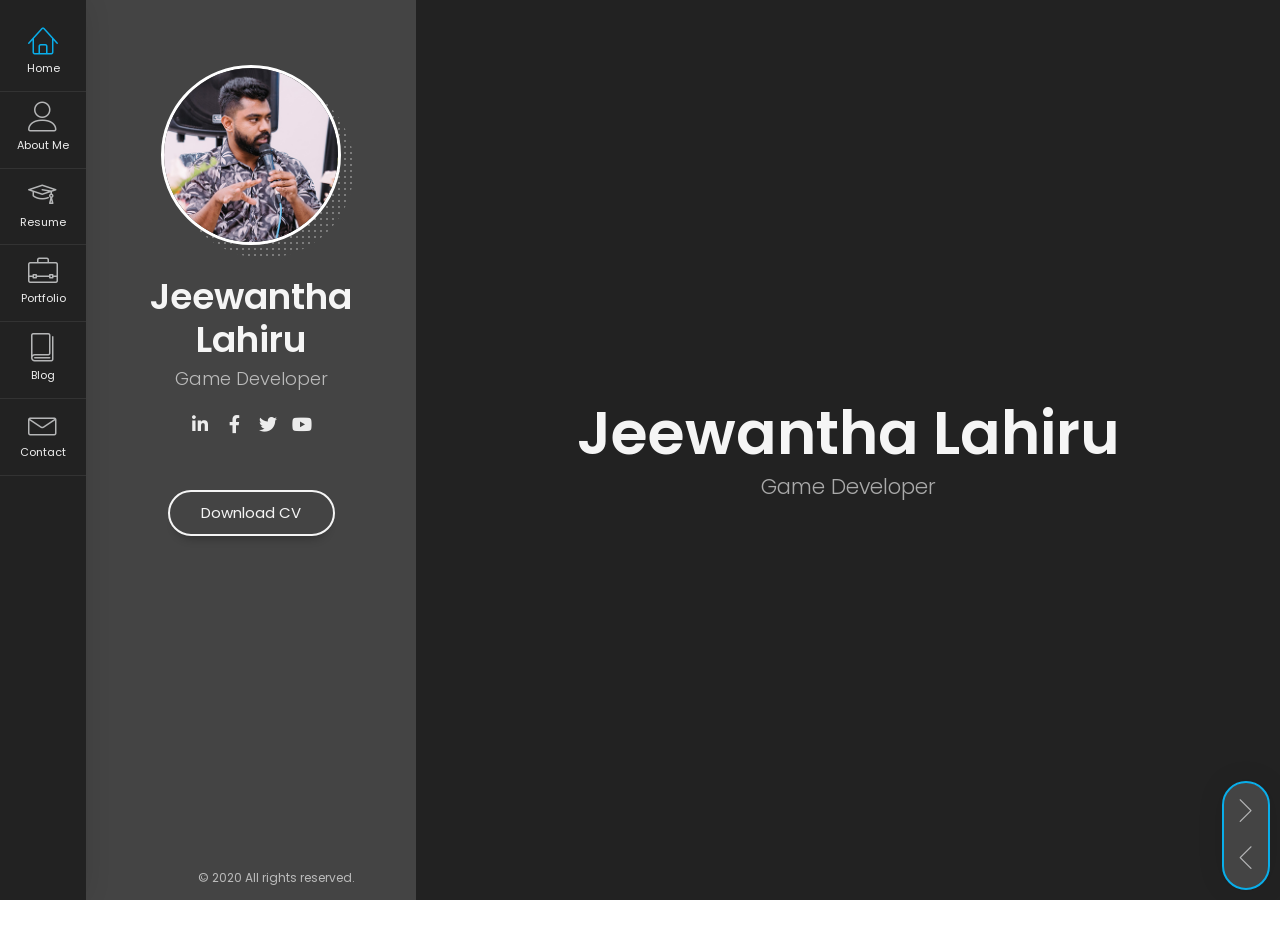
==== index.html @ 287d7a47 "added the project" ====
<!DOCTYPE html>
<html lang="en" class="no-js">
  <head>
    <meta charset="UTF-8" />
    <meta http-equiv="X-UA-Compatible" content="IE=edge"> 
    <title>Jeewantha Lahiru</title>
    <meta name="viewport" content="width=device-width, initial-scale=1, maximum-scale=1" />
    <meta name="description" content="BreezyCV - Resume / CV / vCard Template" />
    <meta name="keywords" content="vcard, resposnive, retina, resume, jquery, css3, bootstrap, Material CV, portfolio" />
    <meta name="author" content="lmpixels" />
    <link rel="shortcut icon" href="favicon2.ico">


    <link rel="stylesheet" href="css/reset.css" type="text/css">
    <link rel="stylesheet" href="css/bootstrap-grid.min.css" type="text/css">
    <link rel="stylesheet" href="css/animations.css" type="text/css">
    <link rel="stylesheet" href="css/perfect-scrollbar.css" type="text/css">
    <link rel="stylesheet" href="css/owl.carousel.css" type="text/css">
    <link rel="stylesheet" href="css/magnific-popup.css" type="text/css">
    <link rel="stylesheet" href="css/main.css" type="text/css">
  </head>

  <body>
    <!-- Animated Background -->
    <div class="lm-animated-bg" style="background-image: url(img/main_bg.png);"></div>
    <!-- /Animated Background -->

    <!-- Loading animation -->
    <div class="preloader">
      <div class="preloader-animation">
        <div class="preloader-spinner">
        </div>
      </div>
    </div>
    <!-- /Loading animation -->

    <div class="page">
      <div class="page-content">

          <header id="site_header" class="header mobile-menu-hide">
            <div class="header-content">
              <div class="header-photo">
                <img src="img/main_photo_2.jpg" alt="Alex Smith">
              </div>
              <div class="header-titles">
                <h2>Jeewantha Lahiru</h2>
                <h4>Game Developer</h4>
              </div>
            </div>

            <ul class="main-menu">
              <li class="active">
                <a href="#home" class="nav-anim">
                  <span class="menu-icon lnr lnr-home"></span>
                  <span class="link-text">Home</span>
                </a>
              </li>
              <li>
                <a href="#about-me" class="nav-anim">
                  <span class="menu-icon lnr lnr-user"></span>
                  <span class="link-text">About Me</span>
                </a>
              </li>
              <li>
                <a href="#resume" class="nav-anim">
                  <span class="menu-icon lnr lnr-graduation-hat"></span>
                  <span class="link-text">Resume</span>
                </a>
              </li>
              <li>
                <a href="#portfolio" class="nav-anim">
                  <span class="menu-icon lnr lnr-briefcase"></span>
                  <span class="link-text">Portfolio</span>
                </a>
              </li>
              <li>
                <a href="#blog" class="nav-anim">
                  <span class="menu-icon lnr lnr-book"></span>
                  <span class="link-text">Blog</span>
                </a>
              </li>
              <li>
                <a href="#contact" class="nav-anim">
                  <span class="menu-icon lnr lnr-envelope"></span>
                  <span class="link-text">Contact</span>
                </a>
              </li>
            </ul>

            <div class="social-links">
              <ul>
                <li><a href="https://www.linkedin.com/in/jeewantha-lahiru-b85b2917b/" target="_blank"><i class="fab fa-linkedin-in"></i></a></li>
                <li><a href="https://www.facebook.com/jeewantha.lahiru.9/" target="_blank"><i class="fab fa-facebook-f"></i></a></li>
                <li><a href="https://x.com/JeewanthaLahir1" target="_blank"><i class="fab fa-twitter"></i></a></li>
                <li><a href="https://www.youtube.com/@jeedev" target="_blank"><i class="fab fa-youtube"></i></a></li>
              </ul>
            </div>

            <div class="header-buttons">
              <a href="https://drive.google.com/file/d/1N-S_0s-rXeXYXAiYoFLy5RfMBsBo687y/view?usp=sharing" target="_blank" class="btn btn-primary">Download CV</a>
            </div>

            <div class="copyrights">© 2020 All rights reserved.</div>
          </header>

          <!-- Mobile Navigation -->
          <div class="menu-toggle">
            <span></span>
            <span></span>
            <span></span>
          </div>
          <!-- End Mobile Navigation -->

          <!-- Arrows Nav -->
          <div class="lmpixels-arrows-nav">
            <div class="lmpixels-arrow-right"><i class="lnr lnr-chevron-right"></i></div>
            <div class="lmpixels-arrow-left"><i class="lnr lnr-chevron-left"></i></div>
          </div>
          <!-- End Arrows Nav -->

          <div class="content-area">
            <div class="animated-sections">
              <!-- Home Subpage -->
              <section data-id="home" class="animated-section start-page">
                <div class="section-content vcentered">

                    <div class="row">
                      <div class="col-sm-12 col-md-12 col-lg-12">
                        <div class="title-block">
                          <h2>Jeewantha Lahiru</h2>
                          <div class="owl-carousel text-rotation">                                    
                            <div class="item">
                              <div class="sp-subtitle">Game Developer</div>
                            </div>
                            
                            <div class="item">
                              <div class="sp-subtitle">Game Programmer</div>
                            </div>
                          </div>
                        </div>
                      </div>
                    </div>

                </div>
              </section>
              <!-- End of Home Subpage -->

              <!-- About Me Subpage -->
              <section data-id="about-me" class="animated-section">
                <div class="section-content">
                  <div class="page-title">
                    <h2>About <span>Me</span></h2>
                  </div>

                  <!-- Personal Information -->
                  <div class="row">
                    <div class="col-xs-12 col-sm-7">
                      <p>I'm Jeewantha Lahiru, a game developer with 4 years of hands-on experience in Unreal Engine, specializing in Gameplay Programming, Character and Animation Integration, UI/HUD Programming, AI Programming, Physics and Movement Systems, Particle Effects and VFX, Level Scripting, Networking and Multiplayer, Custom Plugin Creation, and Optimization and Profiling. I use both Blueprints and C++ to develop robust systems and dynamic, engaging game mechanics.</br>

I hold a BSc (Hons) in Software Engineering from the University of Kelaniya, where I built a strong foundation in software design and interactive systems. I'm passionate about crafting immersive experiences that entertain and resonate with players. For me, game development is about bringing ideas to life and building memorable worlds that leave a lasting impact.</p>
                    </div>

                    <div class="col-xs-12 col-sm-5">
                      <div class="info-list">
                        <ul>
                          <li>
                            <span class="title">Age</span>
                            <span class="value">27</span>
                          </li>

                          <li>
                            <span class="title">Residence</span>
                            <span class="value">Sri Lanka</span>
                          </li>

                          <li>
                            <span class="title">Address</span>
                            <span class="value">Galgoda, Mahawalathenna, Balangoda</span>
                          </li>

                          <li>
                            <span class="title">e-mail</span>
                            <span class="value">jeewanthalahiru1111@gmail.com</span>
                          </li>

                          <li>
                            <span class="title">Phone</span>
                            <span class="value">+9476 044 1246</span>
                          </li>
                        </ul>
                      </div>
                    </div>
                  </div>
                  <!-- End of Personal Information -->

                  <div class="white-space-50"></div>

                  <!-- Services -->
                  <div class="row">
                    <div class="col-xs-12 col-sm-12">
                      <div class="block-title">
                        <h3>What <span>I Do</span></h3>
                      </div>
                    </div>
                  </div>

                  <div class="row">
                    <div class="col-xs-12 col-sm-6">
                      <div class="col-inner">
                        <div class="info-list-w-icon">
                          <div class="info-block-w-icon">
                            <div class="ci-icon">
                              <i class="lnr lnr-cog"></i>
                            </div>
                            <div class="ci-text">
                              <h4>Gameplay Programming</h4>
                              <p>I develop core gameplay mechanics such as player controls, combat systems, inventory, and interaction logic using Blueprints and C++ to ensure a responsive and engaging player experience.</p>
                            </div>
                          </div>
                          <div class="info-block-w-icon">
                            <div class="ci-icon">
                              <i class="lnr lnr-laptop-phone"></i>
                            </div><div class="ci-text">
                              <h4>UI/HUD Programming</h4>
                              <p>I design and implement responsive UI and HUD elements using Unreal Engine's UMG system, creating intuitive menus, in-game displays, and interactive widgets that are seamlessly integrated with gameplay logic through Blueprints and C++.</p>
                            </div>
                          </div>
                          <div class="info-block-w-icon">
                            <div class="ci-icon">
                              <i class="lnr lnr-chevron-up-circle"></i>
                            </div><div class="ci-text">
                              <h4>Physics and Movement Systems</h4>
                              <p>I implement realistic physics and movement systems by configuring character and vehicle components, customizing collision and physical interactions, and fine-tuning movement behavior using Unreal Engine's built-in physics tools and components.</p>
                            </div>
                          </div>
                          <div class="info-block-w-icon">
                            <div class="ci-icon">
                              <i class="lnr lnr-apartment"></i>
                            </div><div class="ci-text">
                              <h4>Level Scripting</h4>
                              <p>I design and implement interactive level elements and gameplay events by scripting with Level Blueprints and Blueprint Interfaces, enabling seamless player interactions and dynamic environments in Unreal Engine.</p>
                            </div>
                          </div>
                          <div class="info-block-w-icon">
                            <div class="ci-icon">
                              <i class="lnr lnr-link"></i>
                            </div><div class="ci-text">
                              <h4>Custom Plugin Creation</h4>
                              <p>I design and develop custom Unreal Engine plugins using C++ to extend engine functionality, automate workflows, and add specialized features tailored to project needs.</p>
                            </div>
                          </div>
                        </div>
                      </div>
                    </div>

                    <div class="col-xs-12 col-sm-6">
                      <div class="col-inner">
                        <div class="info-list-w-icon">
                          <div class="info-block-w-icon">
                            <div class="ci-icon">
                              <i class="lnr lnr-users"></i>
                            </div>
                            <div class="ci-text">
                              <h4>NPC AI Development</h4>
                              <p>I develop intelligent NPC behaviors by creating AI Controllers, Behavior Trees, and Blackboards in Unreal Engine, enabling dynamic decision-making, pathfinding, and responsive interactions within the game world.</p>
                            </div>
                          </div>
                          <div class="info-block-w-icon">
                            <div class="ci-icon">
                              <i class="lnr lnr-pencil"></i>
                            </div><div class="ci-text">
                              <h4>Character and Animation Integration</h4>
                              <p>I integrate characters and animations by setting up skeletal meshes, configuring animation blueprints and state machines, and synchronizing movement with gameplay using montages, notifies, and inverse kinematics (IK) in Unreal Engine.</p>
                            </div>
                          </div>
                          <div class="info-block-w-icon">
                            <div class="ci-icon">
                              <i class="lnr lnr-star-half"></i>
                            </div><div class="ci-text">
                              <h4>Particle Effects and VFX</h4>
                              <p>I create and integrate dynamic particle effects and visual effects using Unreal Engine's Niagara system, designing impactful VFX that enhance gameplay feedback and immersion.</p>
                            </div>
                          </div>
                          <div class="info-block-w-icon">
                            <div class="ci-icon">
                              <i class="lnr lnr-earth"></i>
                            </div><div class="ci-text">
                              <h4>Networking and Multiplayer</h4>
                              <p>I develop and optimize networking and multiplayer systems by implementing replication, client-server communication, and synchronization of game states to ensure smooth and reliable online gameplay experiences in Unreal Engine.</p>
                            </div>
                          </div>
                          <div class="info-block-w-icon">
                            <div class="ci-icon">
                              <i class="lnr lnr-rocket"></i>
                            </div><div class="ci-text">
                              <h4>Optimization and Profiling</h4>
                              <p>I perform optimization and profiling by analyzing performance bottlenecks using Unreal Engine's tools, then refining code, assets, and systems to ensure smooth and efficient gameplay across target platforms.</p>
                            </div>
                          </div>
                        </div>
                      </div>
                    </div>
                  </div>
                  <!-- End of Services -->

                  <div class="white-space-30"></div>

                  <!-- Testimonials -->
                  <div class="row">
                    <div class="col-xs-12 col-sm-12">
                      <div class="block-title">
                        <h3>Testimonials</h3>
                      </div>
                    </div>
                  </div>

                  <div class="row">
                    <div class="col-xs-12 col-sm-12">
                      <div class="testimonials owl-carousel">
                        <!-- Testimonial 1 -->
                        <div class="testimonial">
                          <div class="img">
                            <img src="img/testimonials/testimonial-6.jpg" alt="Thilina Premasiri">
                          </div>
                          <div class="text">
                            <p>Jeewantha Lahiru's expertise in gameplay programming, animation, and AI greatly improved our project. He delivers clean, efficient code and is passionate about creating engaging player experiences. A valuable asset to any game development team.</p>
                          </div>

                          <div class="author-info">
                            <h4 class="author">Thilina Premasiri</h4>
                            <h5 class="company">Senior technical artist, Skybox labs</h5>
                            <div class="icon">
                              <i class="fas fa-quote-right"></i>
                            </div>
                          </div>
                        </div>
                        <!-- End of Testimonial 1 -->

                        <!-- Testimonial 2 -->
                        <div class="testimonial">
                          <div class="img">
                            <img src="img/testimonials/testimonial-4.jpg" alt="Charith Madusanka">
                          </div>
                          <div class="text">
                            <p>Working with Jeewantha Lahiru has been an absolute pleasure. He consistently demonstrates a strong passion for learning, a sharp eye for detail, and a solid commitment to quality. Lahiru played a key role in delivering our project on time, showing great responsibility and efficiency under pressure. He is truly a valuable asset to any game development team.</p>
                          </div>

                          <div class="author-info">
                            <h4 class="author">Charith Madusanka</h4>
                            <h5 class="company">Senior gameplay engineer, Ripstone pvt ltd</h5>
                            <div class="icon">
                              <i class="fas fa-quote-right"></i>
                            </div>
                          </div>
                        </div>
                        <!-- End of Testimonial 2 -->

                        <!-- Testimonial 3 -->
                        <div class="testimonial">
                          <div class="img">
                            <img src="img/testimonials/testimonial-5.jpg" alt="Sakitha Navod">
                          </div>
                          <div class="text">
                            <p>Jeewantha is a skilled and reliable developer with strong expertise in Unreal Engine and a great team attitude. He consistently delivers quality work and is a valuable asset to any project.</p>
                          </div>

                          <div class="author-info">
                            <h4 class="author">Sakitha Navod</h4>
                            <h5 class="company">Gameplay programmer, Aesir Interactive GmbH</h5>
                            <div class="icon">
                              <i class="fas fa-quote-right"></i>
                            </div>
                          </div>
                        </div>
                        <!-- End of Testimonial 3 -->
                      </div>
                    </div>
                  </div>
                  <!-- End of Testimonials -->

                  

                  

                  <div class="white-space-50"></div>

                  <!-- Fun Facts -->
                  <div class="row">
                    <div class="col-xs-12 col-sm-12">

                      <div class="block-title">
                        <h3>Fun <span>Facts</span></h3>
                      </div>
                    </div>
                  </div>

                  <div class="row">
                    <div class="col-xs-12 col-sm-4">
                      <div class="fun-fact gray-default">
                        <i class="lnr lnr-heart"></i>
                        <h4>Happy Clients</h4>
                        <span class="fun-fact-block-value">578</span>
                        <span class="fun-fact-block-text"></span>
                      </div>
                    </div>

                    <div class="col-xs-12 col-sm-4">
                      <div class="fun-fact gray-default">
                        <i class="lnr lnr-clock"></i>
                        <h4>Working Hours</h4>
                        <span class="fun-fact-block-value">4,780</span>
                        <span class="fun-fact-block-text"></span>
                      </div>
                    </div>

                    <div class="col-xs-12 col-sm-4 ">
                      <div class="fun-fact gray-default">
                        <i class="lnr lnr-star"></i>
                        <h4>Awards Won</h4>
                        <span class="fun-fact-block-value">15</span>
                        <span class="fun-fact-block-text"></span>
                      </div>
                    </div>
                  </div>
                  <!-- End of Fun Facts -->

                </div>
              </section>
              <!-- End of About Me Subpage -->

              <!-- Resume Subpage -->
              <section data-id="resume" class="animated-section">
                <div class="section-content">  
                  <div class="page-title">
                    <h2>Resume</h2>
                  </div>

                  <div class="row">
                    <div class="col-xs-12 col-sm-7">

                      <div class="block-title">
                        <h3>Education</h3>
                      </div>
                      
                      <div class="timeline timeline-second-style clearfix">
                        <div class="timeline-item clearfix">
                          <div class="left-part">
                            <h5 class="item-period">2023</h5>
                            <span class="item-company">University of Kelaniya</span>
                          </div>
                          <div class="divider"></div>
                          <div class="right-part">
                            <h4 class="item-title">Bsc (Hons) Software Engineering</h4>
                            <p>I hold a BSc (Hons) in Software Engineering from the University of Kelaniya, Sri Lanka, with a GPA of 3.45. I specialized in big data, distributed and cloud computing, game development, mobile applications, and semantic web.</p>
                          </div>
                        </div>

                        <div class="timeline-item clearfix">
                          <div class="left-part">
                            <h5 class="item-period">2016</h5>
                            <span class="item-company">Balangoda Ananda Maithreya Central College</span>
                          </div>
                          <div class="divider"></div>
                          <div class="right-part">
                            <h4 class="item-title">G.C.E. Advanced Level (A/L) - Mathematics Stream</h4>
                            <p>I successfully completed my G.C.E. Advanced Level examinations in the Mathematics stream, achieving excellent results including an A grade for Combined Mathematics and B grades for Chemistry and Physics, with a Z-score of 1.4977.</p>
                          </div>
                        </div>

                        <div class="timeline-item clearfix">
                          <div class="left-part">
                            <h5 class="item-period">2013</h5>
                            <span class="item-company">Balangoda Ananda Maithreya Central College</span>
                          </div>
                          <div class="divider"></div>
                          <div class="right-part">
                            <h4 class="item-title">G.C.E. Ordinary Level (O/L)</h4>
                            <p>I successfully completed my G.C.E. Ordinary Level examinations, obtaining strong results including 6 A grades, 1 B, 1 C, and 1 S, demonstrating a well-rounded academic foundation across key subjects.</p>
                          </div>
                        </div>
                      </div>

                      <div class="white-space-50"></div>

                      <div class="block-title">
                        <h3>Experience</h3>
                      </div>

                      <div class="timeline timeline-second-style clearfix">
                        <div class="timeline-item clearfix">
                          <div class="left-part">
                            <h5 class="item-period">Apr 2024 - Current</h5>
                            <span class="item-company">G-Devs</span>
                          </div>
                          <div class="divider"></div>
                          <div class="right-part">
                            <h4 class="item-title">Game Programmer</h4>
                            <p>As the team lead, I'm responsible for the core development of a first-person supermarket simulator using Unreal Engine Blueprints, focusing on gameplay programming, UI (HCI), NPC AI, and version control. I specialize in simulation games with a strong emphasis on gameplay mechanics and user experience, backed by solid software engineering practices and collaborative development.</p>
                          </div>
                        </div>

                        <div class="timeline-item clearfix">
                          <div class="left-part">
                            <h5 class="item-period">Jan 2022 - Apr 2024</h5>
                            <span class="item-company">Arimac</span>
                          </div>
                          <div class="divider"></div>
                          <div class="right-part">
                            <h4 class="item-title">Associate Software Engineer in Game Development</h4>
                            <p>With 2 years as an Associate Software Engineer in game development, I specialized in gameplay programming using Unreal Engine. I also managed the Epic Marketplace account by creating and uploading projects and contributed to the development and testing of the game "Nero."</p>
                          </div>
                        </div>
                        
                        <div class="timeline-item clearfix">
                          <div class="left-part">
                            <h5 class="item-period">Jul 2021 - Jan 2022</h5>
                            <span class="item-company">Arimac</span>
                          </div>
                          <div class="divider"></div>
                          <div class="right-part">
                            <h4 class="item-title">Intern Software Engineer in Game Development</h4>
                            <p> Completed an internship in game development, acquiring basic skills in software development and Unreal Engine with Blueprints.</p>
                          </div>
                        </div>
                      </div>

                      

                    </div>

                    <!-- Skills & Certificates -->
                    <div class="col-xs-12 col-sm-5">
                      <!-- Design Skills -->
                      <div class="block-title">
                        <h3>Technical <span>Skills</span></h3>
                      </div>

                      <div class="skills-info skills-second-style">
                        <!-- Skill 1 -->
                        <div class="skill clearfix">
                          <h4>Unreal Engine</h4>
                          <div class="skill-value">85%</div>
                        </div>
                        <div class="skill-container skill-7">
                          <div class="skill-percentage"></div>
                        </div>
                        <!-- End of Skill 1 -->
                        
                        <!-- Skill 2 -->
                        <div class="skill clearfix">
                          <h4>C++</h4>
                          <div class="skill-value">45%</div>
                        </div>
                        <div class="skill-container skill-3">
                          <div class="skill-percentage"></div>
                        </div>
                        <!-- End of Skill 2 -->
                        
                        <!-- Skill 3 -->
                        <div class="skill clearfix">
                          <h4>Blender</h4>
                          <div class="skill-value">30%</div>
                        </div>
                        <div class="skill-container skill-2">
                          <div class="skill-percentage"></div>
                        </div>
                        <!-- End of Skill 3 -->
                        
                        <!-- Skill 4 -->
                        <div class="skill clearfix">
                          <h4>Unity</h4>
                          <div class="skill-value">45%</div>
                        </div>
                        <div class="skill-container skill-3">
                          <div class="skill-percentage"></div>
                        </div>
                        <!-- End of Skill 4 -->

                      </div>
                      <!-- End of Design Skills -->

                      <div class="white-space-10"></div>

                      <!-- Coding Skills -->
                      <div class="block-title">
                        <h3>Development <span>Tools</span></h3>
                      </div>

                      <div class="skills-info skills-second-style">
                        <!-- Skill 5 -->
                        <div class="skill clearfix">
                          <h4>Github</h4>
                          <div class="skill-value">85%</div>
                        </div>
                        <div class="skill-container skill-7">
                          <div class="skill-percentage"></div>
                        </div>
                        <!-- End of Skill 5 -->

                        <!-- Skill 6 -->
                        <div class="skill clearfix">
                          <h4>Perforce</h4>
                          <div class="skill-value">85%</div>
                        </div>
                        <div class="skill-container skill-7">
                          <div class="skill-percentage"></div>
                        </div>
                        <!-- End of Skill 6 -->
                        
                        <!-- Skill 7 -->
                        <div class="skill clearfix">
                          <h4>Jira</h4>
                          <div class="skill-value">65%</div>
                        </div>
                        <div class="skill-container skill-5">
                          <div class="skill-percentage"></div>
                        </div>
                        <!-- End of Skill 7 -->
                      </div>
                      <!-- End of Coding Skills -->

                      <div class="white-space-10"></div>

                      <div class="block-title">
                        <h3>Language <span>Proficiency</span></h3>
                      </div>

                      <div class="skills-info skills-second-style">
                        <!-- Skill 5 -->
                        <div class="skill clearfix">
                          <h4>English</h4>
                          <div class="skill-value">75%</div>
                        </div>
                        <div class="skill-container skill-6">
                          <div class="skill-percentage"></div>
                        </div>
                        <!-- End of Skill 5 -->

                        <!-- Skill 6 -->
                        <div class="skill clearfix">
                          <h4>Sinhala</h4>
                          <div class="skill-value">100%</div>
                        </div>
                        <div class="skill-container skill-9">
                          <div class="skill-percentage"></div>
                        </div>
                        <!-- End of Skill 6 -->
                      </div>


                      <div class="white-space-10"></div>

                      <!-- Knowledges -->
                      <div class="block-title">
                        <h3>Knowledges</h3>
                      </div>

                      <ul class="knowledges">
                        <li>Game Programming</li>
                        <li>AI development</li>
                        <li>User Interface</li>
                        <li>Niagara Particle Systems</li>
                        <li>Shaders</li>
                        <li>Gameplay Testing</li>
                        <li>Character Animations</li>
                        <li>Physics Simulations</li>
                        <li>Multiplayer Programming</li>
                        <li>C++</li>
                        <li>Unreal Engine Blueprints</li>
                        <li>Debugging</li>
                        <li>Optimization</li>
                        <li>Performance Profiling</li>
                      </ul>
                      <!-- End of Knowledges -->
                    </div>
                    <!-- End of Skills & Certificates -->
                  </div>

                  <div class="white-space-50"></div>

                  
                </div>
              </section>
              <!-- End of Resume Subpage -->

              <!-- Portfolio Subpage -->
              <section data-id="portfolio" class="animated-section">
                <div class="section-content">  
                  <div class="page-title">
                    <h2>Portfolio</h2>
                  </div>

                  <div class="row">
                    <div class="col-xs-12 col-sm-12">
                      <!-- Portfolio Content -->
                      <div class="portfolio-content">

                        <ul class="portfolio-filters">
                          <li class="active">
                            <a class="filter btn btn-sm btn-link" data-group="category_all">All</a>
                          </li>
                          <li>
                            <a class="filter btn btn-sm btn-link" data-group="category_games">Full Games</a>
                          </li>
                          <li>
                            <a class="filter btn btn-sm btn-link" data-group="category_fab">Fab Assets</a>
                          </li>
                          <li>
                            <a class="filter btn btn-sm btn-link" data-group="category_vfx">Fab VFX</a>
                          </li>
                          <li>
                            <a class="filter btn btn-sm btn-link" data-group="category_vimeo-videos">Vimeo Videos</a>
                          </li>
                          <li>
                            <a class="filter btn btn-sm btn-link" data-group="category_youtube-videos">YouTube Videos</a>
                          </li>
                        </ul>

                        <!-- Portfolio Grid -->
                        <div class="portfolio-grid three-columns">
                          
                          <figure class="item lbvideo" data-groups='["category_all", "category_games"]'>
                            <div class="portfolio-item-img">
                              <img src="img/portfolio/7.jpg" alt="Full Games" title="" />
                              <a href="https://www.youtube.com/embed/yEanzpY3Slc?si=CWAssQgOy9xLdhcz" class="lightbox mfp-iframe" title="YouTube Video 1"></a>
                            </div>

                            <i class="fas fa-video"></i>
                            <h4 class="name">Rich Dad Simulator</h4>
                            <span class="category">Full Games</span>
                          </figure>

                          <figure class="item lbvideo" data-groups='["category_all", "category_games"]'>
                            <div class="portfolio-item-img">
                              <img src="img/portfolio/23.jpg" alt="Full Games" title="" />
                              <a href="https://www.youtube.com/embed/vMKhdUOQqsc?si=JKJRhuTvers01m7P" class="lightbox mfp-iframe" title="YouTube Video 1"></a>
                            </div>

                            <i class="fas fa-video"></i>
                            <h4 class="name">Nero - Gameplay Testing</h4>
                            <span class="category">Full Games</span>
                          </figure>

                          <figure class="item lbvideo" data-groups='["category_all", "category_games"]'>
                            <div class="portfolio-item-img">
                              <img src="img/portfolio/8.jpg" alt="Full Games" title="" />
                              <a href="https://www.youtube.com/embed/VoaMpAPYFDg?si=3xqy05FXljJITXai" class="lightbox mfp-iframe" title="YouTube Video 1"></a>
                            </div>

                            <i class="fas fa-video"></i>
                            <h4 class="name">Gini Awi Saha Gini Keli - Fan Game</h4>
                            <span class="category">Full Games</span>
                          </figure>

                          <figure class="item lbvideo" data-groups='["category_all", "category_games"]'>
                            <div class="portfolio-item-img">
                              <img src="img/portfolio/9.jpg" alt="Full Games" title="" />
                              <a href="https://www.youtube.com/embed/Y5ASJPbQzEY?si=6uop_mZwVbVNzVMR" class="lightbox mfp-iframe" title="YouTube Video 1"></a>
                            </div>

                            <i class="fas fa-video"></i>
                            <h4 class="name">Young Detectives</h4>
                            <span class="category">Full Games</span>
                          </figure>

                          <figure class="item lbvideo" data-groups='["category_all", "category_games"]'>
                            <div class="portfolio-item-img">
                              <img src="img/portfolio/10.jpg" alt="Full Games" title="" />
                              <a href="https://www.youtube.com/embed/TsyTQI6Hw-g?si=jPVbUT6l2o-MARJo" class="lightbox mfp-iframe" title="YouTube Video 1"></a>
                            </div>

                            <i class="fas fa-video"></i>
                            <h4 class="name">Fire</h4>
                            <span class="category">Full Games</span>
                          </figure>

                          <figure class="item lbvideo" data-groups='["category_all", "category_fab"]'>
                            <div class="portfolio-item-img">
                              <img src="img/portfolio/12.jpg" alt="Fab Assets" title="" />
                              <a href="https://www.fab.com/listings/8c088146-02f9-43dc-b86f-ebb253abbe30" target="_blank"></a>
                            </div>

                            <i class="far fa-file-alt"></i>
                            <h4 class="name">Runtime Infinite Terrain Generator</h4>
                            <span class="category">Fab Assets</span>
                          </figure>

                          <figure class="item lbvideo" data-groups='["category_all", "category_vfx"]'>
                            <div class="portfolio-item-img">
                              <img src="img/portfolio/11.jpg" alt="Fab VFX" title="" />
                              <a href="https://www.fab.com/listings/7ebc4365-bb47-4630-aad6-f9e8eb42897c" target="_blank"></a>
                            </div>

                            <i class="far fa-file-alt"></i>
                            <h4 class="name">Attack VFX Pack</h4>
                            <span class="category">Fab VFX</span>
                          </figure>

                          <figure class="item standard" data-groups='["category_all", "category_vfx"]'>
                            <div class="portfolio-item-img">
                              <img src="img/portfolio/13.jpg" alt="Fab VFX" title="" />
                              <a href="https://www.fab.com/listings/2f684b97-a9ca-4819-91ae-bcd61ea39031" target="_blank"></a>
                            </div>

                            <i class="far fa-file-alt"></i>
                            <h4 class="name">Animal VFX Pack</h4>
                            <span class="category">Fab VFX</span>
                          </figure>

                          <figure class="item lbvideo" data-groups='["category_all", "category_vfx"]'>
                            <div class="portfolio-item-img">
                              <img src="img/portfolio/14.jpg" alt="Fab VFX" title="" />
                              <a href="https://www.fab.com/listings/6f4ac92d-acc8-43aa-b5ba-5c39b9acce7e" target="_blank"></a>
                            </div>

                            <i class="far fa-file-alt"></i>
                            <h4 class="name">Fish Schooling VFX Pack</h4>
                            <span class="category">Fab VFX</span>
                          </figure>

                          <figure class="item lbvideo" data-groups='["category_all", "category_fab"]'>
                            <div class="portfolio-item-img">
                              <img src="img/portfolio/15.jpg" alt="Fab Assets" title="" />
                              <a href="https://www.fab.com/listings/646d501c-614a-44f5-89f1-6e1a3234fd0d" target="_blank"></a>
                            </div>

                            <i class="far fa-file-alt"></i>
                            <h4 class="name">Pilotable Spaceship System</h4>
                            <span class="category">Fab Assets</span>
                          </figure>

                          <figure class="item lbvideo" data-groups='["category_all", "category_fab"]'>
                            <div class="portfolio-item-img">
                              <img src="img/portfolio/16.jpg" alt="Fab Assets" title="" />
                              <a href="https://www.fab.com/listings/5a8c0966-df63-46c8-94af-274de1d0b792" target="_blank"></a>
                            </div>

                            <i class="far fa-file-alt"></i>
                            <h4 class="name">Dynamic Sky System</h4>
                            <span class="category">Fab Assets</span>
                          </figure>

                          <figure class="item lbvideo" data-groups='["category_all", "category_fab"]'>
                            <div class="portfolio-item-img">
                              <img src="img/portfolio/17.jpg" alt="Fab Assets" title="" />
                              <a href="https://www.fab.com/listings/63f7c64f-feae-4791-b8ac-2a62b8ad29ee" target="_blank"></a>
                            </div>

                            <i class="far fa-file-alt"></i>
                            <h4 class="name">Landscape Deformation - Deep Tire Trails</h4>
                            <span class="category">Fab Assets</span>
                          </figure>

                          <figure class="item lbvideo" data-groups='["category_all", "category_fab"]'>
                            <div class="portfolio-item-img">
                              <img src="img/portfolio/18.jpg" alt="Fab Assets" title="" />
                              <a href="https://www.fab.com/listings/c7f00f90-b2d4-4cc5-8497-706b7adc574c" target="_blank"></a>
                            </div>

                            <i class="far fa-file-alt"></i>
                            <h4 class="name">Portal Gun</h4>
                            <span class="category">Fab Assets</span>
                          </figure>

                          <figure class="item lbvideo" data-groups='["category_all", "category_fab"]'>
                            <div class="portfolio-item-img">
                              <img src="img/portfolio/19.jpg" alt="Fab Assets" title="" />
                              <a href="https://www.fab.com/listings/db40d099-435a-4eef-b246-09958c4415c5" target="_blank"></a>
                            </div>

                            <i class="far fa-file-alt"></i>
                            <h4 class="name">Horse Riding System</h4>
                            <span class="category">Fab Assets</span>
                          </figure>

                          <figure class="item lbvideo" data-groups='["category_all", "category_fab"]'>
                            <div class="portfolio-item-img">
                              <img src="img/portfolio/20.jpg" alt="Fab Assets" title="" />
                              <a href="https://www.fab.com/listings/ba155b30-ccb8-42c5-b136-b70933a13e32" target="_blank"></a>
                            </div>

                            <i class="far fa-file-alt"></i>
                            <h4 class="name">Glides Ziplines Ladders System</h4>
                            <span class="category">Fab Assets</span>
                          </figure>

                          <figure class="item lbvideo" data-groups='["category_all", "category_fab"]'>
                            <div class="portfolio-item-img">
                              <img src="img/portfolio/21.jpg" alt="Fab Assets" title="" />
                              <a href="https://www.fab.com/listings/0662a52b-891a-4962-bb27-2ef8ebdca9e5" target="_blank"></a>
                            </div>

                            <i class="far fa-file-alt"></i>
                            <h4 class="name">Bicycle Riding System</h4>
                            <span class="category">Fab Assets</span>
                          </figure>

                          <figure class="item lbvideo" data-groups='["category_all", "category_fab"]'>
                            <div class="portfolio-item-img">
                              <img src="img/portfolio/22.jpg" alt="Fab Assets" title="" />
                              <a href="https://www.fab.com/listings/c0b8faff-fce4-48e0-8d15-7c138feb404d" target="_blank"></a>
                            </div>

                            <i class="far fa-file-alt"></i>
                            <h4 class="name">Skate Boarding System</h4>
                            <span class="category">Fab Assets</span>
                          </figure>

                          <figure class="item lbvideo" data-groups='["category_all", "category_vfx"]'>
                            <div class="portfolio-item-img">
                              <img src="img/portfolio/24.jpg" alt="Fab VFX" title="" />
                              <a href="https://www.fab.com/listings/55f9997e-59eb-4d0e-b537-ce51e954c46a" target="_blank"></a>
                            </div>

                            <i class="far fa-file-alt"></i>
                            <h4 class="name">Reactive Shields VFX</h4>
                            <span class="category">Fab VFX</span>
                          </figure>

                          <figure class="item lbvideo" data-groups='["category_all", "category_vfx"]'>
                            <div class="portfolio-item-img">
                              <img src="img/portfolio/25.jpg" alt="Fab VFX" title="" />
                              <a href="https://www.fab.com/listings/d7a6072a-1636-4993-96dd-c9ea1ad7036d" target="_blank"></a>
                            </div>

                            <i class="far fa-file-alt"></i>
                            <h4 class="name">Niagara Spline Based Text Generator</h4>
                            <span class="category">Fab VFX</span>
                          </figure>

                          <figure class="item lbvideo" data-groups='["category_all", "category_vfx"]'>
                            <div class="portfolio-item-img">
                              <img src="img/portfolio/26.jpg" alt="Fab VFX" title="" />
                              <a href="https://www.fab.com/listings/027f5d1f-b0f8-41fe-8b4f-7a9c3d612966" target="_blank"></a>
                            </div>

                            <i class="far fa-file-alt"></i>
                            <h4 class="name">Shield VFX Pack</h4>
                            <span class="category">Fab VFX</span>
                          </figure>

                          <figure class="item lbvideo" data-groups='["category_all", "category_vfx"]'>
                            <div class="portfolio-item-img">
                              <img src="img/portfolio/27.jpg" alt="Fab VFX" title="" />
                              <a href="https://www.fab.com/listings/1158af28-2664-4849-9b94-4e4525e17480" target="_blank"></a>
                            </div>

                            <i class="far fa-file-alt"></i>
                            <h4 class="name">Vehicle Wheel VFX</h4>
                            <span class="category">Fab VFX</span>
                          </figure>

                          <figure class="item lbvideo" data-groups='["category_all", "category_vfx"]'>
                            <div class="portfolio-item-img">
                              <img src="img/portfolio/28.jpg" alt="Fab VFX" title="" />
                              <a href="https://www.fab.com/listings/3b56ea20-ebcb-43df-91a8-852561e01c26" target="_blank"></a>
                            </div>

                            <i class="far fa-file-alt"></i>
                            <h4 class="name">Fantasy VFX Bundle</h4>
                            <span class="category">Fab VFX</span>
                          </figure>

                          <figure class="item lbvideo" data-groups='["category_all", "category_vfx"]'>
                            <div class="portfolio-item-img">
                              <img src="img/portfolio/29.jpg" alt="Fab VFX" title="" />
                              <a href="https://www.fab.com/listings/43bdd657-063d-4ece-8e1b-f131a9d1d406" target="_blank"></a>
                            </div>

                            <i class="far fa-file-alt"></i>
                            <h4 class="name">Bullet Impact VFX</h4>
                            <span class="category">Fab VFX</span>
                          </figure>

                          <figure class="item lbvideo" data-groups='["category_all", "category_vfx"]'>
                            <div class="portfolio-item-img">
                              <img src="img/portfolio/30.jpg" alt="Fab VFX" title="" />
                              <a href="https://www.fab.com/listings/79f6682b-2b8c-4dec-993a-b3313aa67d4c" target="_blank"></a>
                            </div>

                            <i class="far fa-file-alt"></i>
                            <h4 class="name">Niagara Attack Effects</h4>
                            <span class="category">Fab VFX</span>
                          </figure>

                          <figure class="item lbvideo" data-groups='["category_all", "category_vfx"]'>
                            <div class="portfolio-item-img">
                              <img src="img/portfolio/31.jpg" alt="Fab VFX" title="" />
                              <a href="https://www.fab.com/listings/d72327ec-be08-41d0-9b30-46fc80b47179" target="_blank"></a>
                            </div>

                            <i class="far fa-file-alt"></i>
                            <h4 class="name">Dash VFX</h4>
                            <span class="category">Fab VFX</span>
                          </figure>

                          <figure class="item lbvideo" data-groups='["category_all", "category_vfx"]'>
                            <div class="portfolio-item-img">
                              <img src="img/portfolio/32.jpg" alt="Fab VFX" title="" />
                              <a href="https://www.fab.com/listings/bbcd53f5-7ca5-424e-97a9-53548353959d" target="_blank"></a>
                            </div>

                            <i class="far fa-file-alt"></i>
                            <h4 class="name">Falling Leaves VFX Pack</h4>
                            <span class="category">Fab VFX</span>
                          </figure>

                          <figure class="item lbvideo" data-groups='["category_all", "category_vfx"]'>
                            <div class="portfolio-item-img">
                              <img src="img/portfolio/33.jpg" alt="Fab VFX" title="" />
                              <a href="https://www.fab.com/listings/3731c9fc-e855-495a-b123-3e4ea6948d7e" target="_blank"></a>
                            </div>

                            <i class="far fa-file-alt"></i>
                            <h4 class="name">Impact VFX Pack</h4>
                            <span class="category">Fab VFX</span>
                          </figure>

                          <figure class="item lbvideo" data-groups='["category_all", "category_vfx"]'>
                            <div class="portfolio-item-img">
                              <img src="img/portfolio/34.jpg" alt="Fab VFX" title="" />
                              <a href="https://www.fab.com/listings/18788170-1ce4-4c80-9cc2-38b014b7e075" target="_blank"></a>
                            </div>

                            <i class="far fa-file-alt"></i>
                            <h4 class="name">Muzzle Flash Pack</h4>
                            <span class="category">Fab VFX</span>
                          </figure>

                          <figure class="item lbvideo" data-groups='["category_all", "category_vfx"]'>
                            <div class="portfolio-item-img">
                              <img src="img/portfolio/35.jpg" alt="Fab VFX" title="" />
                              <a href="https://www.fab.com/listings/5e089953-19d7-4c02-8569-377db7c518dc" target="_blank"></a>
                            </div>

                            <i class="far fa-file-alt"></i>
                            <h4 class="name">Environmental VFX Mega Pack</h4>
                            <span class="category">Fab VFX</span>
                          </figure>

                          <figure class="item lbvideo" data-groups='["category_all", "category_vfx"]'>
                            <div class="portfolio-item-img">
                              <img src="img/portfolio/36.jpg" alt="Fab VFX" title="" />
                              <a href="https://www.fab.com/listings/f99f6d27-baf2-46fb-8326-77f6b97be401" target="_blank"></a>
                            </div>

                            <i class="far fa-file-alt"></i>
                            <h4 class="name">Flock Particles Pack</h4>
                            <span class="category">Fab VFX</span>
                          </figure>

                          <figure class="item lbvideo" data-groups='["category_all", "category_vfx"]'>
                            <div class="portfolio-item-img">
                              <img src="img/portfolio/37.jpg" alt="Fab VFX" title="" />
                              <a href="https://www.fab.com/listings/7d31e50e-9e5f-4487-865d-27bda8d80e3a" target="_blank"></a>
                            </div>

                            <i class="far fa-file-alt"></i>
                            <h4 class="name">Niagara Projectiles VFX</h4>
                            <span class="category">Fab VFX</span>
                          </figure>

                          <figure class="item lbvideo" data-groups='["category_all", "category_vfx"]'>
                            <div class="portfolio-item-img">
                              <img src="img/portfolio/38.jpg" alt="Fab VFX" title="" />
                              <a href="https://www.fab.com/listings/2d3a3e44-e698-4969-9481-3123a5f5c939" target="_blank"></a>
                            </div>

                            <i class="far fa-file-alt"></i>
                            <h4 class="name">Post Process Screen Effects</h4>
                            <span class="category">Fab VFX</span>
                          </figure>

                          <figure class="item lbvideo" data-groups='["category_all", "category_vfx"]'>
                            <div class="portfolio-item-img">
                              <img src="img/portfolio/39.jpg" alt="Fab VFX" title="" />
                              <a href="https://www.fab.com/listings/906d4ac1-8170-4589-a13f-f786b32974fd" target="_blank"></a>
                            </div>

                            <i class="far fa-file-alt"></i>
                            <h4 class="name">Weather Effects</h4>
                            <span class="category">Fab VFX</span>
                          </figure>

                          <figure class="item lbvideo" data-groups='["category_all", "category_vfx"]'>
                            <div class="portfolio-item-img">
                              <img src="img/portfolio/40.jpg" alt="Fab VFX" title="" />
                              <a href="https://www.fab.com/listings/51a08872-9eb4-454c-aa66-6b995efc21cf" target="_blank"></a>
                            </div>

                            <i class="far fa-file-alt"></i>
                            <h4 class="name">Explosion Pack</h4>
                            <span class="category">Fab VFX</span>
                          </figure>

                          <figure class="item lbvideo" data-groups='["category_all", "category_vfx"]'>
                            <div class="portfolio-item-img">
                              <img src="img/portfolio/41.jpg" alt="Fab VFX" title="" />
                              <a href="https://www.fab.com/listings/4d5269ed-d926-447c-b1e3-afc954d189f4" target="_blank"></a>
                            </div>

                            <i class="far fa-file-alt"></i>
                            <h4 class="name">Beams VFX Pack</h4>
                            <span class="category">Fab VFX</span>
                          </figure>

                          <figure class="item lbvideo" data-groups='["category_all", "category_vfx"]'>
                            <div class="portfolio-item-img">
                              <img src="img/portfolio/42.jpg" alt="Fab VFX" title="" />
                              <a href="https://www.fab.com/listings/da79a45e-0716-429c-bc46-4704fc125d31" target="_blank"></a>
                            </div>

                            <i class="far fa-file-alt"></i>
                            <h4 class="name">Sword Slash VFX</h4>
                            <span class="category">Fab VFX</span>
                          </figure>

                          <figure class="item lbvideo" data-groups='["category_all", "category_vfx"]'>
                            <div class="portfolio-item-img">
                              <img src="img/portfolio/43.jpg" alt="Fab VFX" title="" />
                              <a href="https://www.fab.com/listings/a7407321-445d-4b80-bd58-aab31a8b5912" target="_blank"></a>
                            </div>

                            <i class="far fa-file-alt"></i>
                            <h4 class="name">Fire Particles Pack</h4>
                            <span class="category">Fab VFX</span>
                          </figure>

                          <figure class="item lbvideo" data-groups='["category_all", "category_vfx"]'>
                            <div class="portfolio-item-img">
                              <img src="img/portfolio/44.jpg" alt="Fab VFX" title="" />
                              <a href="https://www.fab.com/listings/2a855bf4-1abf-443e-b5ff-3c1e8975ab8a" target="_blank"></a>
                            </div>

                            <i class="far fa-file-alt"></i>
                            <h4 class="name">Footsteps VFX Pack</h4>
                            <span class="category">Fab VFX</span>
                          </figure>

                          <figure class="item lbvideo" data-groups='["category_all", "category_vfx"]'>
                            <div class="portfolio-item-img">
                              <img src="img/portfolio/45.jpg" alt="Fab VFX" title="" />
                              <a href="https://www.fab.com/listings/177366a4-225f-497c-83e9-147a86450682" target="_blank"></a>
                            </div>

                            <i class="far fa-file-alt"></i>
                            <h4 class="name">Shooter VFX Bundle</h4>
                            <span class="category">Fab VFX</span>
                          </figure>

                          <figure class="item lbvideo" data-groups='["category_all", "category_vfx"]'>
                            <div class="portfolio-item-img">
                              <img src="img/portfolio/46.jpg" alt="Fab VFX" title="" />
                              <a href="https://www.fab.com/listings/8e8782ab-646d-4c36-af85-5142c02c91d4" target="_blank"></a>
                            </div>

                            <i class="far fa-file-alt"></i>
                            <h4 class="name">Powerups VFX Pack</h4>
                            <span class="category">Fab VFX</span>
                          </figure>

                          <figure class="item lbvideo" data-groups='["category_all", "category_vfx"]'>
                            <div class="portfolio-item-img">
                              <img src="img/portfolio/47.jpg" alt="Fab VFX" title="" />
                              <a href="https://www.fab.com/listings/8d1870cb-7d1b-4b45-98fe-e66b256f1999" target="_blank"></a>
                            </div>

                            <i class="far fa-file-alt"></i>
                            <h4 class="name">Energy Ball VFX</h4>
                            <span class="category">Fab VFX</span>
                          </figure>

                          <figure class="item lbvideo" data-groups='["category_all", "category_fab"]'>
                            <div class="portfolio-item-img">
                              <img src="img/portfolio/48.jpg" alt="Fab VFX" title="" />
                              <a href="https://www.fab.com/listings/800f55b6-4d2e-466b-b691-c8476bdf50eb" target="_blank"></a>
                            </div>

                            <i class="far fa-file-alt"></i>
                            <h4 class="name">Warrior's Inventory Toolkit</h4>
                            <span class="category">Fab VFX</span>
                          </figure>

                          <figure class="item lbvideo" data-groups='["category_all", "category_fab"]'>
                            <div class="portfolio-item-img">
                              <img src="img/portfolio/49.jpg" alt="Fab VFX" title="" />
                              <a href="https://www.fab.com/listings/772df546-c732-4948-a099-aeb7a32641d3" target="_blank"></a>
                            </div>

                            <i class="far fa-file-alt"></i>
                            <h4 class="name">Dynamic Radial Menu</h4>
                            <span class="category">Fab VFX</span>
                          </figure>
                        </div>
                      </div>
                      <!-- End of Portfolio Content -->
                    </div>
                  </div>
                </div>
              </section>
              <!-- End of Portfolio Subpage -->

              <!-- Blog Subpage -->
              <section data-id="blog" class="animated-section">
                <div class="section-content">  
                  <div class="page-title">
                    <h2>Blog</h2>
                  </div>

                  <div class="row">
                    <div class="col-xs-12 col-sm-12">
                      <div class="blog-masonry two-columns clearfix">
                        
                        <!-- Blog Post 1 -->
                        <div class="item post-1">
                          <div class="blog-card">
                            <div class="media-block">
                              <div class="category">
                                <a href="#" title="View all posts in Design">Unreal Engine</a>
                              </div>
                              <a href="blog-post-2.html">
                                <img src="img/blog/blog_post_10.jpg" class="size-blog-masonry-image-two-c" alt="Why I Switched to Sketch For UI Design" title="" />
                                <div class="mask"></div>
                              </a>
                            </div>
                            <div class="post-info">
                              <div class="post-date">21 Apr 2024</div>
                              <a href="blog-post-2.html">
                                <h4 class="blog-item-title">Find the nearest location on given vector array on Unreal Engine</h4>
                              </a>
                            </div>
                          </div>
                        </div>
                        <!-- End of Blog Post 1 -->

                        <!-- Blog Post 2 -->
                        <div class="item post-2">
                          <div class="blog-card">
                            <div class="media-block">
                              <div class="category">
                                <a href="#" title="View all posts in UI">Software Engineering</a>
                              </div>
                              <a href="blog-post-3.html">
                                <img src="img/blog/blog_post_20.jpg" class="size-blog-masonry-image-two-c" alt="Best Practices for Animated Progress Indicators" title="" />
                                <div class="mask"></div>
                              </a>
                            </div>
                            <div class="post-info">
                              <div class="post-date">17 Jul 2020</div>
                              <a href="blog-post-3.html">
                                <h4 class="blog-item-title">How web browsers use Processes and Threads</h4>
                              </a>
                            </div>
                          </div>
                        </div>
                        <!-- End of Blog Post 2 -->

                        <!-- Blog Post 3 -->
                        <div class="item post-1">
                          <div class="blog-card">
                            <div class="media-block">
                              <div class="category">
                                <a href="#" title="View all posts in Design">Software Industry</a>
                              </div>
                              <a href="blog-post-4.html">
                                <img src="img/blog/blog_post_30.jpg" class="size-blog-masonry-image-two-c" alt="Designing the Perfect Feature Comparison Table" title="" />
                                <div class="mask"></div>
                              </a>
                            </div>
                            <div class="post-info">
                              <div class="post-date">25 Jul 2020</div>
                              <a href="blog-post-4.html">
                                <h4 class="blog-item-title">Ethical Whistleblowing</h4>
                              </a>
                            </div>
                          </div>
                        </div>
                        <!-- End of Blog Post 3 -->

                        
                      </div>
                    </div>
                  </div>
                </div>


              </section>
              <!-- End of Blog Subpage -->

              <!-- Contact Subpage -->
              <section data-id="contact" class="animated-section">
                <div class="section-content">  
                  <div class="page-title">
                    <h2>Contact</h2>
                  </div>

                  <div class="row">
                    <!-- Contact Info -->
                    <div class="col-xs-12 col-sm-4">
                      <div class="lm-info-block gray-default">
                        <i class="lnr lnr-map-marker"></i>
                        <h4>Balangoda</h4>
                        <span class="lm-info-block-value"></span>
                        <span class="lm-info-block-text"></span>
                      </div>

                      <div class="lm-info-block gray-default">
                        <i class="lnr lnr-phone-handset"></i>
                        <h4>+94-76-044-1246</h4>
                        <span class="lm-info-block-value"></span>
                        <span class="lm-info-block-text"></span>
                      </div>

                      <div class="lm-info-block gray-default">
                        <i class="lnr lnr-envelope"></i>
                        <h4>jeewanthalahiru1111@gmail.com</h4>
                        <span class="lm-info-block-value"></span>
                        <span class="lm-info-block-text"></span>
                      </div>

                      <div class="lm-info-block gray-default">
                        <i class="lnr lnr-checkmark-circle"></i>
                        <h4>Freelance Available</h4>
                        <span class="lm-info-block-value"></span>
                        <span class="lm-info-block-text"></span>
                      </div>


                    </div>
                    <!-- End of Contact Info -->

                    <!-- Contact Form -->
                    <div class="col-xs-12 col-sm-8">
                      <div class="lmpixels-map">
                        <iframe frameborder="0" scrolling="no" marginheight="0" marginwidth="0"></iframe>
                      </div>
                      <div class="block-title">
                        <h3>How Can I <span>Help You?</span></h3>
                      </div>

                      <form id="contact_form" class="contact-form" action="contact_form/contact_form.php" method="post">

                        <div class="messages"></div>

                        <div class="controls two-columns">
                          <div class="fields clearfix">
                            <div class="left-column">
                              <div class="form-group form-group-with-icon">
                                <input id="form_name" type="text" name="name" class="form-control" placeholder="" required="required" data-error="Name is required.">
                                <label>Full Name</label>
                                <div class="form-control-border"></div>
                                <div class="help-block with-errors"></div>
                              </div>

                              <div class="form-group form-group-with-icon">
                                <input id="form_email" type="email" name="email" class="form-control" placeholder="" required="required" data-error="Valid email is required.">
                                <label>Email Address</label>
                                <div class="form-control-border"></div>
                                <div class="help-block with-errors"></div>
                              </div>

                              <div class="form-group form-group-with-icon">
                                <input id="form_subject" type="text" name="subject" class="form-control" placeholder="" required="required" data-error="Subject is required.">
                                <label>Subject</label>
                                <div class="form-control-border"></div>
                                <div class="help-block with-errors"></div>
                              </div>
                            </div>
                            <div class="right-column">
                              <div class="form-group form-group-with-icon">
                                <textarea id="form_message" name="message" class="form-control" placeholder="" rows="7" required="required" data-error="Please, leave me a message."></textarea>
                                <label>Message</label>
                                <div class="form-control-border"></div>
                                <div class="help-block with-errors"></div>
                              </div>
                            </div>
                          </div>

                          <div class="g-recaptcha" data-sitekey="6LdqmCAUAAAAAMMNEZvn6g4W5e0or2sZmAVpxVqI" data-theme="dark"></div>
      
                          <input type="submit" class="button btn-send" value="Send message">
                        </div>
                      </form>
                    </div>
                    <!-- End of Contact Form -->
                  </div>

                </div>
              </section>
              <!-- End of Contact Subpage -->
            </div>
          </div>

      </div>
    </div>

    <script src="js/jquery.min.js"></script>
    <script src="js/modernizr.custom.js"></script>
    <script src="js/animating.js"></script>

    <script src="js/imagesloaded.pkgd.min.js"></script>
    <script src='https://www.google.com/recaptcha/api.js'></script>

    <script src='js/perfect-scrollbar.min.js'></script>
    <script src='js/jquery.shuffle.min.js'></script>
    <script src='js/masonry.pkgd.min.js'></script>
    <script src='js/owl.carousel.min.js'></script>
    <script src="js/jquery.magnific-popup.min.js"></script>

    <script src="js/validator.js"></script>
    <script src="js/main.js"></script>
  </body>
</html>
---- css/animations.css ----
/* animation sets */

/* move from / to  */

.animated-section-moveToLeft {
	-webkit-animation: moveToLeft .6s ease both;
	animation: moveToLeft .6s ease both;
}

.animated-section-moveFromLeft {
	-webkit-animation: moveFromLeft .6s ease both;
	animation: moveFromLeft .6s ease both;
}

.animated-section-moveToRight {
	-webkit-animation: moveToRight .6s ease both;
	animation: moveToRight .6s ease both;
}

.animated-section-moveFromRight {
	-webkit-animation: moveFromRight .6s ease both;
	animation: moveFromRight .6s ease both;
}

.animated-section-moveToTop {
	-webkit-animation: moveToTop .6s ease both;
	animation: moveToTop .6s ease both;
}

.animated-section-moveFromTop {
	-webkit-animation: moveFromTop .6s ease both;
	animation: moveFromTop .6s ease both;
}

.animated-section-moveToBottom {
	-webkit-animation: moveToBottom .6s ease both;
	animation: moveToBottom .6s ease both;
}

.animated-section-moveFromBottom {
	-webkit-animation: moveFromBottom .6s ease both;
	animation: moveFromBottom .6s ease both;
}

/* fade */

.animated-section-fade {
	-webkit-animation: fade .7s ease both;
	animation: fade .7s ease both;
}

/* move from / to and fade */

.animated-section-moveToLeftFade {
	-webkit-animation: moveToLeftFade .7s ease both;
	animation: moveToLeftFade .7s ease both;
}

.animated-section-moveFromLeftFade {
	-webkit-animation: moveFromLeftFade .7s ease both;
	animation: moveFromLeftFade .7s ease both;
}

.animated-section-moveToRightFade {
	-webkit-animation: moveToRightFade .7s ease both;
	animation: moveToRightFade .7s ease both;
}

.animated-section-moveFromRightFade {
	-webkit-animation: moveFromRightFade .7s ease both;
	animation: moveFromRightFade .7s ease both;
}

.animated-section-moveToTopFade {
	-webkit-animation: moveToTopFade .7s ease both;
	animation: moveToTopFade .7s ease both;
}

.animated-section-moveFromTopFade {
	-webkit-animation: moveFromTopFade .7s ease both;
	animation: moveFromTopFade .7s ease both;
}

.animated-section-moveToBottomFade {
	-webkit-animation: moveToBottomFade .7s ease both;
	animation: moveToBottomFade .7s ease both;
}

.animated-section-moveFromBottomFade {
	-webkit-animation: moveFromBottomFade .7s ease both;
	animation: moveFromBottomFade .7s ease both;
}

/* move to with different easing */

.animated-section-moveToLeftEasing {
	-webkit-animation: moveToLeft .7s ease-in-out both;
	animation: moveToLeft .7s ease-in-out both;
}
.animated-section-moveToRightEasing {
	-webkit-animation: moveToRight .7s ease-in-out both;
	animation: moveToRight .7s ease-in-out both;
}
.animated-section-moveToTopEasing {
	-webkit-animation: moveToTop .7s ease-in-out both;
	animation: moveToTop .7s ease-in-out both;
}
.animated-section-moveToBottomEasing {
	-webkit-animation: moveToBottom .7s ease-in-out both;
	animation: moveToBottom .7s ease-in-out both;
}

/********************************* keyframes **************************************/

/* move from / to  */

@-webkit-keyframes moveToLeft {
	from { }
	to { -webkit-transform: translateX(-100%); }
}
@keyframes moveToLeft {
	from { }
	to { -webkit-transform: translateX(-100%); transform: translateX(-100%); }
}

@-webkit-keyframes moveFromLeft {
	from { -webkit-transform: translateX(-100%); }
}
@keyframes moveFromLeft {
	from { -webkit-transform: translateX(-100%); transform: translateX(-100%); }
}

@-webkit-keyframes moveToRight { 
	from { }
	to { -webkit-transform: translateX(100%); }
}
@keyframes moveToRight { 
	from { }
	to { -webkit-transform: translateX(100%); transform: translateX(100%); }
}

@-webkit-keyframes moveFromRight {
	from { -webkit-transform: translateX(100%); }
}
@keyframes moveFromRight {
	from { -webkit-transform: translateX(100%); transform: translateX(100%); }
}

@-webkit-keyframes moveToTop {
	from { }
	to { -webkit-transform: translateY(-100%); }
}
@keyframes moveToTop {
	from { }
	to { -webkit-transform: translateY(-100%); transform: translateY(-100%); }
}

@-webkit-keyframes moveFromTop {
	from { -webkit-transform: translateY(-100%); }
}
@keyframes moveFromTop {
	from { -webkit-transform: translateY(-100%); transform: translateY(-100%); }
}

@-webkit-keyframes moveToBottom {
	from { }
	to { -webkit-transform: translateY(100%); }
}
@keyframes moveToBottom {
	from { }
	to { -webkit-transform: translateY(100%); transform: translateY(100%); }
}

@-webkit-keyframes moveFromBottom {
	from { -webkit-transform: translateY(100%); }
}
@keyframes moveFromBottom {
	from { -webkit-transform: translateY(100%); transform: translateY(100%); }
}

/* fade */

@-webkit-keyframes fade {
	from { }
	to { opacity: 0.3; }
}
@keyframes fade {
	from { }
	to { opacity: 0.3; }
}

/* move from / to and fade */

@-webkit-keyframes moveToLeftFade {
	from { }
	to { opacity: 0.3; -webkit-transform: translateX(-100%); }
}
@keyframes moveToLeftFade {
	from { }
	to { opacity: 0.3; -webkit-transform: translateX(-100%); transform: translateX(-100%); }
}

@-webkit-keyframes moveFromLeftFade {
	from { opacity: 0.3; -webkit-transform: translateX(-100%); }
}
@keyframes moveFromLeftFade {
	from { opacity: 0.3; -webkit-transform: translateX(-100%); transform: translateX(-100%); }
}

@-webkit-keyframes moveToRightFade {
	from { }
	to { opacity: 0.3; -webkit-transform: translateX(100%); }
}
@keyframes moveToRightFade {
	from { }
	to { opacity: 0.3; -webkit-transform: translateX(100%); transform: translateX(100%); }
}

@-webkit-keyframes moveFromRightFade {
	from { opacity: 0.3; -webkit-transform: translateX(100%); }
}
@keyframes moveFromRightFade {
	from { opacity: 0.3; -webkit-transform: translateX(100%); transform: translateX(100%); }
}

@-webkit-keyframes moveToTopFade {
	from { }
	to { opacity: 0.3; -webkit-transform: translateY(-100%); }
}
@keyframes moveToTopFade {
	from { }
	to { opacity: 0.3; -webkit-transform: translateY(-100%); transform: translateY(-100%); }
}

@-webkit-keyframes moveFromTopFade {
	from { opacity: 0.3; -webkit-transform: translateY(-100%); }
}
@keyframes moveFromTopFade {
	from { opacity: 0.3; -webkit-transform: translateY(-100%); transform: translateY(-100%); }
}

@-webkit-keyframes moveToBottomFade {
	from { }
	to { opacity: 0.3; -webkit-transform: translateY(100%); }
}
@keyframes moveToBottomFade {
	from { }
	to { opacity: 0.3; -webkit-transform: translateY(100%); transform: translateY(100%); }
}

@-webkit-keyframes moveFromBottomFade {
	from { opacity: 0.3; -webkit-transform: translateY(100%); }
}
@keyframes moveFromBottomFade {
	from { opacity: 0.3; -webkit-transform: translateY(100%); transform: translateY(100%); }
}

/* scale and fade */

.animated-section-scaleDown {
	-webkit-animation: scaleDown .7s ease both;
	animation: scaleDown .7s ease both;
}

.animated-section-scaleUp {
	-webkit-animation: scaleUp .7s ease both;
	animation: scaleUp .7s ease both;
}

.animated-section-scaleUpDown {
	-webkit-animation: scaleUpDown .5s ease both;
	animation: scaleUpDown .5s ease both;
}

.animated-section-scaleDownUp {
	-webkit-animation: scaleDownUp .5s ease both;
	animation: scaleDownUp .5s ease both;
}

.animated-section-scaleDownCenter {
	-webkit-animation: scaleDownCenter .4s ease-in both;
	animation: scaleDownCenter .4s ease-in both;
}

.animated-section-scaleUpCenter {
	-webkit-animation: scaleUpCenter .4s ease-out both;
	animation: scaleUpCenter .4s ease-out both;
}

/********************************* keyframes **************************************/

/* scale and fade */

@-webkit-keyframes scaleDown {
	from { }
	to { opacity: 0; -webkit-transform: scale(.8); }
}
@keyframes scaleDown {
	from { }
	to { opacity: 0; -webkit-transform: scale(.8); transform: scale(.8); }
}

@-webkit-keyframes scaleUp {
	from { opacity: 0; -webkit-transform: scale(.8); }
}
@keyframes scaleUp {
	from { opacity: 0; -webkit-transform: scale(.8); transform: scale(.8); }
}

@-webkit-keyframes scaleUpDown {
	from { opacity: 0; -webkit-transform: scale(1.2); }
}
@keyframes scaleUpDown {
	from { opacity: 0; -webkit-transform: scale(1.2); transform: scale(1.2); }
}

@-webkit-keyframes scaleDownUp {
	from { }
	to { opacity: 0; -webkit-transform: scale(1.2); }
}
@keyframes scaleDownUp {
	from { }
	to { opacity: 0; -webkit-transform: scale(1.2); transform: scale(1.2); }
}

@-webkit-keyframes scaleDownCenter {
	from { }
	to { opacity: 0; -webkit-transform: scale(.7); }
}
@keyframes scaleDownCenter {
	from { }
	to { opacity: 0; -webkit-transform: scale(.7); transform: scale(.7); }
}

@-webkit-keyframes scaleUpCenter {
	from { opacity: 0; -webkit-transform: scale(.7); }
}
@keyframes scaleUpCenter {
	from { opacity: 0; -webkit-transform: scale(.7); transform: scale(.7); }
}

/* rotate sides first and scale */

.animated-section-rotateRightSideFirst {
	-webkit-transform-origin: 0% 50%;
	transform-origin: 0% 50%;
	-webkit-animation: rotateRightSideFirst .8s both ease-in;
	animation: rotateRightSideFirst .8s both ease-in;
}
.animated-section-rotateLeftSideFirst {
	-webkit-transform-origin: 100% 50%;
	transform-origin: 100% 50%;
	-webkit-animation: rotateLeftSideFirst .8s both ease-in;
	animation: rotateLeftSideFirst .8s both ease-in;
}
.animated-section-rotateTopSideFirst {
	-webkit-transform-origin: 50% 100%;
	transform-origin: 50% 100%;
	-webkit-animation: rotateTopSideFirst .8s both ease-in;
	animation: rotateTopSideFirst .8s both ease-in;
}
.animated-section-rotateBottomSideFirst {
	-webkit-transform-origin: 50% 0%;
	transform-origin: 50% 0%;
	-webkit-animation: rotateBottomSideFirst .8s both ease-in;
	animation: rotateBottomSideFirst .8s both ease-in;
}

/* flip */

.animated-section-flipOutRight {
	-webkit-transform-origin: 50% 50%;
	transform-origin: 50% 50%;
	-webkit-animation: flipOutRight .5s both ease-in;
	animation: flipOutRight .5s both ease-in;
}
.animated-section-flipInLeft {
	-webkit-transform-origin: 50% 50%;
	transform-origin: 50% 50%;
	-webkit-animation: flipInLeft .5s both ease-out;
	animation: flipInLeft .5s both ease-out;
}
.animated-section-flipOutLeft {
	-webkit-transform-origin: 50% 50%;
	transform-origin: 50% 50%;
	-webkit-animation: flipOutLeft .5s both ease-in;
	animation: flipOutLeft .5s both ease-in;
}
.animated-section-flipInRight {
	-webkit-transform-origin: 50% 50%;
	transform-origin: 50% 50%;
	-webkit-animation: flipInRight .5s both ease-out;
	animation: flipInRight .5s both ease-out;
}
.animated-section-flipOutTop {
	-webkit-transform-origin: 50% 50%;
	transform-origin: 50% 50%;
	-webkit-animation: flipOutTop .5s both ease-in;
	animation: flipOutTop .5s both ease-in;
}
.animated-section-flipInBottom {
	-webkit-transform-origin: 50% 50%;
	transform-origin: 50% 50%;
	-webkit-animation: flipInBottom .5s both ease-out;
	animation: flipInBottom .5s both ease-out;
}
.animated-section-flipOutBottom {
	-webkit-transform-origin: 50% 50%;
	transform-origin: 50% 50%;
	-webkit-animation: flipOutBottom .5s both ease-in;
	animation: flipOutBottom .5s both ease-in;
}
.animated-section-flipInTop {
	-webkit-transform-origin: 50% 50%;
	transform-origin: 50% 50%;
	-webkit-animation: flipInTop .5s both ease-out;
	animation: flipInTop .5s both ease-out;
}

/* rotate fall */

.animated-section-rotateFall {
	-webkit-transform-origin: 0% 0%;
	transform-origin: 0% 0%;
	-webkit-animation: rotateFall 1s both ease-in;
	animation: rotateFall 1s both ease-in;
}

/* rotate newspaper */
.animated-section-rotateOutNewspaper {
	-webkit-transform-origin: 50% 50%;
	transform-origin: 50% 50%;
	-webkit-animation: rotateOutNewspaper .5s both ease-in;
	animation: rotateOutNewspaper .5s both ease-in;
}
.animated-section-rotateInNewspaper {
	-webkit-transform-origin: 50% 50%;
	transform-origin: 50% 50%;
	-webkit-animation: rotateInNewspaper .5s both ease-out;
	animation: rotateInNewspaper .5s both ease-out;
}

/* push */
.animated-section-rotatePushLeft {
	-webkit-transform-origin: 0% 50%;
	transform-origin: 0% 50%;
	-webkit-animation: rotatePushLeft .8s both ease;
	animation: rotatePushLeft .8s both ease;
}
.animated-section-rotatePushRight {
	-webkit-transform-origin: 100% 50%;
	transform-origin: 100% 50%;
	-webkit-animation: rotatePushRight .8s both ease;
	animation: rotatePushRight .8s both ease;
}
.animated-section-rotatePushTop {
	-webkit-transform-origin: 50% 0%;
	transform-origin: 50% 0%;
	-webkit-animation: rotatePushTop .8s both ease;
	animation: rotatePushTop .8s both ease;
}
.animated-section-rotatePushBottom {
	-webkit-transform-origin: 50% 100%;
	transform-origin: 50% 100%;
	-webkit-animation: rotatePushBottom .8s both ease;
	animation: rotatePushBottom .8s both ease;
}

/* pull */
.animated-section-rotatePullRight {
	-webkit-transform-origin: 100% 50%;
	transform-origin: 100% 50%;
	-webkit-animation: rotatePullRight .5s both ease;
	animation: rotatePullRight .5s both ease;
}
.animated-section-rotatePullLeft {
	-webkit-transform-origin: 0% 50%;
	transform-origin: 0% 50%;
	-webkit-animation: rotatePullLeft .5s both ease;
	animation: rotatePullLeft .5s both ease;
}
.animated-section-rotatePullTop {
	-webkit-transform-origin: 50% 0%;
	transform-origin: 50% 0%;
	-webkit-animation: rotatePullTop .5s both ease;
	animation: rotatePullTop .5s both ease;
}
.animated-section-rotatePullBottom {
	-webkit-transform-origin: 50% 100%;
	transform-origin: 50% 100%;
	-webkit-animation: rotatePullBottom .5s both ease;
	animation: rotatePullBottom .5s both ease;
}

/* fold */
.animated-section-rotateFoldRight {
	-webkit-transform-origin: 0% 50%;
	transform-origin: 0% 50%;
	-webkit-animation: rotateFoldRight .7s both ease;
	animation: rotateFoldRight .7s both ease;
}
.animated-section-rotateFoldLeft {
	-webkit-transform-origin: 100% 50%;
	transform-origin: 100% 50%;
	-webkit-animation: rotateFoldLeft .7s both ease;
	animation: rotateFoldLeft .7s both ease;
}
.animated-section-rotateFoldTop {
	-webkit-transform-origin: 50% 100%;
	transform-origin: 50% 100%;
	-webkit-animation: rotateFoldTop .7s both ease;
	animation: rotateFoldTop .7s both ease;
}
.animated-section-rotateFoldBottom {
	-webkit-transform-origin: 50% 0%;
	transform-origin: 50% 0%;
	-webkit-animation: rotateFoldBottom .7s both ease;
	animation: rotateFoldBottom .7s both ease;
}

/* unfold */
.animated-section-rotateUnfoldLeft {
	-webkit-transform-origin: 100% 50%;
	transform-origin: 100% 50%;
	-webkit-animation: rotateUnfoldLeft .7s both ease;
	animation: rotateUnfoldLeft .7s both ease;
}
.animated-section-rotateUnfoldRight {
	-webkit-transform-origin: 0% 50%;
	transform-origin: 0% 50%;
	-webkit-animation: rotateUnfoldRight .7s both ease;
	animation: rotateUnfoldRight .7s both ease;
}
.animated-section-rotateUnfoldTop {
	-webkit-transform-origin: 50% 100%;
	transform-origin: 50% 100%;
	-webkit-animation: rotateUnfoldTop .7s both ease;
	animation: rotateUnfoldTop .7s both ease;
}
.animated-section-rotateUnfoldBottom {
	-webkit-transform-origin: 50% 0%;
	transform-origin: 50% 0%;
	-webkit-animation: rotateUnfoldBottom .7s both ease;
	animation: rotateUnfoldBottom .7s both ease;
}

/* room walls */
.animated-section-rotateRoomLeftOut {
	-webkit-transform-origin: 100% 50%;
	transform-origin: 100% 50%;
	-webkit-animation: rotateRoomLeftOut .8s both ease;
	animation: rotateRoomLeftOut .8s both ease;
}
.animated-section-rotateRoomLeftIn {
	-webkit-transform-origin: 0% 50%;
	transform-origin: 0% 50%;
	-webkit-animation: rotateRoomLeftIn .8s both ease;
	animation: rotateRoomLeftIn .8s both ease;
}
.animated-section-rotateRoomRightOut {
	-webkit-transform-origin: 0% 50%;
	transform-origin: 0% 50%;
	-webkit-animation: rotateRoomRightOut .8s both ease;
	animation: rotateRoomRightOut .8s both ease;
}
.animated-section-rotateRoomRightIn {
	-webkit-transform-origin: 100% 50%;
	transform-origin: 100% 50%;
	-webkit-animation: rotateRoomRightIn .8s both ease;
	animation: rotateRoomRightIn .8s both ease;
}
.animated-section-rotateRoomTopOut {
	-webkit-transform-origin: 50% 100%;
	transform-origin: 50% 100%;
	-webkit-animation: rotateRoomTopOut .8s both ease;
	animation: rotateRoomTopOut .8s both ease;
}
.animated-section-rotateRoomTopIn {
	-webkit-transform-origin: 50% 0%;
	transform-origin: 50% 0%;
	-webkit-animation: rotateRoomTopIn .8s both ease;
	animation: rotateRoomTopIn .8s both ease;
}
.animated-section-rotateRoomBottomOut {
	-webkit-transform-origin: 50% 0%;
	transform-origin: 50% 0%;
	-webkit-animation: rotateRoomBottomOut .8s both ease;
	animation: rotateRoomBottomOut .8s both ease;
}
.animated-section-rotateRoomBottomIn {
	-webkit-transform-origin: 50% 100%;
	transform-origin: 50% 100%;
	-webkit-animation: rotateRoomBottomIn .8s both ease;
	animation: rotateRoomBottomIn .8s both ease;
}

/* cube */
.animated-section-rotateCubeLeftOut {
	-webkit-transform-origin: 100% 50%;
	transform-origin: 100% 50%;
	-webkit-animation: rotateCubeLeftOut .6s both ease-in;
	animation: rotateCubeLeftOut .6s both ease-in;
}
.animated-section-rotateCubeLeftIn {
	-webkit-transform-origin: 0% 50%;
	transform-origin: 0% 50%;
	-webkit-animation: rotateCubeLeftIn .6s both ease-in;
	animation: rotateCubeLeftIn .6s both ease-in;
}
.animated-section-rotateCubeRightOut {
	-webkit-transform-origin: 0% 50%;
	transform-origin: 0% 50%;
	-webkit-animation: rotateCubeRightOut .6s both ease-in;
	animation: rotateCubeRightOut .6s both ease-in;
}
.animated-section-rotateCubeRightIn {
	-webkit-transform-origin: 100% 50%;
	transform-origin: 100% 50%;
	-webkit-animation: rotateCubeRightIn .6s both ease-in;
	animation: rotateCubeRightIn .6s both ease-in;
}
.animated-section-rotateCubeTopOut {
	-webkit-transform-origin: 50% 100%;
	transform-origin: 50% 100%;
	-webkit-animation: rotateCubeTopOut .6s both ease-in;
	animation: rotateCubeTopOut .6s both ease-in;
}
.animated-section-rotateCubeTopIn {
	-webkit-transform-origin: 50% 0%;
	transform-origin: 50% 0%;
	-webkit-animation: rotateCubeTopIn .6s both ease-in;
	animation: rotateCubeTopIn .6s both ease-in;
}
.animated-section-rotateCubeBottomOut {
	-webkit-transform-origin: 50% 0%;
	transform-origin: 50% 0%;
	-webkit-animation: rotateCubeBottomOut .6s both ease-in;
	animation: rotateCubeBottomOut .6s both ease-in;
}
.animated-section-rotateCubeBottomIn {
	-webkit-transform-origin: 50% 100%;
	transform-origin: 50% 100%;
	-webkit-animation: rotateCubeBottomIn .6s both ease-in;
	animation: rotateCubeBottomIn .6s both ease-in;
}

/* carousel */
.animated-section-rotateCarouselLeftOut {
	-webkit-transform-origin: 100% 50%;
	transform-origin: 100% 50%;
	-webkit-animation: rotateCarouselLeftOut .8s both ease;
	animation: rotateCarouselLeftOut .8s both ease;
}
.animated-section-rotateCarouselLeftIn {
	-webkit-transform-origin: 0% 50%;
	transform-origin: 0% 50%;
	-webkit-animation: rotateCarouselLeftIn .8s both ease;
	animation: rotateCarouselLeftIn .8s both ease;
}
.animated-section-rotateCarouselRightOut {
	-webkit-transform-origin: 0% 50%;
	transform-origin: 0% 50%;
	-webkit-animation: rotateCarouselRightOut .8s both ease;
	animation: rotateCarouselRightOut .8s both ease;
}
.animated-section-rotateCarouselRightIn {
	-webkit-transform-origin: 100% 50%;
	transform-origin: 100% 50%;
	-webkit-animation: rotateCarouselRightIn .8s both ease;
	animation: rotateCarouselRightIn .8s both ease;
}
.animated-section-rotateCarouselTopOut {
	-webkit-transform-origin: 50% 100%;
	transform-origin: 50% 100%;
	-webkit-animation: rotateCarouselTopOut .8s both ease;
	animation: rotateCarouselTopOut .8s both ease;
}
.animated-section-rotateCarouselTopIn {
	-webkit-transform-origin: 50% 0%;
	transform-origin: 50% 0%;
	-webkit-animation: rotateCarouselTopIn .8s both ease;
	animation: rotateCarouselTopIn .8s both ease;
}
.animated-section-rotateCarouselBottomOut {
	-webkit-transform-origin: 50% 0%;
	transform-origin: 50% 0%;
	-webkit-animation: rotateCarouselBottomOut .8s both ease;
	animation: rotateCarouselBottomOut .8s both ease;
}
.animated-section-rotateCarouselBottomIn {
	-webkit-transform-origin: 50% 100%;
	transform-origin: 50% 100%;
	-webkit-animation: rotateCarouselBottomIn .8s both ease;
	animation: rotateCarouselBottomIn .8s both ease;
}

/* sides */
.animated-section-rotateSidesOut {
	-webkit-transform-origin: -50% 50%;
	transform-origin: -50% 50%;
	-webkit-animation: rotateSidesOut .5s both ease-in;
	animation: rotateSidesOut .5s both ease-in;
}
.animated-section-rotateSidesIn {
	-webkit-transform-origin: 150% 50%;
	transform-origin: 150% 50%;
	-webkit-animation: rotateSidesIn .5s both ease-out;
	animation: rotateSidesIn .5s both ease-out;
}

/* slide */
.animated-section-rotateSlideOut {
	-webkit-animation: rotateSlideOut 1s both ease;
	animation: rotateSlideOut 1s both ease;
}
.animated-section-rotateSlideIn {
	-webkit-animation: rotateSlideIn 1s both ease;
	animation: rotateSlideIn 1s both ease;
}

/********************************* keyframes **************************************/

/* rotate sides first and scale */

@-webkit-keyframes rotateRightSideFirst {
	0% { }
	40% { -webkit-transform: rotateY(15deg); opacity: .8; -webkit-animation-timing-function: ease-out; }
	100% { -webkit-transform: scale(0.8) translateZ(-200px); opacity:0; }
}
@keyframes rotateRightSideFirst {
	0% { }
	40% { -webkit-transform: rotateY(15deg); transform: rotateY(15deg); opacity: .8; -webkit-animation-timing-function: ease-out; animation-timing-function: ease-out; }
	100% { -webkit-transform: scale(0.8) translateZ(-200px); transform: scale(0.8) translateZ(-200px); opacity:0; }
}

@-webkit-keyframes rotateLeftSideFirst {
	0% { }
	40% { -webkit-transform: rotateY(-15deg); opacity: .8; -webkit-animation-timing-function: ease-out; }
	100% { -webkit-transform: scale(0.8) translateZ(-200px); opacity:0; }
}
@keyframes rotateLeftSideFirst {
	0% { }
	40% { -webkit-transform: rotateY(-15deg); transform: rotateY(-15deg); opacity: .8; -webkit-animation-timing-function: ease-out; animation-timing-function: ease-out; }
	100% { -webkit-transform: scale(0.8) translateZ(-200px); transform: scale(0.8) translateZ(-200px); opacity:0; }
}

@-webkit-keyframes rotateTopSideFirst {
	0% { }
	40% { -webkit-transform: rotateX(15deg); opacity: .8; -webkit-animation-timing-function: ease-out; }
	100% { -webkit-transform: scale(0.8) translateZ(-200px); opacity:0; }
}
@keyframes rotateTopSideFirst {
	0% { }
	40% { -webkit-transform: rotateX(15deg); transform: rotateX(15deg); opacity: .8; -webkit-animation-timing-function: ease-out; animation-timing-function: ease-out; }
	100% { -webkit-transform: scale(0.8) translateZ(-200px); transform: scale(0.8) translateZ(-200px); opacity:0; }
}

@-webkit-keyframes rotateBottomSideFirst {
	0% { }
	40% { -webkit-transform: rotateX(-15deg); opacity: .8; -webkit-animation-timing-function: ease-out; }
	100% { -webkit-transform: scale(0.8) translateZ(-200px); opacity:0; }
}
@keyframes rotateBottomSideFirst {
	0% { }
	40% { -webkit-transform: rotateX(-15deg); transform: rotateX(-15deg); opacity: .8; -webkit-animation-timing-function: ease-out; animation-timing-function: ease-out; }
	100% { -webkit-transform: scale(0.8) translateZ(-200px); transform: scale(0.8) translateZ(-200px); opacity:0; }
}

/* flip */

@-webkit-keyframes flipOutRight {
	from { }
	to { -webkit-transform: translateZ(-1000px) rotateY(90deg); opacity: 0.2; }
}
@keyframes flipOutRight {
	from { }
	to { -webkit-transform: translateZ(-1000px) rotateY(90deg); transform: translateZ(-1000px) rotateY(90deg); opacity: 0.2; }
}

@-webkit-keyframes flipInLeft {
	from { -webkit-transform: translateZ(-1000px) rotateY(-90deg); opacity: 0.2; }
}
@keyframes flipInLeft {
	from { -webkit-transform: translateZ(-1000px) rotateY(-90deg); transform: translateZ(-1000px) rotateY(-90deg); opacity: 0.2; }
}

@-webkit-keyframes flipOutLeft {
	from { }
	to { -webkit-transform: translateZ(-1000px) rotateY(-90deg); opacity: 0.2; }
}
@keyframes flipOutLeft {
	from { }
	to { -webkit-transform: translateZ(-1000px) rotateY(-90deg); transform: translateZ(-1000px) rotateY(-90deg); opacity: 0.2; }
}

@-webkit-keyframes flipInRight {
	from { -webkit-transform: translateZ(-1000px) rotateY(90deg); opacity: 0.2; }
}
@keyframes flipInRight {
	from { -webkit-transform: translateZ(-1000px) rotateY(90deg); transform: translateZ(-1000px) rotateY(90deg); opacity: 0.2; }
}

@-webkit-keyframes flipOutTop {
	from { }
	to { -webkit-transform: translateZ(-1000px) rotateX(90deg); opacity: 0.2; }
}
@keyframes flipOutTop {
	from { }
	to { -webkit-transform: translateZ(-1000px) rotateX(90deg); transform: translateZ(-1000px) rotateX(90deg); opacity: 0.2; }
}

@-webkit-keyframes flipInBottom {
	from { -webkit-transform: translateZ(-1000px) rotateX(-90deg); opacity: 0.2; }
}
@keyframes flipInBottom {
	from { -webkit-transform: translateZ(-1000px) rotateX(-90deg); transform: translateZ(-1000px) rotateX(-90deg); opacity: 0.2; }
}

@-webkit-keyframes flipOutBottom {
	from { }
	to { -webkit-transform: translateZ(-1000px) rotateX(-90deg); opacity: 0.2; }
}
@keyframes flipOutBottom {
	from { }
	to { -webkit-transform: translateZ(-1000px) rotateX(-90deg); transform: translateZ(-1000px) rotateX(-90deg); opacity: 0.2; }
}

@-webkit-keyframes flipInTop {
	from { -webkit-transform: translateZ(-1000px) rotateX(90deg); opacity: 0.2; }
}
@keyframes flipInTop {
	from { -webkit-transform: translateZ(-1000px) rotateX(90deg); transform: translateZ(-1000px) rotateX(90deg); opacity: 0.2; }
}

/* fall */

@-webkit-keyframes rotateFall {
	0% { -webkit-transform: rotateZ(0deg); }
	20% { -webkit-transform: rotateZ(10deg); -webkit-animation-timing-function: ease-out; }
	40% { -webkit-transform: rotateZ(17deg); }
	60% { -webkit-transform: rotateZ(16deg); }
	100% { -webkit-transform: translateY(100%) rotateZ(17deg); }
}
@keyframes rotateFall {
	0% { -webkit-transform: rotateZ(0deg); transform: rotateZ(0deg); }
	20% { -webkit-transform: rotateZ(10deg); transform: rotateZ(10deg); -webkit-animation-timing-function: ease-out; animation-timing-function: ease-out; }
	40% { -webkit-transform: rotateZ(17deg); transform: rotateZ(17deg); }
	60% { -webkit-transform: rotateZ(16deg); transform: rotateZ(16deg); }
	100% { -webkit-transform: translateY(100%) rotateZ(17deg); transform: translateY(100%) rotateZ(17deg); }
}

/* newspaper */

@-webkit-keyframes rotateOutNewspaper {
	from { }
	to { -webkit-transform: translateZ(-3000px) rotateZ(360deg); opacity: 0; }
}
@keyframes rotateOutNewspaper {
	from { }
	to { -webkit-transform: translateZ(-3000px) rotateZ(360deg); transform: translateZ(-3000px) rotateZ(360deg); opacity: 0; }
}

@-webkit-keyframes rotateInNewspaper {
	from { -webkit-transform: translateZ(-3000px) rotateZ(-360deg); opacity: 0; }
}
@keyframes rotateInNewspaper {
	from { -webkit-transform: translateZ(-3000px) rotateZ(-360deg); transform: translateZ(-3000px) rotateZ(-360deg); opacity: 0; }
}

/* push */

@-webkit-keyframes rotatePushLeft {
	from { }
	to { opacity: 0; -webkit-transform: rotateY(90deg); }
}
@keyframes rotatePushLeft {
	from { }
	to { opacity: 0; -webkit-transform: rotateY(90deg); transform: rotateY(90deg); }
}

@-webkit-keyframes rotatePushRight {
	from { }
	to { opacity: 0; -webkit-transform: rotateY(-90deg); }
}
@keyframes rotatePushRight {
	from { }
	to { opacity: 0; -webkit-transform: rotateY(-90deg); transform: rotateY(-90deg); }
}

@-webkit-keyframes rotatePushTop {
	from { }
	to { opacity: 0; -webkit-transform: rotateX(-90deg); }
}
@keyframes rotatePushTop {
	from { }
	to { opacity: 0; -webkit-transform: rotateX(-90deg); transform: rotateX(-90deg); }
}

@-webkit-keyframes rotatePushBottom {
	from { }
	to { opacity: 0; -webkit-transform: rotateX(90deg); }
}
@keyframes rotatePushBottom {
	from { }
	to { opacity: 0; -webkit-transform: rotateX(90deg); transform: rotateX(90deg); }
}

/* pull */

@-webkit-keyframes rotatePullRight {
	from { opacity: 0; -webkit-transform: rotateY(-90deg); }
}
@keyframes rotatePullRight {
	from { opacity: 0; -webkit-transform: rotateY(-90deg); transform: rotateY(-90deg); }
}

@-webkit-keyframes rotatePullLeft {
	from { opacity: 0; -webkit-transform: rotateY(90deg); }
}
@keyframes rotatePullLeft {
	from { opacity: 0; -webkit-transform: rotateY(90deg); transform: rotateY(90deg); }
}

@-webkit-keyframes rotatePullTop {
	from { opacity: 0; -webkit-transform: rotateX(-90deg); }
}
@keyframes rotatePullTop {
	from { opacity: 0; -webkit-transform: rotateX(-90deg); transform: rotateX(-90deg); }
}

@-webkit-keyframes rotatePullBottom {
	from { opacity: 0; -webkit-transform: rotateX(90deg); }
}
@keyframes rotatePullBottom {
	from { opacity: 0; -webkit-transform: rotateX(90deg); transform: rotateX(90deg); }
}

/* fold */

@-webkit-keyframes rotateFoldRight {
	from { }
	to { opacity: 0; -webkit-transform: translateX(100%) rotateY(90deg); }
}
@keyframes rotateFoldRight {
	from { }
	to { opacity: 0; -webkit-transform: translateX(100%) rotateY(90deg); transform: translateX(100%) rotateY(90deg); }
}

@-webkit-keyframes rotateFoldLeft {
	from { }
	to { opacity: 0; -webkit-transform: translateX(-100%) rotateY(-90deg); }
}
@keyframes rotateFoldLeft {
	from { }
	to { opacity: 0; -webkit-transform: translateX(-100%) rotateY(-90deg); transform: translateX(-100%) rotateY(-90deg); }
}

@-webkit-keyframes rotateFoldTop {
	from { }
	to { opacity: 0; -webkit-transform: translateY(-100%) rotateX(90deg); }
}
@keyframes rotateFoldTop {
	from { }
	to { opacity: 0; -webkit-transform: translateY(-100%) rotateX(90deg); transform: translateY(-100%) rotateX(90deg); }
}

@-webkit-keyframes rotateFoldBottom {
	from { }
	to { opacity: 0; -webkit-transform: translateY(100%) rotateX(-90deg); }
}
@keyframes rotateFoldBottom {
	from { }
	to { opacity: 0; -webkit-transform: translateY(100%) rotateX(-90deg); transform: translateY(100%) rotateX(-90deg); }
}

/* unfold */

@-webkit-keyframes rotateUnfoldLeft {
	from { opacity: 0; -webkit-transform: translateX(-100%) rotateY(-90deg); }
}
@keyframes rotateUnfoldLeft {
	from { opacity: 0; -webkit-transform: translateX(-100%) rotateY(-90deg); transform: translateX(-100%) rotateY(-90deg); }
}

@-webkit-keyframes rotateUnfoldRight {
	from { opacity: 0; -webkit-transform: translateX(100%) rotateY(90deg); }
}
@keyframes rotateUnfoldRight {
	from { opacity: 0; -webkit-transform: translateX(100%) rotateY(90deg); transform: translateX(100%) rotateY(90deg); }
}

@-webkit-keyframes rotateUnfoldTop {
	from { opacity: 0; -webkit-transform: translateY(-100%) rotateX(90deg); }
}
@keyframes rotateUnfoldTop {
	from { opacity: 0; -webkit-transform: translateY(-100%) rotateX(90deg); transform: translateY(-100%) rotateX(90deg); }
}

@-webkit-keyframes rotateUnfoldBottom {
	from { opacity: 0; -webkit-transform: translateY(100%) rotateX(-90deg); }
}
@keyframes rotateUnfoldBottom {
	from { opacity: 0; -webkit-transform: translateY(100%) rotateX(-90deg); transform: translateY(100%) rotateX(-90deg); }
}

/* room walls */

@-webkit-keyframes rotateRoomLeftOut {
	from { }
	to { opacity: .3; -webkit-transform: translateX(-100%) rotateY(90deg); }
}
@keyframes rotateRoomLeftOut {
	from { }
	to { opacity: .3; -webkit-transform: translateX(-100%) rotateY(90deg); transform: translateX(-100%) rotateY(90deg); }
}

@-webkit-keyframes rotateRoomLeftIn {
	from { opacity: .3; -webkit-transform: translateX(100%) rotateY(-90deg); }
}
@keyframes rotateRoomLeftIn {
	from { opacity: .3; -webkit-transform: translateX(100%) rotateY(-90deg); transform: translateX(100%) rotateY(-90deg); }
}

@-webkit-keyframes rotateRoomRightOut {
	from { }
	to { opacity: .3; -webkit-transform: translateX(100%) rotateY(-90deg); }
}
@keyframes rotateRoomRightOut {
	from { }
	to { opacity: .3; -webkit-transform: translateX(100%) rotateY(-90deg); transform: translateX(100%) rotateY(-90deg); }
}

@-webkit-keyframes rotateRoomRightIn {
	from { opacity: .3; -webkit-transform: translateX(-100%) rotateY(90deg); }
}
@keyframes rotateRoomRightIn {
	from { opacity: .3; -webkit-transform: translateX(-100%) rotateY(90deg); transform: translateX(-100%) rotateY(90deg); }
}

@-webkit-keyframes rotateRoomTopOut {
	from { }
	to { opacity: .3; -webkit-transform: translateY(-100%) rotateX(-90deg); }
}
@keyframes rotateRoomTopOut {
	from { }
	to { opacity: .3; -webkit-transform: translateY(-100%) rotateX(-90deg); transform: translateY(-100%) rotateX(-90deg); }
}

@-webkit-keyframes rotateRoomTopIn {
	from { opacity: .3; -webkit-transform: translateY(100%) rotateX(90deg); }
}
@keyframes rotateRoomTopIn {
	from { opacity: .3; -webkit-transform: translateY(100%) rotateX(90deg); transform: translateY(100%) rotateX(90deg); }
}

@-webkit-keyframes rotateRoomBottomOut {
	from { }
	to { opacity: .3; -webkit-transform: translateY(100%) rotateX(90deg); }
}
@keyframes rotateRoomBottomOut {
	from { }
	to { opacity: .3; -webkit-transform: translateY(100%) rotateX(90deg); transform: translateY(100%) rotateX(90deg); }
}

@-webkit-keyframes rotateRoomBottomIn {
	from { opacity: .3; -webkit-transform: translateY(-100%) rotateX(-90deg); }
}
@keyframes rotateRoomBottomIn {
	from { opacity: .3; -webkit-transform: translateY(-100%) rotateX(-90deg); transform: translateY(-100%) rotateX(-90deg); }
}

/* cube */

@-webkit-keyframes rotateCubeLeftOut {
	0% { }
	50% { -webkit-animation-timing-function: ease-out;  -webkit-transform: translateX(-50%) translateZ(-200px) rotateY(-45deg); }
	100% { opacity: .3; -webkit-transform: translateX(-100%) rotateY(-90deg); }
}
@keyframes rotateCubeLeftOut {
	0% { }
	50% { -webkit-animation-timing-function: ease-out; animation-timing-function: ease-out;  -webkit-transform: translateX(-50%) translateZ(-200px) rotateY(-45deg);  transform: translateX(-50%) translateZ(-200px) rotateY(-45deg); }
	100% { opacity: .3; -webkit-transform: translateX(-100%) rotateY(-90deg); transform: translateX(-100%) rotateY(-90deg); }
}

@-webkit-keyframes rotateCubeLeftIn {
	0% { opacity: .3; -webkit-transform: translateX(100%) rotateY(90deg); }
	50% { -webkit-animation-timing-function: ease-out;  -webkit-transform: translateX(50%) translateZ(-200px) rotateY(45deg); }
}
@keyframes rotateCubeLeftIn {
	0% { opacity: .3; -webkit-transform: translateX(100%) rotateY(90deg); transform: translateX(100%) rotateY(90deg); }
	50% { -webkit-animation-timing-function: ease-out; animation-timing-function: ease-out;  -webkit-transform: translateX(50%) translateZ(-200px) rotateY(45deg);  transform: translateX(50%) translateZ(-200px) rotateY(45deg); }
}

@-webkit-keyframes rotateCubeRightOut {
	0% { }
	50% { -webkit-animation-timing-function: ease-out; -webkit-transform: translateX(50%) translateZ(-200px) rotateY(45deg); }
	100% { opacity: .3; -webkit-transform: translateX(100%) rotateY(90deg); }
}
@keyframes rotateCubeRightOut {
	0% { }
	50% { -webkit-animation-timing-function: ease-out; animation-timing-function: ease-out; -webkit-transform: translateX(50%) translateZ(-200px) rotateY(45deg); transform: translateX(50%) translateZ(-200px) rotateY(45deg); }
	100% { opacity: .3; -webkit-transform: translateX(100%) rotateY(90deg); transform: translateX(100%) rotateY(90deg); }
}

@-webkit-keyframes rotateCubeRightIn {
	0% { opacity: .3; -webkit-transform: translateX(-100%) rotateY(-90deg); }
	50% { -webkit-animation-timing-function: ease-out; -webkit-transform: translateX(-50%) translateZ(-200px) rotateY(-45deg); }
}
@keyframes rotateCubeRightIn {
	0% { opacity: .3; -webkit-transform: translateX(-100%) rotateY(-90deg); transform: translateX(-100%) rotateY(-90deg); }
	50% { -webkit-animation-timing-function: ease-out; animation-timing-function: ease-out; -webkit-transform: translateX(-50%) translateZ(-200px) rotateY(-45deg); transform: translateX(-50%) translateZ(-200px) rotateY(-45deg); }
}

@-webkit-keyframes rotateCubeTopOut {
	0% { }
	50% { -webkit-animation-timing-function: ease-out; -webkit-transform: translateY(-50%) translateZ(-200px) rotateX(45deg); }
	100% { opacity: .3; -webkit-transform: translateY(-100%) rotateX(90deg); }
}
@keyframes rotateCubeTopOut {
	0% {}
	50% { -webkit-animation-timing-function: ease-out; animation-timing-function: ease-out; -webkit-transform: translateY(-50%) translateZ(-200px) rotateX(45deg); transform: translateY(-50%) translateZ(-200px) rotateX(45deg); }
	100% { opacity: .3; -webkit-transform: translateY(-100%) rotateX(90deg); transform: translateY(-100%) rotateX(90deg); }
}

@-webkit-keyframes rotateCubeTopIn {
	0% { opacity: .3; -webkit-transform: translateY(100%) rotateX(-90deg); }
	50% { -webkit-animation-timing-function: ease-out; -webkit-transform: translateY(50%) translateZ(-200px) rotateX(-45deg); }
}
@keyframes rotateCubeTopIn {
	0% { opacity: .3; -webkit-transform: translateY(100%) rotateX(-90deg); transform: translateY(100%) rotateX(-90deg); }
	50% { -webkit-animation-timing-function: ease-out; animation-timing-function: ease-out; -webkit-transform: translateY(50%) translateZ(-200px) rotateX(-45deg); transform: translateY(50%) translateZ(-200px) rotateX(-45deg); }
}

@-webkit-keyframes rotateCubeBottomOut {
	0% { }
	50% { -webkit-animation-timing-function: ease-out; -webkit-transform: translateY(50%) translateZ(-200px) rotateX(-45deg); }
	100% { opacity: .3; -webkit-transform: translateY(100%) rotateX(-90deg); }
}
@keyframes rotateCubeBottomOut {
	0% { }
	50% { -webkit-animation-timing-function: ease-out; animation-timing-function: ease-out; -webkit-transform: translateY(50%) translateZ(-200px) rotateX(-45deg); transform: translateY(50%) translateZ(-200px) rotateX(-45deg); }
	100% { opacity: .3; -webkit-transform: translateY(100%) rotateX(-90deg); transform: translateY(100%) rotateX(-90deg); }
}

@-webkit-keyframes rotateCubeBottomIn {
	0% { opacity: .3; -webkit-transform: translateY(-100%) rotateX(90deg); }
	50% { -webkit-animation-timing-function: ease-out; -webkit-transform: translateY(-50%) translateZ(-200px) rotateX(45deg); }
}
@keyframes rotateCubeBottomIn {
	0% { opacity: .3; -webkit-transform: translateY(-100%) rotateX(90deg); transform: translateY(-100%) rotateX(90deg); }
	50% { -webkit-animation-timing-function: ease-out; animation-timing-function: ease-out; -webkit-transform: translateY(-50%) translateZ(-200px) rotateX(45deg); transform: translateY(-50%) translateZ(-200px) rotateX(45deg); }
}

/* carousel */

@-webkit-keyframes rotateCarouselLeftOut {
	from { }
	to { opacity: .3; -webkit-transform: translateX(-150%) scale(.4) rotateY(-65deg); }
}
@keyframes rotateCarouselLeftOut {
	from { }
	to { opacity: .3; -webkit-transform: translateX(-150%) scale(.4) rotateY(-65deg); transform: translateX(-150%) scale(.4) rotateY(-65deg); }
}

@-webkit-keyframes rotateCarouselLeftIn {
	from { opacity: .3; -webkit-transform: translateX(200%) scale(.4) rotateY(65deg); }
}
@keyframes rotateCarouselLeftIn {
	from { opacity: .3; -webkit-transform: translateX(200%) scale(.4) rotateY(65deg); transform: translateX(200%) scale(.4) rotateY(65deg); }
}

@-webkit-keyframes rotateCarouselRightOut {
	from { }
	to { opacity: .3; -webkit-transform: translateX(200%) scale(.4) rotateY(65deg); }
}
@keyframes rotateCarouselRightOut {
	from { }
	to { opacity: .3; -webkit-transform: translateX(200%) scale(.4) rotateY(65deg); transform: translateX(200%) scale(.4) rotateY(65deg); }
}

@-webkit-keyframes rotateCarouselRightIn {
	from { opacity: .3; -webkit-transform: translateX(-200%) scale(.4) rotateY(-65deg); }
}
@keyframes rotateCarouselRightIn {
	from { opacity: .3; -webkit-transform: translateX(-200%) scale(.4) rotateY(-65deg); transform: translateX(-200%) scale(.4) rotateY(-65deg); }
}

@-webkit-keyframes rotateCarouselTopOut {
	from { }
	to { opacity: .3; -webkit-transform: translateY(-200%) scale(.4) rotateX(65deg); }
}
@keyframes rotateCarouselTopOut {
	from { }
	to { opacity: .3; -webkit-transform: translateY(-200%) scale(.4) rotateX(65deg); transform: translateY(-200%) scale(.4) rotateX(65deg); }
}

@-webkit-keyframes rotateCarouselTopIn {
	from { opacity: .3; -webkit-transform: translateY(200%) scale(.4) rotateX(-65deg); }
}
@keyframes rotateCarouselTopIn {
	from { opacity: .3; -webkit-transform: translateY(200%) scale(.4) rotateX(-65deg); transform: translateY(200%) scale(.4) rotateX(-65deg); }
}

@-webkit-keyframes rotateCarouselBottomOut {
	from { }
	to { opacity: .3; -webkit-transform: translateY(200%) scale(.4) rotateX(-65deg); }
}
@keyframes rotateCarouselBottomOut {
	from { }
	to { opacity: .3; -webkit-transform: translateY(200%) scale(.4) rotateX(-65deg); transform: translateY(200%) scale(.4) rotateX(-65deg); }
}

@-webkit-keyframes rotateCarouselBottomIn {
	from { opacity: .3; -webkit-transform: translateY(-200%) scale(.4) rotateX(65deg); }
}
@keyframes rotateCarouselBottomIn {
	from { opacity: .3; -webkit-transform: translateY(-200%) scale(.4) rotateX(65deg); transform: translateY(-200%) scale(.4) rotateX(65deg); }
}

/* sides */

@-webkit-keyframes rotateSidesOut {
	from { }
	to { opacity: 0; -webkit-transform: translateZ(-500px) rotateY(90deg); }
}
@keyframes rotateSidesOut {
	from { }
	to { opacity: 0; -webkit-transform: translateZ(-500px) rotateY(90deg); transform: translateZ(-500px) rotateY(90deg); }
}

@-webkit-keyframes rotateSidesIn {
	from { opacity: 0; -webkit-transform: translateZ(-500px) rotateY(-90deg); }
}
@keyframes rotateSidesIn {
	from { opacity: 0; -webkit-transform: translateZ(-500px) rotateY(-90deg); transform: translateZ(-500px) rotateY(-90deg); }
}

/* slide */

@-webkit-keyframes rotateSlideOut {
	0% { }
	25% { opacity: .5; -webkit-transform: translateZ(-500px); }
	75% { opacity: .5; -webkit-transform: translateZ(-500px) translateX(-200%); }
	100% { opacity: .5; -webkit-transform: translateZ(-500px) translateX(-200%); }
}
@keyframes rotateSlideOut {
	0% { }
	25% { opacity: .5; -webkit-transform: translateZ(-500px); transform: translateZ(-500px); }
	75% { opacity: .5; -webkit-transform: translateZ(-500px) translateX(-200%); transform: translateZ(-500px) translateX(-200%); }
	100% { opacity: .5; -webkit-transform: translateZ(-500px) translateX(-200%); transform: translateZ(-500px) translateX(-200%); }
}

@-webkit-keyframes rotateSlideIn {
	0%, 25% { opacity: .5; -webkit-transform: translateZ(-500px) translateX(200%); }
	75% { opacity: .5; -webkit-transform: translateZ(-500px); }
	100% { opacity: 1; -webkit-transform: translateZ(0) translateX(0); }
}
@keyframes rotateSlideIn {
	0%, 25% { opacity: .5; -webkit-transform: translateZ(-500px) translateX(200%); transform: translateZ(-500px) translateX(200%); }
	75% { opacity: .5; -webkit-transform: translateZ(-500px); transform: translateZ(-500px); }
	100% { opacity: 1; -webkit-transform: translateZ(0) translateX(0); transform: translateZ(0) translateX(0); }
}

/* animation delay classes */

.animated-section-delay100 {
	-webkit-animation-delay: .1s;
	animation-delay: .1s;
}
.animated-section-delay180 {
	-webkit-animation-delay: .180s;
	animation-delay: .180s;
}
.animated-section-delay200 {
	-webkit-animation-delay: .2s;
	animation-delay: .2s;
}
.animated-section-delay300 {
	-webkit-animation-delay: .3s;
	animation-delay: .3s;
}
.animated-section-delay400 {
	-webkit-animation-delay: .4s;
	animation-delay: .4s;
}
.animated-section-delay500 {
	-webkit-animation-delay: .5s;
	animation-delay: .5s;
}
.animated-section-delay700 {
	-webkit-animation-delay: .7s;
	animation-delay: .7s;
}
.animated-section-delay1000 {
	-webkit-animation-delay: 1s;
	animation-delay: 1s;
}
---- css/perfect-scrollbar.css ----
/* perfect-scrollbar v0.8.1 */
.ps{-ms-touch-action:auto;touch-action:auto;overflow:hidden !important;-ms-overflow-style:none}@supports (-ms-overflow-style: none){.ps{overflow:auto !important}}@media screen and (-ms-high-contrast: active), (-ms-high-contrast: none){.ps{overflow:auto !important}}.ps.ps--active-x>.ps__scrollbar-x-rail,.ps.ps--active-y>.ps__scrollbar-y-rail{display:block;background-color:transparent}.ps.ps--in-scrolling.ps--x>.ps__scrollbar-x-rail{background-color:#eee;opacity:.9}.ps.ps--in-scrolling.ps--x>.ps__scrollbar-x-rail>.ps__scrollbar-x{background-color:#999;height:11px}.ps.ps--in-scrolling.ps--y>.ps__scrollbar-y-rail{background-color:#eee;opacity:.9}.ps.ps--in-scrolling.ps--y>.ps__scrollbar-y-rail>.ps__scrollbar-y{background-color:#999;width:11px}.ps>.ps__scrollbar-x-rail{display:none;position:absolute;opacity:0;-webkit-transition:background-color .2s linear, opacity .2s linear;-o-transition:background-color .2s linear, opacity .2s linear;-moz-transition:background-color .2s linear, opacity .2s linear;transition:background-color .2s linear, opacity .2s linear;bottom:0px;height:15px}.ps>.ps__scrollbar-x-rail>.ps__scrollbar-x{position:absolute;background-color:#aaa;-webkit-border-radius:6px;-moz-border-radius:6px;border-radius:6px;-webkit-transition:background-color .2s linear, height .2s linear, width .2s ease-in-out, -webkit-border-radius .2s ease-in-out;transition:background-color .2s linear, height .2s linear, width .2s ease-in-out, -webkit-border-radius .2s ease-in-out;-o-transition:background-color .2s linear, height .2s linear, width .2s ease-in-out, border-radius .2s ease-in-out;-moz-transition:background-color .2s linear, height .2s linear, width .2s ease-in-out, border-radius .2s ease-in-out, -moz-border-radius .2s ease-in-out;transition:background-color .2s linear, height .2s linear, width .2s ease-in-out, border-radius .2s ease-in-out;transition:background-color .2s linear, height .2s linear, width .2s ease-in-out, border-radius .2s ease-in-out, -webkit-border-radius .2s ease-in-out, -moz-border-radius .2s ease-in-out;bottom:2px;height:6px}.ps>.ps__scrollbar-x-rail:hover>.ps__scrollbar-x,.ps>.ps__scrollbar-x-rail:active>.ps__scrollbar-x{height:11px}.ps>.ps__scrollbar-y-rail{display:none;position:absolute;opacity:0;-webkit-transition:background-color .2s linear, opacity .2s linear;-o-transition:background-color .2s linear, opacity .2s linear;-moz-transition:background-color .2s linear, opacity .2s linear;transition:background-color .2s linear, opacity .2s linear;right:0;width:15px}.ps>.ps__scrollbar-y-rail>.ps__scrollbar-y{position:absolute;background-color:#aaa;-webkit-border-radius:6px;-moz-border-radius:6px;border-radius:6px;-webkit-transition:background-color .2s linear, height .2s linear, width .2s ease-in-out, -webkit-border-radius .2s ease-in-out;transition:background-color .2s linear, height .2s linear, width .2s ease-in-out, -webkit-border-radius .2s ease-in-out;-o-transition:background-color .2s linear, height .2s linear, width .2s ease-in-out, border-radius .2s ease-in-out;-moz-transition:background-color .2s linear, height .2s linear, width .2s ease-in-out, border-radius .2s ease-in-out, -moz-border-radius .2s ease-in-out;transition:background-color .2s linear, height .2s linear, width .2s ease-in-out, border-radius .2s ease-in-out;transition:background-color .2s linear, height .2s linear, width .2s ease-in-out, border-radius .2s ease-in-out, -webkit-border-radius .2s ease-in-out, -moz-border-radius .2s ease-in-out;right:2px;width:6px}.ps>.ps__scrollbar-y-rail:hover>.ps__scrollbar-y,.ps>.ps__scrollbar-y-rail:active>.ps__scrollbar-y{width:11px}.ps:hover.ps--in-scrolling.ps--x>.ps__scrollbar-x-rail{background-color:#eee;opacity:.9}.ps:hover.ps--in-scrolling.ps--x>.ps__scrollbar-x-rail>.ps__scrollbar-x{background-color:#999;height:11px}.ps:hover.ps--in-scrolling.ps--y>.ps__scrollbar-y-rail{background-color:#eee;opacity:.9}.ps:hover.ps--in-scrolling.ps--y>.ps__scrollbar-y-rail>.ps__scrollbar-y{background-color:#999;width:11px}.ps:hover>.ps__scrollbar-x-rail,.ps:hover>.ps__scrollbar-y-rail{opacity:.6}.ps:hover>.ps__scrollbar-x-rail:hover{background-color:#eee;opacity:.9}.ps:hover>.ps__scrollbar-x-rail:hover>.ps__scrollbar-x{background-color:#999}.ps:hover>.ps__scrollbar-y-rail:hover{background-color:#eee;opacity:.9}.ps:hover>.ps__scrollbar-y-rail:hover>.ps__scrollbar-y{background-color:#999}
---- css/main.css ----
/*
* Template Name: BreezyCV - Resume / CV / vCard / Portfolio Template
* Author: LMPixels
* Author URL: http://themeforest.net/user/lmpixels
* Version: 1.7.0
*/

/* ------------------------------------------------------------
1. Fonts
2. General Styles
3. Page loadig animation
4. Header
5. Page Content
6. Elements
7. Single Page (Blog Posts, 404 etc.)
8. Media Queries
9. Pricing
10. Full Width Styles
11. Updates
------------------------------------------------------------ */

/* ------------------------------------------------------------
1. Fonts
------------------------------------------------------------ */
/* Google fonts */
@import url('https://fonts.googleapis.com/css?family=Poppins:200,200i,300,300i,400,400i,500,500i,600,600i,700,700i');

/* Linear Icons Font */
@import url('./fonts/linear-icons-font/style.css');

/* FontAwesome Free Icons Font */
@import url('./fonts/fontawesome-free-5.12.1-web/css/all.min.css');


/* ------------------------------------------------------------
2. General Styles
------------------------------------------------------------ */
html {
  margin: 0;
  width: 100%;
  height: 100%;
  min-height: 100%;
  overflow: hidden;
}

body {
  background-color: #09aeea;
  background: -webkit-gradient(linear, left top, left bottom, from(#21e1ae), to(#09aeea));
  background: linear-gradient(#21e1ae, #09aeea);
  margin: 0;
  width: 100%;
  height: 100%;
  min-height: 100%;
  font-size: 15px;
  font-family: 'Poppins', Helvetica, sans-serif;
  line-height: 1.65em;
  overflow: hidden;
  color: #d5d5d5;
  background-repeat: no-repeat;
  background-position: center;
  background-position: 50% 50%;
  background-size: cover;
}

h1, h2, h3, h4, h5, h6 {
  color: #eee;
  font-family: 'Poppins', Helvetica, sans-serif;
  font-weight: 600;
}

h1 {
    font-size: 32px;
}
h2 {
    font-size: 27px;
}
h3 {
    font-size: 21px;
}
h4 {
    font-size: 18px;
}
h5 {
    font-size: 16px;
}
h6 {
    font-size: 14px;
}

a {
  color: #0099cc;
  text-decoration: none;
  -webkit-transition: all 0.3s ease-in-out;
  -moz-transition: all 0.3s ease-in-out;
  -o-transition: all 0.3s ease-in-out;
  -ms-transition: all 0.3s ease-in-out;
  transition: all 0.3s ease-in-out;
}

p {
  margin-bottom: 10px;
}

.clearfix:before,
.clearfix:after {
    content: " ";
    display: table;
}

.clearfix:after {
    clear: both;
}

.page {
  display: block;
  width: 100%;
  height: 100%;
  min-height: 100%;
  padding: 0 100px;
  overflow: hidden;
}

.page-content {
  position: relative;
  width: 100%;
  max-width: 1280px;
  min-height: 80vh;
  margin: 10vh auto;
  padding: 0;
  background-color: #444;
  -webkit-box-shadow: 0 0 100px -5px rgba(0,0,0,.25);
  -moz-box-shadow: 0 0 100px -5px rgba(0,0,0,.25);
  box-shadow: 0 0 100px -5px rgba(0,0,0,.25);
  border-radius: 32px;
  -webkit-backface-visibility: hidden;
  -moz-backface-visibility: hidden;
  backface-visibility: hidden;
}

/* buttons */
.btn-primary,
.btn-secondary,
button,
input[type="button"],
input[type="submit"],
.wp-block-button .wp-block-button__link {
  display: inline-block;
  position: relative;
  padding: .8em 2.1em;
  margin-bottom: .75em;
  margin-right: .25em;
  font-size: 1em;
  line-height: 1.2;
  border: 0;
  outline: 0;
  border: 2px solid #09aeea;
  color: #f5f5f5;
  text-shadow: none;
  background-color: transparent;
  border-radius: 30px;
  font-family: 'Poppins', Helvetica, sans-serif;
  -webkit-transition: all 0.3s ease-in-out;
  -moz-transition: all 0.3s ease-in-out;
  -o-transition: all 0.3s ease-in-out;
  -ms-transition: all 0.3s ease-in-out;
  transition: all 0.3s ease-in-out;
  box-shadow: 0px 10px 10px -8px rgba(0,0,0,.3);
}

.btn-primary:last-child,
.btn-secondary:last-child,
button:last-child,
input[type="button"]:last-child,
input[type="submit"]:last-child,
.wp-block-button .wp-block-button__link:last-child {
  margin-right: 0;
}

.btn-primary:hover,
.btn-primary:focus,
button:hover,
button:focus,
input[type="button"]:hover,
input[type="button"]:focus,
input[type="submit"]:hover,
input[type="submit"]:focus {
  background-color: #09aeea;
  color: #fff;
  border: 2px solid #09aeea;
  cursor: pointer;
}

.btn-secondary {
  border-color: #d5d5d5;
  background-color: transparent;
  box-shadow: 0px 10px 10px -8px rgba(0,0,0,.3);
  color: #f5f5f5;
}

.btn-secondary:hover,
.btn-secondary:focus {
  color: #333;
  border-color: #d5d5d5;
  background-color: #d5d5d5;
}

.animated {
  -webkit-animation-duration: 1s;
  animation-duration: 1s;
  -webkit-animation-fill-mode: both;
  animation-fill-mode: both;
}



/* ============================================================================= 
3. Page loadig animation
============================================================================= */
.no-js .preloader,
.no-js .preloader-portfolio { 
  display: none;
}
.preloader,
.preloader-portfolio {
  position: fixed;
  left: 0px;
  top: 0px;
  width: 100%;
  height: 100%;
  z-index: 9999;
  background: #222;
}

.preloader-animation {
  position: absolute;
  top: 50%;
  left: 50%;
  text-align: center;
  background-color: inherit;
  color: inherit;
  opacity: 1;
  transition: opacity 0.3s;
  transform: translate3d(-50%,-50%,0);
}

.preloader-spinner {
  width: 52px;
  height: 52px;
  margin: 100px auto;
  background-color: #09aeea;

  border-radius: 100%;  
  -webkit-animation: sk-scaleout 1.0s infinite ease-in-out;
  animation: sk-scaleout 1.0s infinite ease-in-out;
}

@-webkit-keyframes sk-scaleout {
  0% { -webkit-transform: scale(0) }
  100% {
    -webkit-transform: scale(1.1);
    opacity: 0;
  }
}

@keyframes sk-scaleout {
  0% { 
    -webkit-transform: scale(0);
    transform: scale(0);
  } 100% {
    -webkit-transform: scale(1.1);
    transform: scale(1.1);
    opacity: 0;
  }
}



/* ------------------------------------------------------------
4. Header
------------------------------------------------------------ */
@media only screen and (min-width: 1025px) {
  .header {
    display: inline-block;
    float: left;
    width: 100%;
    max-width: 380px;
    height: 100%;
    max-height: 80vh;
    min-height: inherit;
    text-align: center;
    padding: 65px 30px 45px;
    overflow: auto;
  }

  .header-titles {

  }

  /* --- Navigation --- */
  ul.main-menu {
    position: absolute;
    padding: 15px 0;
    width: 70px;
    right: -90px;
    background-color: #444;
    border-radius: 35px;
    z-index: 999;
    list-style: none;
    top: 0;
    -webkit-box-shadow: 0 0 30px -5px rgba(0,0,0,.15);
    -moz-box-shadow: 0 0 30px -5px rgba(0,0,0,.15);
    box-shadow: 0 0 30px -5px rgba(0,0,0,.15);
  }

  ul.main-menu a {
    display: block;
    position: relative;
    color: #b5b6b7;
    padding: 10px;
    -webkit-transition: all 0.3s ease-in-out;
    -moz-transition: all 0.3s ease-in-out;
    -o-transition: all 0.3s ease-in-out;
    -ms-transition: all 0.3s ease-in-out;
    transition: all 0.3s ease-in-out;
  }

  ul.main-menu a.active,
  ul.main-menu a:focus,
  ul.main-menu a:hover {
    color: #09aeea;
  }

  ul.main-menu .menu-icon {
    display: block;
    font-size: 30px;
  }

  ul.main-menu .link-text {
    position: absolute;
    width: auto;
    visibility: hidden;
    opacity: 0;
    color: #fff;
    padding: 2px 10px;
    background-color: #09aeea;
    white-space: nowrap;
    right: 0;
    top: -50%;
    margin-top: 50%;
    -webkit-transition: all 0.3s ease-in-out;
    -moz-transition: all 0.3s ease-in-out;
    -o-transition: all 0.3s ease-in-out;
    -ms-transition: all 0.3s ease-in-out;
    transition: all 0.3s ease-in-out;
    z-index: 0;
    box-shadow: 0px 10px 10px -8px rgba(0,0,0,.22);
  }

  ul.main-menu a:hover .link-text {
    right: 100%;
    visibility: visible;
    opacity: 1;
  }
  /* --- End Navigation --- */
}

/* --- LMPixels Arrow Nav --- */
.lmpixels-arrows-nav {
  position: absolute;
  padding: 10px 0;
  width: 60px;
  right: -80px;
  background-color: #444;
  border-radius: 35px;
  z-index: 98;
  list-style: none;
  bottom: 0;
  -webkit-box-shadow: 0 0 30px -5px rgba(0,0,0,.15);
  -moz-box-shadow: 0 0 30px -5px rgba(0,0,0,.15);
  box-shadow: 0 0 30px -5px rgba(0,0,0,.15);
}

.lmpixels-arrows-nav div {
  display: block;
  position: relative;
  text-align: center;
  color: #b5b6b7;
  padding: 10px;
  font-size: 24px;
  -webkit-transition: all 0.3s ease-in-out;
  -moz-transition: all 0.3s ease-in-out;
  -o-transition: all 0.3s ease-in-out;
  -ms-transition: all 0.3s ease-in-out;
  transition: all 0.3s ease-in-out;
}

.lmpixels-arrows-nav div:hover {
  color: #09aeea;
}
/* --- End LMPixels Arrow Nav --- */

.header-photo {
  position: relative;
  width: 180px;
  margin: 0 auto 30px;
  z-index: 1;
}

.header-photo img {
  max-width: 100%;
  background-color: #fff;
  border: 3px solid #fff;
  border-radius: 300px;
}

.header-photo:after {
  position: absolute;
  opacity: 0.3;
  top: 7%;
  left: 7%;
  border-radius: 300px;
  content: '';
  height: calc(100% + 0px);
  width: calc(100% + 0px);
  background-image: -webkit-repeating-radial-gradient(center center, #fff, #fff 1px, transparent 0px, transparent 100%);
  background-image: -moz-repeating-radial-gradient(center center, #fff, #fff 1px, transparent 0px, transparent 100%);
  background-image: -ms-repeating-radial-gradient(center center, #fff, #fff 1px, transparent 0px, transparent 100%);
  -webkit-background-size: 6px 6px;
  -moz-background-size: 6px 6px;
  background-size: 6px 6px;
  z-index: -1;
}

.header-titles h2 {
  font-size: 36px;
  font-weight: 600;
  color: #f5f5f5;
  margin: 5px 0 7px;
  line-height: 1.2em;
} 

.header-titles h4 {
  font-size: 18px;
  font-weight: 300;
  color: #bbb;
  margin: 5px 0;
  line-height: 1.2em;
}

/* --- Social Links --- */
.social-links {
  margin: 20px 0;
}

.social-links ul {
  list-style: none;
  padding: 0;
}

.social-links ul li {
  display: inline-block;
}

.social-links ul li a {
  color: #fff;
  border-radius: 20px;
  font-size: 18px;
  padding: 0;
  height: 30px;
  width: 30px;
  display: block;
  line-height: 30px;
  text-align: center;
  opacity: .9;
}

.social-links ul li a:hover {
  opacity: 1;
  background-color: rgba(255,255,255,.2);
}
/* --- End Social Links --- */

.header-buttons {
  margin-top: 50px;
}

.header-buttons .btn-primary {
  background-color: transparent;
  color: #f5f5f5;
  border-color: #f5f5f5;
}

.header-buttons .btn-primary:hover {
  background-color: #fff;
  color: #09aeea;
  border-color: #fff;
}

.header .copyrights {
  color: #bbb;
  width: 380px;
  position: absolute;
  bottom: 0;
  left: 0;
  padding: 5px 10px 15px;
  line-height: 14px;
  font-size: 12px;
  text-align: center;
}

/* ------------------------------------------------------------
5. Page Content
------------------------------------------------------------ */
.content-area {
  position: absolute;
  right: 0;
  background-color: transparent;
  height: 100%;
  width: 100%;
  max-width: calc(100% - 380px);
}

.animated-sections {
  position: relative;
  height: 100%;
  -webkit-perspective: 1500px;
  -moz-perspective: 1500px;
  perspective: 1500px;
  -webkit-backface-visibility: hidden;
  -moz-backface-visibility: hidden;
  backface-visibility: hidden;
}

.animated-section {
  position: absolute;
  background-color: transparent;
  height: 100%;
  width: 100%;
  border-radius: 30px;
  padding: 0;
  opacity: 0;
  overflow: auto;
  visibility: hidden;
  -webkit-backface-visibility: hidden;
  -moz-backface-visibility: hidden;
  backface-visibility: hidden;
  -webkit-transform: translate3d(0,0,0);
  -moz-transform: translate3d(0,0,0);
  transform: translate3d(0,0,0);
  background-repeat: no-repeat;
  background-position: center;
  background-position: 50% 50%;
  background-size: cover;
}

.section-content {
  background-color: #222;
  padding: 60px;
  position: relative;
  height: auto;
  width: 100%;
  min-width: 100%;
  min-height: 100%;
  -webkit-transform: translate3d(0,0,0);
  -o-transform: translate3d(0,0,0);
  -moz-transform: translate3d(0,0,0);
  transform: translate3d(0,0,0);
  -ms-transform: none;
}

.single-page-content {
  position: absolute;
  background-color: #222;
  height: 100%;
  width: 100%;
  border-radius: 30px;
  padding: 60px;
  overflow: auto;
}

.section-active,
.no-js .animated-section {
  opacity: 1;
  overflow: auto;
  visibility: visible;
  z-index: 99;
}

/* --- Custom ScrollBar Customization --- */
.ps>.ps__scrollbar-y-rail {
  margin-right: 10px;
  margin-top: 30px;
  margin-bottom: 30px;
  border-radius: 20px;
}

.ps>.ps__scrollbar-y-rail>.ps__scrollbar-y {
  background-color: #b5b6b7;
}

.ps:hover>.ps__scrollbar-y-rail:hover {
  background-color: #444;
}

.ps:hover>.ps__scrollbar-y-rail:hover>.ps__scrollbar-y {
    background-color: #09aeea;
}

.ps>.ps__scrollbar-y-rail {
  width: 12px;
}

.ps>.ps__scrollbar-y-rail:hover>.ps__scrollbar-y, .ps>.ps__scrollbar-y-rail:active>.ps__scrollbar-y,
.ps:hover.ps--in-scrolling.ps--y>.ps__scrollbar-y-rail>.ps__scrollbar-y,
.ps.ps--in-scrolling.ps--y>.ps__scrollbar-y-rail>.ps__scrollbar-y {
    width: 8px;
}

.ps:hover.ps--in-scrolling.ps--y>.ps__scrollbar-y-rail {
  background-color: #555;
}

.ps:hover.ps--in-scrolling.ps--y>.ps__scrollbar-y-rail>.ps__scrollbar-y {
  background-color: #09aeea;
}
/* --- End Custom ScrollBar Customization --- */

.page-title {
  display: inline-block;
  position: relative;
  padding-right: 25px;
  padding-bottom: 15px;
  margin-bottom: 30px;
}

.page-title h2 {
  position: relative;
  font-size: 32px;
  z-index: 1;
}

.page-title h2 span {
  color: #09aeea;
}

.page-title:after {
  position: absolute;
  opacity: 0.45;
  top: 10px;
  right: 0;
  content: '';
  height: 30px;
  width: 50px;
  background-image: -webkit-repeating-radial-gradient(center center, #09aeea, #09aeea 1px, transparent 0px, transparent 100%);
  background-image: -moz-repeating-radial-gradient(center center, #09aeea, #09aeea 1px, transparent 0px, transparent 100%);
  background-image: -ms-repeating-radial-gradient(center center, #09aeea, #09aeea 1px, transparent 0px, transparent 100%);
  -webkit-background-size: 6px 6px;
  -moz-background-size: 6px 6px;
  background-size: 6px 6px;
  z-index: 0;
}


/* Form controls */
.form-group {
  position: relative;
  margin: 0 0 21.5px;
}
.form-control,
.form-control:focus {
  height: 42px;
}

.form-control,
.form-control:focus,
.has-error .form-control,
.has-error .form-control:focus,
input[type="search"],
input[type="password"],
input[type="text"] {
  position: relative;
  border: 2px solid #999;
  border-radius: 5px;
  display: block;
  font-size: 1em;
  line-height: 1.4;
  margin: 0;
  padding: 10px 25px 10px 12px;
  width: 100%;
  background: 0 0;
  background-color: transparent;
  text-align: left;
  color: inherit;
  -webkit-box-shadow: none;
  -moz-box-shadow: none;
  box-shadow: none;
  outline: none;
  font-family: 'Poppins', Helvetica, sans-serif;
  box-shadow: 0px 10px 10px -8px rgba(0,0,0,.1);
}

textarea.form-control, textarea.form-control:focus {
  height: auto;
}

.form-control ~ .form-control-border {
  content: "";
  position: absolute;
  z-index: -1;
  left: 0;
  right: 100%;
  bottom: 0;
  border-radius: 5px;
  top: 0;
  opacity: 0;
  background: transparent;
  border: 2px solid #09aeea;
  border-right-width: 0;
  height: 100%;
  -webkit-transition: all 0.3s ease-in-out;
  -moz-transition: all 0.3s ease-in-out;
  -o-transition: all 0.3s ease-in-out;
  -ms-transition: all 0.3s ease-in-out;
  transition: all 0.3s ease-in-out;
}

.form-control:focus ~ .form-control-border {
  left: 0;
  right: 0;
  height: 100%;
  z-index: 1;
  opacity: 1;
  border-right-width: 2px;
}

.has-error .form-control ~ .form-control-border {
  border-color: #ff4c4c;
}

/* Placeholders */
.form-control::-moz-placeholder {
  color: #adadac;
}

.form-control:-ms-input-placeholder {
  color: #adadac;
}

.form-control::-webkit-input-placeholder {
  color: #adadac;
}
/* /Placeholders */

.form-group .help-block {
  position: absolute;
  display: inline-block;
  padding: 0px 5px;
  font-size: 0.93em;
  line-height: 1.75em;
  margin: -2px 0 0 10px;
  color: #fff;
  background: #ff4e4e;
}

.form-group .help-block:after {
  content: " ";
  position: absolute;
  left: 5px;
  bottom: 100%;
  width: 0;
  height: 0;
  border-bottom: 10px solid #ff4e4e;
  border-right: 10px solid transparent;
}
.form-group .help-block:empty {
  display: none;
}

.form-group-with-icon i {
  position: absolute;
  font-size: 16px;
  top: 13px;
  right: 13px;
  color: #d3d3d3;
}

.form-group-with-icon.form-group-focus i {
  color: #09aeea;
}

.form-group.form-group-w-checkbox {
  padding-top: 0;
  padding-bottom: 8px;
  margin-bottom: 17px;
}

.form-group-with-icon.form-group-w-checkbox {
  padding-top: 8px;
  padding-left: 52px;
  margin-bottom: 25px;
}

.form-group .form-control-checkbox + label,
.form-group.form-group-focus .form-control-checkbox + label {
  position: relative;
  display: inline;
  left: 0;
  top: 0;
  font-size: 1em;
  opacity: 1;
}

.form-group .form-control-checkbox,
.form-group.form-group-focus .form-control-checkbox {
  display: inline-block;
  width: auto;
  height: auto;
  top: 2px;
}

.form-group.form-group-w-checkbox .help-block {
  top: 100%;
  left: 0;
  margin-left: 0;
}

.form-group.form-group-with-icon.form-group-w-checkbox .help-block {
  left: 52px;
}

.form-group label {
  position: absolute;
  top: 10px;
  left: 15px;
  z-index: -1;
  color: #a5a6a7;
  transition: 0.3s;
}

.form-group .form-control:focus ~ label,
.form-group.form-group-focus .form-control ~ label {
  color: #09aeea;
  top: -20px;
  left: 0;
  z-index: 1;
  font-size: 13px;
}

.form-control, .form-control:focus, .has-error .form-control, .has-error .form-control:focus, input[type="search"], input[type="password"], input[type="text"], .header-search input.form-control {
    -webkit-transform: translateZ(0);
    -moz-transform: translateZ(0);
    transform: translateZ(0);
}
/* /Form controls */




/* ------------------------------------------------------------
6. Elements
------------------------------------------------------------ */
.block-title {
  display: inline-block;
  position: relative;
  padding-right: 12px;
  padding-bottom: 10px;
  margin-bottom: 15px;
}

.block-title h3 {
  position: relative;
  font-size: 21px;
  z-index: 1;
}

.block-title h3 span {
  color: #09aeea;
}

.block-title:after {
  position: absolute;
  opacity: 0.45;
  top: 10px;
  right: 0;
  content: '';
  height: 20px;
  width: 30px;
  background-image: -webkit-repeating-radial-gradient(center center, #09aeea, #09aeea 1px, transparent 0px, transparent 100%);
  background-image: -moz-repeating-radial-gradient(center center, #09aeea, #09aeea 1px, transparent 0px, transparent 100%);
  background-image: -ms-repeating-radial-gradient(center center, #09aeea, #09aeea 1px, transparent 0px, transparent 100%);
  -webkit-background-size: 6px 6px;
  -moz-background-size: 6px 6px;
  background-size: 6px 6px;
  z-index: 0;
}

/* --- White Spaces --- */
.white-space-10 {
  padding-bottom: 10px; 
}

.white-space-20 {
  padding-bottom: 20px; 
}

.white-space-30 {
  padding-bottom: 30px; 
}

.white-space-40 {
  padding-bottom: 40px; 
}

.white-space-50 {
  padding-bottom: 50px; 
}

.white-space-60 {
  padding-bottom: 60px; 
}

.white-space-70 {
  padding-bottom: 70px; 
}
/* --- End White Spaces --- */

/* --- Simple Info List --- */
.info-list ul {
  list-style: none;
  padding: 0;
  margin: 0;
}

.info-list ul li {
  margin-bottom: 10px;
}

.info-list .title {
  color: #09aeea;
  margin-right: 5px;
  font-weight: 600;
}
/* --- End Simple Info List --- */

/* --- Info block with Icon --- */
.info-block-w-icon {
  margin-bottom: 25px;
}

.info-block-w-icon .ci-text h4 {
  margin: 5px 0;
}

.info-block-w-icon .ci-text p {
    font-size: .95em;
}

.info-block-w-icon .ci-icon {
  display: table-cell;
  width: 54px;
  padding-right: 25px;
}

.info-block-w-icon i {
  position: relative;
  font-size: 42px;
  color: #09aeea;
  opacity: .7;
}
/* --- End Info block with Icon --- */

/* --- Info Block with Borders --- */
.lm-info-block {
  position: relative;
  text-align: center;
  width: 100%;
  display: block;
  margin: 0 0 15px 0;
  background-color: #333;
  padding: 20px 10px;
  border: 1px solid #444;
  -webkit-box-shadow: none;
  -moz-box-shadow: none;
  box-shadow: none;
  overflow: hidden;
  -webkit-transition: all 0.2s ease-in-out;
  -moz-transition: all 0.2s ease-in-out;
  -o-transition: all 0.2s ease-in-out;
  -ms-transition: all 0.2s ease-in-out;
  transition: all 0.2s ease-in-out;
}

.lm-info-block i {
  position: relative;
  font-size: 33px;
  color: #09aeea;
  z-index: 1;
}

.lm-info-block h4 {
  font-size: 15px;
  margin-top: 8px;
}

.lm-info-block .lm-info-block-value {
  font-size: 30px;
  line-height: 30px;
  font-weight: 400;
  display: block;
  margin: 10px 0;
  color: #09aeea;
}


.lm-info-block .lm-info-block-value:empty {
  margin: 0;
}
/* --- End of Info Block with Borders --- */


/* --- Testimonials --- */
.testimonial {
  text-align: center;
  border: 2px solid #444;
  border-radius: 20px;
  margin: 45px 2px 10px;
  padding: 0 25px 15px 25px;
}

.testimonial img {
  max-width: 90px;
  max-height: 90px;
  margin: -45px auto 20px;
  border-radius: 90px;
  box-shadow: 0px 10px 10px -8px rgba(0,0,0,.22);
}

.testimonial .text {
  text-align: left;
  font-style: italic;
}

.testimonial .author-info {
  position: relative;
  text-align: left;
  margin-top: 20px;
}

.testimonial .author-info .icon {
  content: '';
  position: absolute;
  font-size: 30px;
  right: 0;
  top: 7px;
  color: #09aeea;
  opacity: .5;
}

.testimonial .author-info .author {
  margin: 0;
  font-size: 15px;
}

.testimonial .author-info .company {
  color: #a5a6a7;
  font-size: 13px;
  font-weight: 300;
  margin: 0;
}
/* --- End of Testimonials --- */

/* --- Clients --- */
.clients.owl-carousel .client-block {
  padding: 15px;
  margin-bottom: 15px;
}

.client-block {
  text-align: center;
  padding: 5px 0;
  margin-bottom: 30px;
  opacity: .7;
  -webkit-transition: all 0.2s ease-in-out;
  -moz-transition: all 0.2s ease-in-out;
  -o-transition: all 0.2s ease-in-out;
  -ms-transition: all 0.2s ease-in-out;
  transition: all 0.2s ease-in-out;
}
/* --- End of Clients --- */

/* --- Sliders Nav --- */
.testimonials.owl-carousel .owl-nav,
.clients.owl-carousel .owl-nav {
  position: absolute;
  text-align: right;
  right: 0;
  top: -52px;
}

.testimonials.owl-carousel .owl-nav .owl-prev,
.testimonials.owl-carousel .owl-nav .owl-next,
.clients.owl-carousel .owl-nav .owl-prev,
.clients.owl-carousel .owl-nav .owl-next {
  position: relative;
  display: inline-block;
  background-color: #444;
  border: 1px solid #444;
  border-radius: 5px;
  -webkit-transition-duration: 0.2s;
  transition-duration: 0.2s;
  font-family: "Font Awesome 5 Free";
  font-size: 11px;
  font-weight: 900;
  -moz-osx-font-smoothing: grayscale;
  -webkit-font-smoothing: antialiased;
  display: inline-block;
  font-style: normal;
  font-variant: normal;
  text-rendering: auto;
  color: #d5d5d5;
}

.testimonials.owl-carousel .owl-nav .owl-prev,
.clients.owl-carousel .owl-nav .owl-prev {
    margin-right: 3px;
}

.testimonials.owl-carousel .owl-nav .owl-prev:before,
.testimonials.owl-carousel .owl-nav .owl-next:before,
.clients.owl-carousel .owl-nav .owl-prev:before,
.clients.owl-carousel .owl-nav .owl-next:before {
  position: relative;
  margin: 2px;
  width: 22px;
  height: 22px;
  line-height: 22px;
  text-align: center;
  display: block;
  cursor: pointer;
  color: inherit;
  z-index: 1;
}

.testimonials.owl-carousel .owl-nav .owl-prev:before,
.clients.owl-carousel .owl-nav .owl-prev:before {
    content: "\f053";
}

.testimonials.owl-carousel .owl-nav .owl-next:before,
.clients.owl-carousel .owl-nav .owl-next:before {
    content: "\f054";
}

.testimonials.owl-carousel .owl-nav .owl-prev:hover,
.testimonials.owl-carousel .owl-nav .owl-next:hover,
.clients.owl-carousel .owl-nav .owl-prev:hover,
.clients.owl-carousel .owl-nav .owl-next:hover {
    background-color: #09aeea;
    border-color: #09aeea;
    color: #fff;
}
/* --- End of Sliders Nav --- */


/* --- Timeline (Education & Experience) --- */
.timeline-second-style .timeline-item {
  position: relative;
  display: table;
  table-layout: fixed;
  width: 100%;
  padding-bottom: 15px;
}

.timeline-second-style .timeline-item:last-child {
  padding-bottom: 0;
}


.timeline-second-style .left-part {
  width: 30%;
  display: table-cell;
  padding-right: 25px;
  min-height: 100%;
  text-align: right;
  vertical-align: top;
}

.timeline-second-style .right-part {
  width: 70%;
  display: table-cell;
  padding-left: 25px;
  padding-right: 15px;
  vertical-align: top;
}

.timeline-second-style .right-part p,
.timeline-second-style .right-part p > * {
  font-size: 0.92em;
}

.timeline-second-style .divider {
  position: absolute;
  top: 0;
  left: 30%;
  bottom: 0;
  width: 1px;
  background-color: #444;
}

.timeline-second-style .divider:before {
  content: '';
  display: block;
  position: absolute;
  margin-top: 4px;
  width: 17px;
  height: 17px;
  position: absolute;
  margin-left: -8px;
  border-radius: 10px;
  background-color: #09aeea;
  opacity: .25;
  z-index: 0;
}

.timeline-second-style .divider:after {
  content: '';
  display: block;
  position: absolute;
  margin-top: 8px;
  width: 9px;
  height: 9px;
  margin-left: -4px;
  background-color: #222;
  border-radius: 5px;
  border: 2px solid #09aeea;
  z-index: 1;
}

.timeline-second-style .item-title {
  font-size: 16px;
  margin-bottom: 3px;
}

.timeline-second-style .item-period {
  color: #aaa;
  margin: 3px 0;
  font-size: 14px;
  line-height: 1.4em;
}

.timeline-second-style .item-company {
  display: block;
  margin: 0 0 4px;
  font-size: 13px;
  font-weight: 300;
  line-height: 1.45em;
  color: #a5a6a7;
}

.timeline-second-style .timeline-item:last-child .right-part {
  padding-bottom: 0;
}

.timeline-second-style .item-logo {
  display: block;
  margin-bottom: 10px;
}

.timeline-second-style .item-logo img {
  max-height: 40px;
}
/* --- End Timeline (Education & Experience) --- */

/* --- Skills --- */
/* Skills Second Style */
.skills-info.skills-second-style {
  margin-bottom: 30px;
}

.skills-info.skills-second-style h4 { 
  font-size: 13px;
  line-height: 1.1em;
  position: relative; 
  float: left;
  margin: 0 0 4px;
}

.skills-second-style .skill-container {
  position: relative;
  display: inline-block;
  background-color: #222;
  border: 1px solid #09aeea;
  -moz-border-radius: 8px;
  -webkit-border-radius: 8px;
  border-radius: 8px;
  -webkit-box-sizing: border-box;
  -moz-box-sizing: border-box;
  box-sizing: border-box;
  height: 10px;
  margin-bottom: 8px;
  width: 100%;
}

.skills-second-style .skill-container:before {
  content: '';
  position: absolute;
  background-color: #09aeea;
}

.skills-second-style .skill-value {
  font-size: 11px;
  line-height: 1.1em;
  position: relative;
  float: right;
  margin: 0 0 4px;
  color: #aaa;
}

.skills-second-style .skill-percentage {
  background-color: #09aeea;
  border: 2px solid #222;
  -moz-border-radius: 9px;
  -webkit-border-radius: 9px;
  border-radius: 9px;
  height: 8px;
  padding: 0;
}

/* --- Skills Values --- */
.skills-second-style .skill-container.skill-1 .skill-percentage {
  width: 25%;
}

.skills-second-style .skill-container.skill-2 .skill-percentage {
  width: 35%;
}

.skills-second-style .skill-container.skill-3 .skill-percentage {
  width: 45%;
}

.skills-second-style .skill-container.skill-4 .skill-percentage {
  width: 55%;
}

.skills-second-style .skill-container.skill-5 .skill-percentage {
  width: 65%;
}

.skills-second-style .skill-container.skill-6 .skill-percentage {
  width: 75%;
}

.skills-second-style .skill-container.skill-7 .skill-percentage {
  width: 85%;
}

.skills-second-style .skill-container.skill-8 .skill-percentage {
  width: 95%;
}

.skills-second-style .skill-container.skill-9 .skill-percentage {
  width: 100%;
}

/* --- End of Skills Values --- */

/* Animate skills on subpage load */
.pt-page .skills-second-style .skill-percentage,
.pt-page .skills-second-style .skill-value {
  -webkit-transition: all 2s ease-in-out;
  -moz-transition: all 2s ease-in-out;
  -o-transition: all 2s ease-in-out;
  -ms-transition: all 2s ease-in-out;
  transition: all 2s ease-in-out;
}
.js .subpages:not(.one-page-layout) .pt-page:not(.pt-page-current) .skills-second-style .skill-percentage {
  width: 0 !important;
}

.js .subpages:not(.one-page-layout) .pt-page:not(.pt-page-current) .skills-second-style .skill-value {
  left: 26px !important;
}
/* /Skills Second Style */

/* --- End of Skills --- */

/* --- Knowledges --- */
.knowledges {
  list-style: none;
}

.knowledges li {;
  display: inline-block;
  background-color: #09aeea;
  border-radius: 3px;
  color: #fff;
  padding: 1px 10px;
  margin: 3px 2px;
  font-size: 13px;
}
/* --- End of Knowledges --- */

/* --- Certificates --- */
.certificate-item {
  position: relative;
  display: table;
  table-layout: fixed;
  width: 100%;
  border: 2px solid #444;
  border-radius: 8px;
  margin-bottom: 20px;
  -webkit-transition: all 2s ease-in-out;
  -moz-transition: all .2s ease-in-out;
  -o-transition: all .2s ease-in-out;
  -ms-transition: all .2s ease-in-out;
  transition: all .2s ease-in-out;
}

.certi-logo {
  display: table-cell;
  width: 120px;
  height: 100%;
  background-color: #444;
  padding: 25px;
  vertical-align: middle;
  border-top-left-radius: 6px;
  border-bottom-left-radius: 6px;
}

.certi-logo img {
  display: block;
  max-width: 100%;
}

.certi-content {
  display: table-cell;
  width: 100%;
  padding: 20px 25px;
  vertical-align: middle;
}

.certi-title h4 {
  font-size: 16px;
  margin: 0 0 5px;
}

.certi-id {
  font-size: .9em;
  color: #777;
}

.certi-date {
  font-size: .7em;
  color: #777;
  opacity: .7;
}
/* --- End of Certificates --- */

/* --- Contact Form --- */
.controls.two-columns .left-column {
  width: 47%;
  float: left;
  margin-right: 3%;
}

.controls.two-columns .right-column {
  width: 50%;
  float: right;
}

.g-recaptcha {
  margin-bottom: 20px;
}
/* --- End of Contact Form --- */

/* --- Google Map --- */
.lmpixels-map {
  width: 100%;
  margin: 0 0 35px;
}

.lmpixels-map iframe {
  height: 140px;
  max-width: 100%;
  width: 100%;
  margin: 0;
  line-height: 1;
  border: none;
}
/* --- End of Google Map --- */

/* --- Portfolio --- */
.portfolio-filters {
  margin-bottom: 30px;
}

.portfolio-filters li {
  display: inline-block;
  margin-right: 15px;
  font-size: 13px;
  opacity: 0.7;
}

.portfolio-filters li.active {
  opacity: 1;
}

.portfolio-filters li a {
  color: #aaa;
  cursor: pointer;
}

.portfolio-grid {
  margin-left: -7px;
  margin-right: -7px;
}

.portfolio-grid figure {
  width: 33.33333%;
  float: left;
  padding: 7px;
  position: relative;
  overflow: hidden;
}

.portfolio-grid.one-column figure {
  width: 100%;
}

.portfolio-grid.two-columns figure {
  width: 50%;
}

.portfolio-grid.three-columns figure {
  width: 33.33333%;
}

.portfolio-grid.four-columns figure {
  width: 25%;
}

.portfolio-grid.five-columns figure {
  width: 20%;
}

.portfolio-grid img {
  position: relative;
  display: block;
  width: 100%;
}

.portfolio-grid figure a,
.portfolio-rid figure img {
  display: block;
  position: relative;
}

.portfolio-grid figure img {
  -webkit-transition: all 0.3s ease-in-out;
  -moz-transition: all 0.3s ease-in-out;
  -o-transition: all 0.3s ease-in-out;
  -ms-transition: all 0.3s ease-in-out;
  transition: all 0.3s ease-in-out;
}

.portfolio-grid figure:hover img {
  transform: scale(1.1);
}

.portfolio-grid figure a {
  position: absolute;
  top: 0;
  bottom: 0;
  right: 0;
  left: 0;
  z-index: 3;
}

.portfolio-item-img {
  position: relative;
  overflow: hidden;
}

.portfolio-grid figure .portfolio-item-img:after {
  content: '';
  position: absolute;
  background-color: rgba(0,0,0,.05);
  top: 0;
  right: 0;
  bottom: 0;
  left: 0;
  opacity: 0;
  -webkit-transition: all 0.3s ease-in-out;
  -moz-transition: all 0.3s ease-in-out;
  -o-transition: all 0.3s ease-in-out;
  -ms-transition: all 0.3s ease-in-out;
  transition: all 0.3s ease-in-out;
}

.portfolio-grid figure:hover .portfolio-item-img:after {
  opacity: 1;
}

.portfolio-item-desc {
  margin-top: 12px;
}

.portfolio-item-desc h4 {
  margin-bottom: 0;
}

.portfolio-item-desc small {
  color: #888;
}

.portfolio-grid figure i {
  display: inline-block;
  position: absolute;
  top: 15px;
  right: 15px;
  font-size: 16px;
  opacity: 0;
  width: 30px;
  height: 30px;
  background-color: #222;
  color: #09aeea;
  text-align: center;
  line-height: 30px;
  -webkit-transition: all 0.3s ease-in-out;
  -moz-transition: all 0.3s ease-in-out;
  -o-transition: all 0.3s ease-in-out;
  -ms-transition: all 0.3s ease-in-out;
  transition: all 0.3s ease-in-out;
}

.portfolio-grid figure .name {
  display: block;
  padding: 15px 0;
  font-size: 16px;
  position: relative;
}

.portfolio-grid figure .category {
  display: inline-block;
  padding: 2px 7px;
  background-color: #222;
  color: #f5f5f5;
  font-size: 11px;
  line-height: 1.2em;
  top: 15px;
  left: 15px;
  position: absolute;
  opacity: 0;
  -webkit-transition: all 0.3s ease-in-out;
  -moz-transition: all 0.3s ease-in-out;
  -o-transition: all 0.3s ease-in-out;
  -ms-transition: all 0.3s ease-in-out;
  transition: all 0.3s ease-in-out;
}

.portfolio-grid figure:hover i,
.portfolio-grid figure:hover .name,
.portfolio-grid figure:hover .category {
  opacity: 1;
}
/* --- End of Portfolio --- */

/* --- Blog --- */
.blog-masonry {
  margin: 0 -1em 1.8em;
}

.blog-masonry.one-column .item {
  width: 100%;
  padding: 0 1em 2em;
}

.blog-masonry.two-columns .item {
  width: 50%;
  float: left;
  padding: 0 1em 2em;
}

.blog-masonry.three-columns .item {
  width: 33.333333%;
  float: left;
  padding: 0 1em 2em;
}

.blog-card {
  display: block;
  position: relative;
  padding: 0;
  background: #444;
}

.blog-card .post-image {
  width: 100%;
  margin: 0;
}

.blog-card .media-block {
  overflow: hidden;
}

.blog-card .media-block img {
  -webkit-transition: all .3s ease-in-out;
  -moz-transition: all .3s ease-in-out;
  -o-transition: all .3s ease-in-out;
  -ms-transition: all .3s ease-in-out;
  transition: all .3s ease-in-out;
}

.blog-card .media-block:hover img {
  transform: scale(1.1);
}

.blog-card .post-without-f-image {
  padding-bottom: 46.875%;
  width: 100%;
  background-color: #f5f5f5;
}

.blog-card .post-info {
  padding: 1em 1.4em 1.4em;
  border: 1px solid #444;
  border-top: 0;
}

.blog-card .blog-item-title {
  margin: 5px 0 0 0;
}

.blog-card .post-meta {
  padding: 1em;
  margin: 0;
}

.blog-card .category a {
  position: absolute;
  top: 10px;
  left: 10px;
  background: #fff;
  padding: 2px 7px;
  line-height: 1.2em;
  font-size: 11px;
  color: #222;
  z-index: 3;
}

.blog-card .post-date {
  display: inline-block;
  color: #aaa;
  font-size: 11px;
  line-height: 1.1em;
  font-weight: 300;
}

.blog-card .media-block {
  position: relative;
}

.sticky-badge {
  position: absolute;
  background-color: #fff;
  right: 10px;
  top: 10px;
  font-size: 12px;
  padding: 0;
  width: 18px;
  height: 18px;
  text-align: center;
  line-height: 18px;
  color: #888;
  z-index: 3;
}

.blog-card .media-block a .mask {
  position: absolute;
  background: #4f565e;
  background: rgba(0,0,0,.12);
  display: inline-block;
  font-family: 'Linearicons-Free';
  font-style: normal;
  font-weight: normal;
  font-variant: normal;
  text-transform: none;
  line-height: 1;
  -webkit-font-smoothing: antialiased;
  -moz-osx-font-smoothing: grayscale;
  width: 100%;
  left: 0;
  bottom: 0;
  top: 0;
  opacity: 0;
  visibility: hidden;
  -webkit-transition: all 0.2s ease-in-out;
  -moz-transition: all 0.2s ease-in-out;
  -o-transition: all 0.2s ease-in-out;
  -ms-transition: all 0.2s ease-in-out;
  transition: all 0.2s ease-in-out;
}

.blog-card .media-block a .mask:after {
  position: absolute;
  left: 50%;
  top: 50%;
  margin: -22px 0 0 -22px;
  width: 44px;
  line-height: 44px;
  font-size: 44px;
  text-align: center;
  content: "\e828";
  color: #fff;
}

.blog-card .media-block:hover a .mask {
  visibility: visible;
  opacity: 1;
}

.blog-card ul.category li a {
  color: #888;
  font-size: 12px;
  font-weight: 300;
}

.blog-card .post-meta .item, .post-meta .item a {
  color: #a6a6a6;
}
/* --- End of Blog --- */



/* --- Detailed Portfolio Page --- */
.page-ajax-loaded {
  position: fixed;
  background-color: #fff;
  padding: 0;
  top: 0;
  bottom: 0;
  right: 0;
  left: 0;
  z-index: 9999;
  overflow: hidden;
}

.page-ajax-loaded:empty {
  display: none !important;
}

.ajax-page-content {
  height: 100%;
  overflow: auto;
  background-color: #222;
}

.ajax-page-wrapper {
  max-width: 1170px;
  margin: 0 auto;
  padding: 20px 60px 50px;
}

.ajax-page-nav {
  text-align: right;
}

.ajax-page-nav > div.nav-item {
  position: relative;
  display: inline-block;
  margin: 0 3px;
}

.ajax-page-nav > div.nav-item a {
  display: inline-block;
  height: 40px;
  width: 40px;
  text-align: center;
  color: #b5b5b5;
  background-color: #444;
}

.ajax-page-nav > div.nav-item a:hover {
  background-color: #09aeea;
  color: #fff;
}

.ajax-page-nav > div.nav-item a i {
  line-height: 40px;
  font-size: 22px;
}

.ajax-page-title {
  padding-top: 20px;
  padding-bottom: 30px;
  text-align: left;
}

.ajax-page-title h1 {
  display: inline-block;
  margin: 0;
}

.portfolio-block {
  padding-top: 30px;
}

.ajax-page-page-content img {
  max-width: 100%;
}

.portfolio-page-video,
.portfolio-page-carousel,
.portfolio-page-image {
  position: relative;
  width: 100%;
  margin-bottom: 20px;
}

.project-description {
  display: block;
  position: relative;
  padding: 20px 25px 25px;
  background-color: #333;
}

.ajax-page-wrapper .block-title h3 {
  font-size: 18px;
  margin-bottom: 15px;
}

.project-general-info {
  list-style: none;
  padding: 0;
  margin: 0 0 15px;
}

.project-general-info li {
  margin : 0 0 10px;
}

.project-general-info .fa {
  color: #09aeea;
  margin-right: 5px;
}

.project-general-info p {
  margin: 0;
}

.share-buttons {
  display: block;
  margin: 25px 0 0;
}

.share-buttons a {
  display: inline-block;
  margin: 0 3px 0 0;
  padding: 0;
  width: 28px;
  height: 28px;
  color: #b5b5b5;
  background-color: #222;
  border: 1px solid #222;
  text-align: center;
  border-radius: 0;
}

.portfolio-page-content .share-buttons a {
  margin: 0 7px 0 0;
}

.share-buttons a:hover {
  color: #fff;
  background-color: #09aeea;
  border-color: #09aeea;
}

.share-buttons a:last-child {
  margin-right: 0;
  border-radius: 0;
}

.share-buttons a i {
  font-size: 14px;
  line-height: 26px;
}

/* Tags Block */
.tags-block {
  margin: 25px 0 0;
}

.tags-block .block-title {
  margin-bottom: 0;
}

.tags {
  list-style: none;
  margin: 0;
  padding: 0;
}

.tags > li {
  display: inline-block;
}

.tags a {
  display: inline-block;
  font-size: 12px;
  line-height: 1.5em;
  color: #e5e5e5;
  padding: 2px 7px;
  background-color: #444;
  border-radius: 3px;
  border: 1px solid #444;
  margin: 3px 2px 2px;
}

.tags a:first-child {
  margin-left: 0;
}
/* /Tags Block */

.embed-responsive {
  position: relative;
  display: block;
  width: 100%;
  padding: 0;
  overflow: hidden;
}

.embed-responsive-16by9:before {
  padding-top: 56.25%;
}

.embed-responsive-21by9:before{
  padding-top: 42.857143%;
}

.embed-responsive-4by3:before{
  padding-top: 75%;
}

.embed-responsive-1by1:before{
  padding-top:100%;
}

.embed-responsive::before {
  display: block;
  content: "";
}

.embed-responsive .embed-responsive-item, .embed-responsive embed, .embed-responsive iframe, .embed-responsive object, .embed-responsive video {
    position: absolute;
    top: 0;
    bottom: 0;
    left: 0;
    width: 100%;
    height: 100%;
    border: 0;
}

/* Portfolio Carousel */
.portfolio-page-carousel {
  overflow: hidden;
}

.portfolio-page-carousel .owl-nav {
  position: absolute;
  top: 50%;
  width: 100%;
  margin-top: -20px;
  text-align: center;
  -webkit-tap-highlight-color: transparent;
}

.portfolio-page-carousel .owl-nav [class*='owl-'] {
  color: #9e9e9e;
  margin: 0;
  padding: 4px 7px;
  background: #fff;
  display: inline-block;
  cursor: pointer;
  -webkit-transition: all 0.3s ease-in-out;
  -moz-transition: all 0.3s ease-in-out;
  -o-transition: all 0.3s ease-in-out;
  -ms-transition: all 0.3s ease-in-out;
  transition: all 0.3s ease-in-out;
  font-family: "Font Awesome 5 Free";
  font-size: 24px;
  font-weight: 900;
  line-height: 30px;
  -moz-osx-font-smoothing: grayscale;
  -webkit-font-smoothing: antialiased;
  display: inline-block;
  font-style: normal;
  font-variant: normal;
  text-rendering: auto;
}

.portfolio-page-carousel .owl-nav [class*='owl-']:before {
  display: block;
}

.portfolio-page-carousel .owl-nav .owl-prev {
  position: absolute;
  margin-left: -50px;
  left: 0;
}

.portfolio-page-carousel:hover .owl-nav .owl-prev {
  margin-left: 0;
}

.portfolio-page-carousel .owl-nav .owl-next {
  position: absolute;
  margin-right: -50px;
  right: 0;
}

.portfolio-page-carousel:hover .owl-nav .owl-next {
  margin-right: 0;
}

.portfolio-page-carousel .owl-nav .owl-prev:before {
  content: "\f053";
}

.portfolio-page-carousel .owl-nav .owl-next:before {
  content: "\f054";
}

.portfolio-page-carousel .owl-dots {
  display: inline-block;
  position: absolute;
  bottom: 0;
  right: 0;
  margin: 0 10px 5px;
  text-align: center;
  -webkit-tap-highlight-color: transparent;
}

.portfolio-page-carousel .owl-dots .owl-dot {
  display: inline-block;
}

.portfolio-page-carousel .owl-dots .owl-dot.active span, .portfolio-page-carousel .owl-dots .owl-dot:hover span {
  background: #9e9e9e;
}

.portfolio-page-carousel .owl-dots .owl-dot span {
  width: 12px;
  height: 12px;
  margin: 5px;
  background: #f5f5f5;
  border: 1px solid #9e9e9e;
  display: block;
  -webkit-backface-visibility: visible;
  transition: opacity 200ms ease;
  border-radius: 30px;
}
/* Portfolio Carousel */


/* ------------------------------------------------------------
7. Single Page (Blog Posts, 404 etc.)
------------------------------------------------------------ */
.post-thumbnail {
  background: #b2b2b2;
  display: block;
  position: relative;
  width: 100%;
  z-index: 0;
}

.single-page-content .post-content {
  position: relative;
  margin-top: -70px;
  margin-left: 40px;
  margin-right: 40px;
  padding-left: 30px;
  padding-right: 30px;
  background-color: #222;
  z-index: 1;
}

.entry-header {
  position: relative;
  z-index: 1;
  padding: 5px 0 0;
}

.entry-header .entry-meta {
  color: #9e9e9e;
  margin: 15px 0;
  font-size: 13px;
}

.entry-meta a {
  color: #b5b5b5;
}

.entry-title {
  font-size: 32px;
  line-height: 1.3;
  margin: 15px 0 15px 0;
}

.entry-meta.entry-meta-bottom {
  display: inline-block;
  width: 100%;
  background-color: #333;
  border: 1px solid #444;
  padding: 0 10px;
  margin: 30px 0 0;
}

.entry-meta.entry-meta-bottom .date-author {
  display: inline-block;
  line-height: 28px;
  margin: 5px 0;
}

.entry-meta.entry-meta-bottom .share-buttons {
  display: inline-block;
  margin: 5px 0;
}

.entry-meta.entry-meta-bottom .share-buttons {
  display: inline-block;
  margin: 5px 0;
}

.entry-meta-bottom .entry-share {
  float: right;
}

.entry-meta.entry-meta-bottom .date-author > span:after {
  content: '';
  height: 14px;
  line-height: 1em;
  display: inline-block;
  margin: 0 6px 0 9px;
  background-color: #e5e5e5;
  width: 1px;
  top: 2px;
  position: relative;
}

.entry-meta.entry-meta-bottom .date-author > span:last-child:after,
.entry-meta.entry-meta-bottom .date-author > span:first-child:last-child:after {
  display: none;
}

.post-tags {
  margin: 30px 0;
  text-align: left;
}

blockquote {
  padding: 15px 20px;
  margin: 20px 0;
  font-size: 1em;
  border-left: 2px solid #d8d8d8;
  font-style: italic;
}


/* ------------------------------------------------------------
8. Media Queries
------------------------------------------------------------ */
@media only screen and (max-width: 1280px) {
 .page {
    padding-left: 30px;
 }

 .header {
    max-width: 330px;
  }

  .content-area {
    max-width: calc(100% - 330px);
  }
}

@media only screen and (min-width: 1025px) {
  .menu-toggle {
    display: none;
  }
}

@media only screen and (max-width: 1024px) {
  .header {
    position: absolute;
    width: 100%;
    max-width: 330px;
    top: 0;
    right: 0;
    bottom: 0;
    background-color: #444;
    z-index: 99;
    padding: 30px 30px 10px 30px;
    text-align: center;
    opacity: 1;
    visibility: visible;
    overflow: auto;
    -webkit-transition: all .25s ease-in-out;
    -moz-transition: all .25s ease-in-out;
    -o-transition: all .25s ease-in-out;
    -ms-transition: all .25s ease-in-out;
    transition: all .25s ease-in-out;
  }

  .header .copyrights {
    right: 0;
    width: 100%;
    position: relative;
    margin-top: 30px;
  }

  .page {
    padding: 0;
  }

  .page-content {
    padding: 0;
    margin: 0;
    border-radius: 0;
    min-height: 100%;
  }

  .content-area {
    max-width: 100%;
  }

  .animated-section,
  .single-page-content {
    border-radius: 0;
    overflow: auto !important;
  }

  .header-titles h2 {
    font-size: 30px;
    margin-bottom: 10px;
  }

  .header-titles h4 {
    font-size: 17px;
  }

  .header-photo {
    max-width: 130px;
    margin-bottom: 25px;
  }

  .mobile-menu-hide {
    width: 0;
    right: 0;
    margin-right: -100%;
    overflow: hidden;
    opacity: 0;
    visibility: hidden;
    -webkit-box-shadow: none;
    -moz-box-shadow: none;
    box-shadow: none;
  }

  ul.main-menu {
    margin: 30px 0;
  }

  ul.main-menu a {
    display: block;
    color: #fff;
    padding: 12px 0;
    line-height: 21px;
    opacity: .7;
  }

  ul.main-menu a.active {
    opacity: 1;
  }

  ul.main-menu .menu-icon {
    display: none;
  }

  ul.main-menu .link-text {
    font-size: 16px;
    line-height: 21px;
  }

  .menu-toggle {
    position: absolute;
    display: block;
    width: 48px;
    height: 48px;
    line-height: 46px;
    text-align: center;
    background-color: #09aeea;
    right: 10px;
    font-size: 19px;
    top: 10px;
    border-radius: 30px;
    -webkit-transform: rotate(0deg);
    -moz-transform: rotate(0deg);
    -o-transform: rotate(0deg);
    transform: rotate(0deg);
    -webkit-transition: .5s ease-in-out;
    -moz-transition: .5s ease-in-out;
    -o-transition: .5s ease-in-out;
    transition: .5s ease-in-out;
    cursor: pointer;
    z-index: 900;
  }

  .menu-toggle span {
    display: block;
    position: absolute;
    height: 3px;
    width: 50%;
    background: #fff;
    border-radius: 5px;
    opacity: 1;
    left: 25%;
    -webkit-transform: rotate(0deg);
    -moz-transform: rotate(0deg);
    -o-transform: rotate(0deg);
    transform: rotate(0deg);
    -webkit-transition: .25s ease-in-out;
    -moz-transition: .25s ease-in-out;
    -o-transition: .25s ease-in-out;
    transition: .25s ease-in-out;
  }

  .menu-toggle span:nth-child(1) {
    top: 16px;
    -webkit-transform-origin: left center;
    -moz-transform-origin: left center;
    -o-transform-origin: left center;
    transform-origin: left center;
  }

  .menu-toggle span:nth-child(2) {
    top: 22px;
    -webkit-transform-origin: left center;
    -moz-transform-origin: left center;
    -o-transform-origin: left center;
    transform-origin: left center;
  }

  .menu-toggle span:nth-child(3) {
    top: 28px;
    -webkit-transform-origin: left center;
    -moz-transform-origin: left center;
    -o-transform-origin: left center;
    transform-origin: left center;
  }

  .menu-toggle.open span:nth-child(1) {
    -webkit-transform: rotate(45deg);
    -moz-transform: rotate(45deg);
    -o-transform: rotate(45deg);
    transform: rotate(45deg);
    top: 13px;
    left: 15px;
  }

  .menu-toggle.open span:nth-child(2) {
    width: 0%;
    opacity: 0;
  }

  .menu-toggle.open span:nth-child(3) {
    -webkit-transform: rotate(-45deg);
    -moz-transform: rotate(-45deg);
    -o-transform: rotate(-45deg);
    transform: rotate(-45deg);
    top: 30px;
    left: 15px;
  }

  .lmpixels-arrows-nav {
    background-color: rgba(0,0,0,.6);
    width: 48px;
    right: 10px;
    bottom: 10px;
    padding: 5px 0;
    border: 2px solid #09aeea;
  }

  .lmpixels-arrows-nav div {
    font-size: 24px;
  }

  .single-page-content .post-content {
    position: relative;
    margin-left: 20px;
    margin-right: 20px;
  }
}



@media only screen and (max-width: 768px) {
  .portfolio-grid figure {
    width: 50%;
  }

  .section-content {
    padding-left: 40px;
    padding-right: 40px;
  }

  .info-list {
    margin-top: 20px;
  }

  .blog-post-content {
    padding: 0;
    margin: 30px 0 0;
  }

  .blog-masonry.two-columns .item,
  .blog-masonry.three-columns .item {
    width: 100%;
  }

  .portfolio-grid figure,
  .portfolio-grid.three-columns figure {
    width: 50%;
  }

  .portfolio-grid.four-columns figure,
  .portfolio-grid.five-columns figure {
    width: 33.3333333%;
  }

  .page-portfolio-loaded .portfolio-page-wrapper {
    padding-left: 30px;
    padding-right: 30px;
  }

  .portfolio-page-carousel .owl-nav .owl-prev {
    margin-left: 0;
  }

  .portfolio-page-carousel .owl-nav .owl-next {
    margin-right: 0;
  }

  .portfolio-page-carousel .owl-nav .owl-prev,
  .portfolio-page-carousel .owl-nav .owl-next {
    background-color: rgba(255,255,255,.55);
  }

  .single-page-content .portfolio-page-content {
    padding-left: 30px;
    padding-right: 30px;
  }
}


@media only screen and (max-width: 480px) {
  .section-title-block.first-style .section-description {
    margin: 7px 0 0;
    width: 100%;
  }

  .portfolio-grid figure {
    width: 100%;
  }

  .portfolio-grid.three-columns figure,
  .portfolio-grid.two-columns figure {
    width: 100%;
  }

  .portfolio-grid figure,
  .portfolio-grid.two-columns figure,
  .portfolio-grid.three-columns figure,
  .portfolio-grid.four-columns figure,
  .portfolio-grid.five-columns figure {
    width: 100%;
  }

  .timeline-second-style .timeline-item {
    position: relative;
    display: block;
  }

  .timeline-second-style .left-part {
    width: 100%;
    display: block;
    padding-left: 25px;
    min-height: 100%;
    text-align: left;
  }

  .timeline-second-style .divider {
    left: 0;
  }

  .timeline-second-style .right-part {
    width: 100%;
    display: block;
    padding-left: 25px;
    padding-right: 0;
  }

  .single-page-content .post-content {
    position: relative;
    margin-left: 0;
    margin-right: 0;
    margin-top: 0;
    padding-left: 0;
    padding-right: 0;
  }

  .controls.two-columns .right-column,
  .controls.two-columns .left-column {
    float: none;
    margin: 0;
    width: 100%;
  }
}



/* ============================================================================= 
9. Pricing
============================================================================= */
/* Pricing */
.fw-pricing .fw-package {
  background-color: #333;
  border: 2px solid #444;
  border-radius: 15px;
  padding: 30px 30px;
  margin-bottom: 10px;
  text-align: center;
  -webkit-transition: all 0.2s ease-in-out;
  -moz-transition: all 0.2s ease-in-out;
  -o-transition: all 0.2s ease-in-out;
  -ms-transition: all 0.2s ease-in-out;
  transition: all 0.2s ease-in-out;
}

.fw-pricing .fw-package-wrap.highlight-col .fw-package {
  -webkit-transform: translateY(-5px);
  -ms-transform: translateY(-5px);
  -o-transform: translateY(-5px);
  transform: translateY(-5px);
  -webkit-box-shadow: 0 7px 12px rgba(0, 0, 0, .12);
  -moz-box-shadow: 0 7px 12px rgba(0, 0, 0, .12);
  -o-box-shadow: 0 7px 12px rgba(0, 0, 0, .12);
  box-shadow: 0 7px 12px rgba(0, 0, 0, .12);
}

.fw-pricing .fw-package:hover,
.fw-pricing .fw-package-wrap.highlight-col .fw-package:hover {
  -webkit-transform: translateY(-9px);
  -ms-transform: translateY(-9px);
  -o-transform: translateY(-9px);
  transform: translateY(-9px);
  -webkit-box-shadow: 0 18px 24px rgba(0, 0, 0, .15);
  -moz-box-shadow: 0 18px 24px rgba(0, 0, 0, .15);
  -o-box-shadow: 0 18px 24px rgba(0, 0, 0, .15);
  box-shadow: 0 18px 24px rgba(0, 0, 0, .15);
}

.fw-pricing .fw-package-wrap.highlight-col .fw-heading-row span {
  position: relative;
  display: inline-block;
}

.fw-pricing .fw-package-wrap.highlight-col .fw-heading-row span:after {
  content: '';
  height: 2px;
  margin-top: 0;
  background-color: #09aeea;
  position: absolute;
  left: 0;
  bottom: -3px;
  right: 0;
}

.fw-pricing .fw-pricing-row {
  padding: 30px 0 10px;
}

.fw-pricing .fw-pricing-row span {
  display: block;
  line-height: 1;
  color: #f5f5f5;
  font-size: 42px;
}

.fw-pricing .fw-pricing-row small {
  color: #aaa;
  display: block;
}

.fw-pricing .fw-default-row {
  padding: 5px 0;
  font-size: 14px;
}

.fw-pricing .fw-button-row {
  padding: 10px 0 20px;
}

.fw-pricing .fw-price-icon-no:before {
    content: "\f068";
    color: #e87878;
}

.fw-pricing .fw-price-icon-yes:before {
    content: "\f058";
    color: #ade878;
}

/* table */
.fw-table table {
  width: 100%;
  border: 1px solid #eee;
  font-size: .875em;
}

.fw-table table tr,
.fw-table table tr.heading-row {
  border-bottom: 1px solid #eee;
}

.fw-table table tr:not(.heading-row):last-child {
  border-bottom: 0;
}

.fw-table table th {
  padding: 7px 12px;
  border-right: 1px solid #eee;
}

.fw-table table td {
  padding: 7px 12px;
  border-right: 1px solid #eee;
}

.fw-table table td:last-child {
  border-right: 0;
}



/* ============================================================================= 
10. Full Width Styles
============================================================================= */
@media only screen and (min-width: 1300px) {
  .header {
    max-width: 420px;
  }
  .content-area {
    max-width: calc(100% - 420px);
  }

  .header .copyrights {
    width: 420px;
  }
}
@media only screen and (min-width: 1025px) {
  .header {
    max-height: 100%;
  }
  ul.main-menu {
    background-color: #222;
    width: 86px;
    left: -86px;
    right: auto;
    top: 0;
    bottom: 0;
    border-radius: 0;
  }
  ul.main-menu a {
    border-bottom: 1px solid #333;
  }
  .page-content {
    max-width: 100%;
    min-height: 100%;
    margin: 0 auto;
    border-radius: 0;
  }
  .page {
    padding-left: 86px;
    padding-right: 0;
  }
  .animated-section, .single-page-content {
    border-radius: 0;
  }
  ul.main-menu .link-text {
    position: relative;
    left: 0;
    right: 0;
    right: auto;
    visibility: visible;
    opacity: 1;
    color: #eee;
    font-size: 11px;
    padding: 8px 0 5px;
    background: transparent;
    box-shadow: none;
  }
  ul.main-menu a:hover .link-text {
    left: 0;
    right: 0;
  }
  .lmpixels-arrows-nav {
    background-color: #444;
    width: 48px;
    right: 10px;
    bottom: 10px;
    padding: 5px 0;
    border: 2px solid #09aeea;
  }
}
.home-page-first-style {
  min-height: calc(100vh - 140px) !important;
}



/* ============================================================================= 
11. Updates
============================================================================= */

/* v1.1 */
.lm-animated-bg {
  position: absolute;
  width: auto;
  height: auto;
  top: -28px;
  left: -28px;
  right: -28px;
  bottom: -28px;
  background-position: center center;
  background-size: cover;
  background-repeat: no-repeat;
  z-index: -1;
}

.vcentered {
  vertical-align: middle;
  width: 100%;
  align-items: center;
  display: flex;
  display: -ms-flexbox;
  -ms-flex-pack: center;
  justify-content: center;
  flex-direction: column;
  height: 100%;
  display: -webkit-box;
  display: -moz-box;
  display: -ms-flexbox;
  display: -webkit-flex;
  display: flex;
  -webkit-box-direction: normal;
  -moz-box-direction: normal;
  -webkit-box-orient: horizontal;
  -moz-box-orient: horizontal;
  -webkit-flex-direction: row;
  -ms-flex-direction: row;
  flex-direction: row;
  -webkit-flex-wrap: wrap;
  -ms-flex-wrap: wrap;
  flex-wrap: wrap;
  -webkit-box-pack: center;
  -moz-box-pack: center;
  -webkit-justify-content: center;
  -ms-flex-pack: center;
  justify-content: center;
  -webkit-align-content: stretch;
  -ms-flex-line-pack: stretch;
  align-content: stretch;
  -webkit-box-align: center;
  -moz-box-align: center;
  -webkit-align-items: center;
  -ms-flex-align: center;
  align-items: center;
  text-align: center;
}

.vcentered .row {
  width: 100%;
}

.title-block {
  position: relative;
  text-align: center;
}

.title-block h2 {
  color: #f5f5f5;
  font-size: 60px;
  line-height: 74px;
  margin: 0;
  text-align: center;
}

.title-block .sp-subtitle {
  color: #aaa;
  font-size: 21px;
  font-weight: 300;
  margin: 5px 0;
  text-align: center;
}

.text-rotation {
  display: block;
  width: 100%;
  position: relative;
}

.start-page .mask {
  content: '';
  position: absolute;
  height: 100%;
  top: 0;
  right: 0;
  left: 0;
  bottom: 0;
  background: rgba(10,10,10,0.45);
}

.fun-fact {
  position: relative;
  text-align: center;
  width: 100%;
  display: block;
  margin: 0 0 15px;
  background: #333;
  padding: 25px 10px 15px;
  border: 2px solid #444;
  border-radius: 10px;
  -webkit-box-shadow: none;
  -moz-box-shadow: none;
  box-shadow: none;
  overflow: hidden;
  -webkit-transition: all 0.2s ease-in-out;
  -moz-transition: all 0.2s ease-in-out;
  -o-transition: all 0.2s ease-in-out;
  -ms-transition: all 0.2s ease-in-out;
  transition: all 0.2s ease-in-out;
}

.fun-fact:hover {
  -webkit-transform: translateY(-5px);
  -ms-transform: translateY(-5px);
  -o-transform: translateY(-5px);
  transform: translateY(-5px);
  -webkit-box-shadow: 0 12px 17px rgba(0, 0, 0, 0.12);
  -moz-box-shadow: 0 12px 17px rgba(0, 0, 0, 0.12);
  -o-box-shadow: 0 12px 17px rgba(0, 0, 0, 0.12);
  box-shadow: 0 12px 17px rgba(0, 0, 0, 0.12);
}

.fun-fact.gray-bg {
  background-color: #fcfcfc;
}

.fun-fact h4 {
  font-size: 16px;
  margin: 15px;
}

.fun-fact i {
  position: relative;
  font-size: 33px;
  color: #09aeea;
  margin-bottom: 6px;
  width: 33px;
  height: 33px;
}

.fun-fact .lm-info-block {
  font-size: 24px;
  font-weight: 400;
  display: block;
  margin: 10px 0;
  color: #09aeea;
}

.fun-fact-block-value {
  color: #aaa;
  font-size: 36px;
  line-height: 50px;
  display: block;
  margin: 15px 0 10px;
}

.fun-fact-block-text {
  display: block;
}

@media only screen and (max-width: 1024px) {
 .lm-animated-bg {
    display: none;
 }

 .title-block h2 {
    font-size: 48px;
    line-height: 56px;
    margin: 0 0 10px;
    text-align: center;
  }

  .title-block .sp-subtitle {
    font-size: 18px;
  }
}

/* v1.7.0 */
/* Alerts */
.contact-form .messages {
  padding-bottom: 20px;
}
.alert {
  position: relative;
  padding: .75rem 1.25rem;
  border: 2px solid transparent;
  border-radius: .25rem;
  margin-bottom: 20px;
}
.alert-success {
  color: #155724;
  background-color: #d4edda;
  border-color: #c3e6cb;
}
.alert-danger {
  color: #721c24;
  background-color: #f8d7da;
  border-color: #f5c6cb;
}
.alert button.close {
  padding: 0;
  background-color: transparent;
  border: 0;
  -webkit-appearance: none;
}
.alert button.close:hover {
  cursor: pointer;
}
.alert .close {
  float: right;
  font-size: 1.5rem;
  font-weight: 700;
  line-height: 1;
  color: #000;
  text-shadow: 0 1px 0 #fff;
  opacity: .5;
}
.alert .close:focus,
.alert .close:hover {
  color: #000;
  text-decoration: none;
  opacity: .75;
}
/* /Alerts */
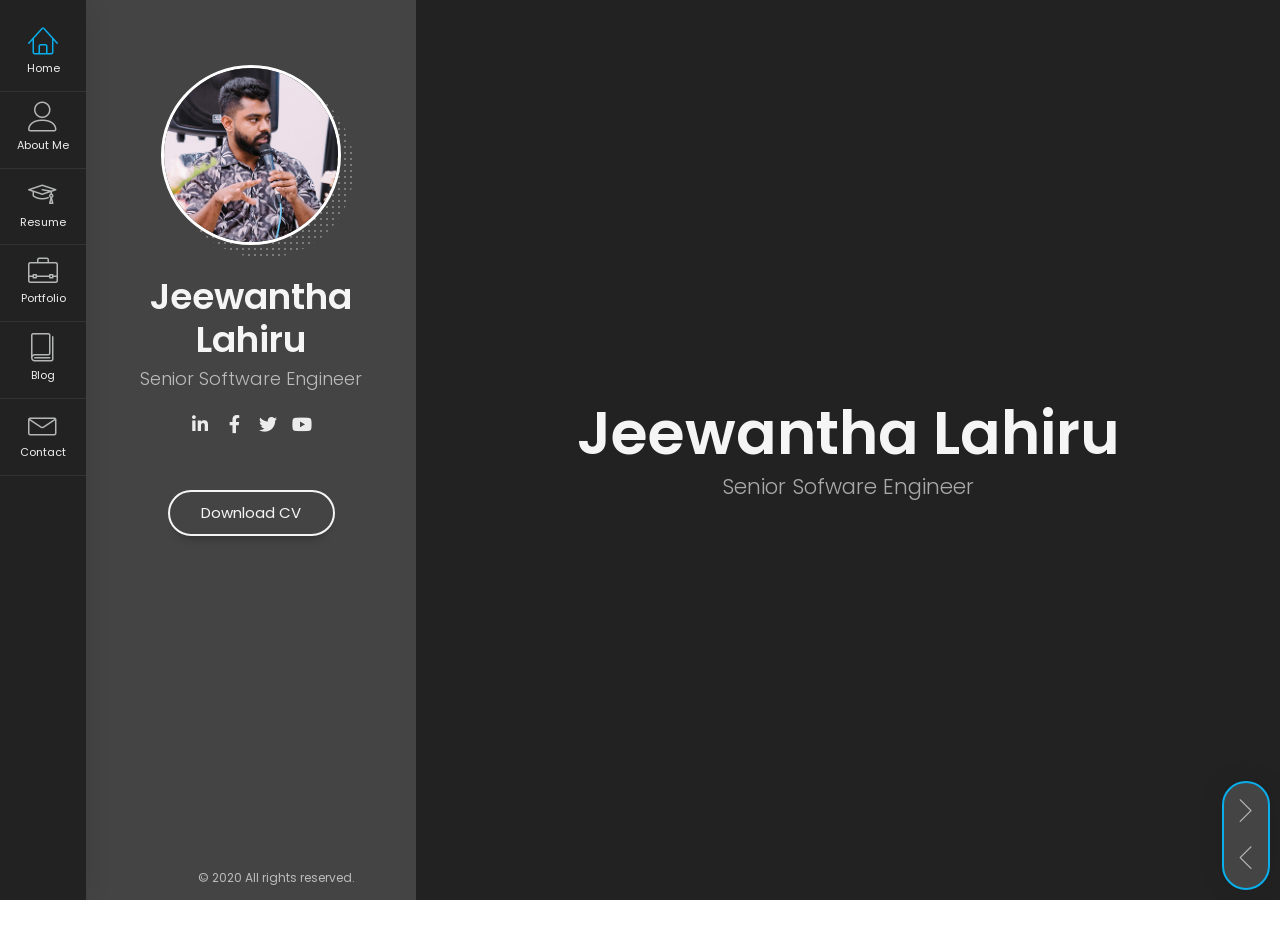
==== commit 3010ec8b: "added changes" ====
--- a/index.html
+++ b/index.html
@@ -44,7 +44,7 @@
               </div>
               <div class="header-titles">
                 <h2>Jeewantha Lahiru</h2>
-                <h4>Game Developer</h4>
+                <h4>Senior Software Engineer</h4>
               </div>
             </div>
 
@@ -130,7 +130,7 @@
                           <h2>Jeewantha Lahiru</h2>
                           <div class="owl-carousel text-rotation">                                    
                             <div class="item">
-                              <div class="sp-subtitle">Game Developer</div>
+                              <div class="sp-subtitle">Senior Sofware Engineer</div>
                             </div>
                             
                             <div class="item">
@@ -155,7 +155,7 @@
                   <!-- Personal Information -->
                   <div class="row">
                     <div class="col-xs-12 col-sm-7">
-                      <p>I'm Jeewantha Lahiru, a game developer with 4 years of hands-on experience in Unreal Engine, specializing in Gameplay Programming, Character and Animation Integration, UI/HUD Programming, AI Programming, Physics and Movement Systems, Particle Effects and VFX, Level Scripting, Networking and Multiplayer, Custom Plugin Creation, and Optimization and Profiling. I use both Blueprints and C++ to develop robust systems and dynamic, engaging game mechanics.</br>
+                      <p>I'm Jeewantha Lahiru, a Senior Software Engineer with 5 years of hands-on experience in Unreal Engine, specializing in Gameplay Programming, Character and Animation Integration, UI/HUD Programming, AI Programming, Physics and Movement Systems, Particle Effects and VFX, Level Scripting, Networking and Multiplayer, Custom Plugin Creation, and Optimization and Profiling. I use both Blueprints and C++ to develop robust systems and dynamic, engaging game mechanics.</br>
 
 I hold a BSc (Hons) in Software Engineering from the University of Kelaniya, where I built a strong foundation in software design and interactive systems. I'm passionate about crafting immersive experiences that entertain and resonate with players. For me, game development is about bringing ideas to life and building memorable worlds that leave a lasting impact.</p>
                     </div>
@@ -323,7 +323,7 @@
                             <img src="img/testimonials/testimonial-6.jpg" alt="Thilina Premasiri">
                           </div>
                           <div class="text">
-                            <p>Jeewantha Lahiru's expertise in gameplay programming, animation, and AI greatly improved our project. He delivers clean, efficient code and is passionate about creating engaging player experiences. A valuable asset to any game development team.</p>
+                            <p>I've been working with Jeewantha for over five years now and hope to continue doing so for many more. I've witnessed his journey from a humble beginning to becoming a highly skilled and versatile game developer. His ability to quickly understand and implement complex systems, paired with his unwavering work ethic, makes him a valuable asset to any team. Jeewantha brings not only technical excellence but also humility, kindness, and a strong sense of collaboration. I wholeheartedly recommend him to any opportunity that comes his way.</p>
                           </div>
 
                           <div class="author-info">
@@ -367,6 +367,25 @@
                           <div class="author-info">
                             <h4 class="author">Sakitha Navod</h4>
                             <h5 class="company">Gameplay programmer, Aesir Interactive GmbH</h5>
+                            <div class="icon">
+                              <i class="fas fa-quote-right"></i>
+                            </div>
+                          </div>
+                        </div>
+                        <!-- End of Testimonial 3 -->
+
+                        <!-- Testimonial 4 -->
+                        <div class="testimonial">
+                          <div class="img">
+                            <img src="img/testimonials/testimonial-7.jpg" alt="Thilina Pahalagedara">
+                          </div>
+                          <div class="text">
+                            <p>Working with my friend on Rich Dad Simulator was an amazing experience. He's a skilled, supportive, and collaborative game developer who brings creativity and dedication to every project.</p>
+                          </div>
+
+                          <div class="author-info">
+                            <h4 class="author">Thilina Pahalagedara</h4>
+                            <h5 class="company">Software Engineer, Nova Solutions</h5>
                             <div class="icon">
                               <i class="fas fa-quote-right"></i>
                             </div>
@@ -485,11 +504,25 @@
                       <div class="block-title">
                         <h3>Experience</h3>
                       </div>
+                        
 
                       <div class="timeline timeline-second-style clearfix">
+
                         <div class="timeline-item clearfix">
                           <div class="left-part">
-                            <h5 class="item-period">Apr 2024 - Current</h5>
+                            <h5 class="item-period">Aug 2025 - Present</h5>
+                            <span class="item-company">Simcentric Technologies</span>
+                          </div>
+                          <div class="divider"></div>
+                          <div class="right-part">
+                            <h4 class="item-title">Senior Software Engineer</h4>
+                            <p>I am currently working as a Senior Software Engineer on the Saf Tac team, where we develop advanced military simulation platforms using Unreal Engine. My work involves building high-fidelity training and tactical simulation systems utilizing Blueprints, C++, and VR technologies. I collaborate closely with designers and engineers to implement realistic environments, interactive systems, AI behaviors, and immersive VR experiences. This role allows me to contribute to mission-critical simulation solutions with a strong emphasis on performance, accuracy, and real-world tactical applicability.</p>
+                          </div>
+                        </div>
+
+                        <div class="timeline-item clearfix">
+                          <div class="left-part">
+                            <h5 class="item-period">Apr 2024 - Aug 2025</h5>
                             <span class="item-company">G-Devs</span>
                           </div>
                           <div class="divider"></div>
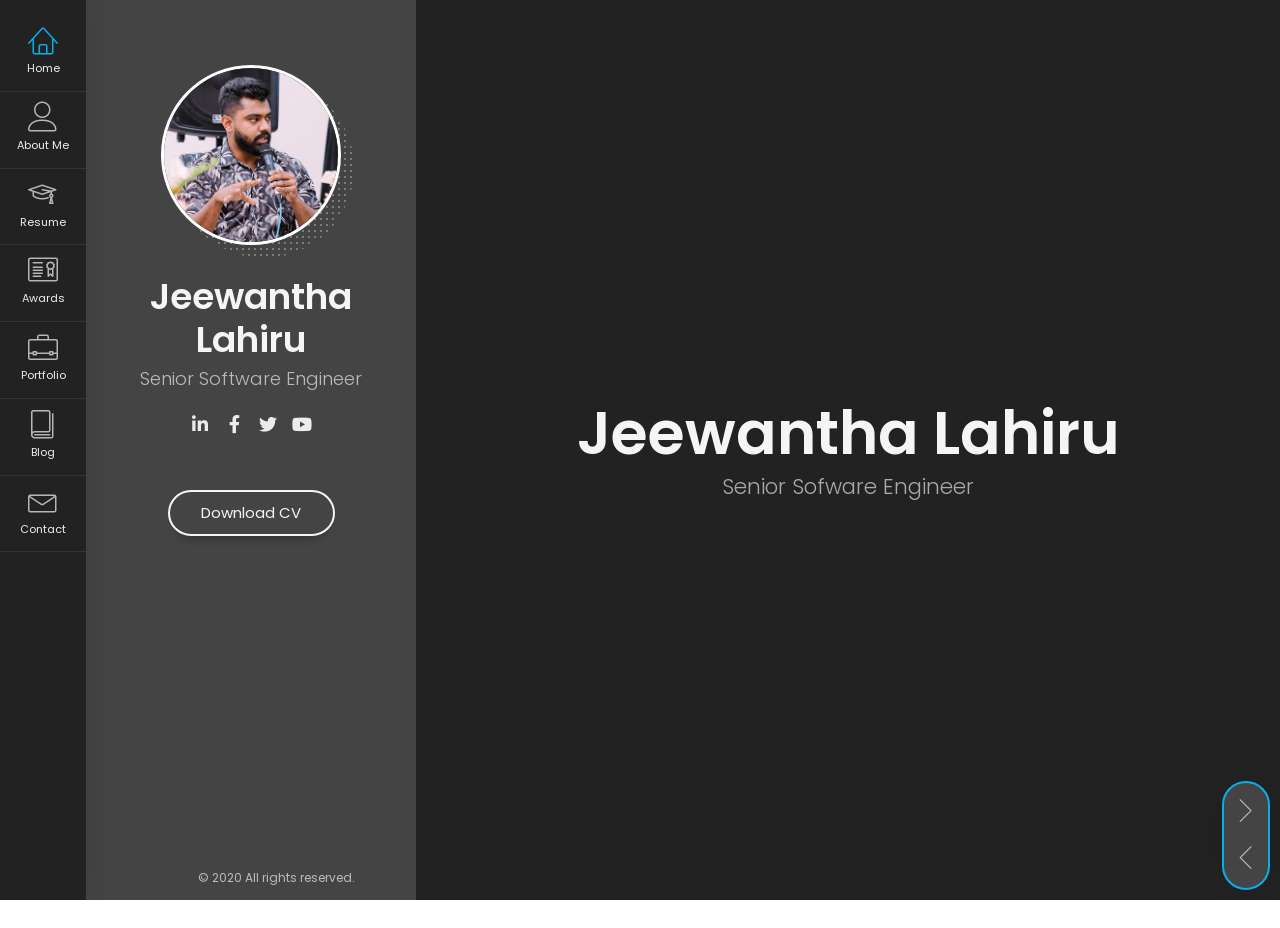
==== commit 7c797b9c: "added awards section with samples" ====
--- a/index.html
+++ b/index.html
@@ -65,6 +65,12 @@
                 <a href="#resume" class="nav-anim">
                   <span class="menu-icon lnr lnr-graduation-hat"></span>
                   <span class="link-text">Resume</span>
+                </a>
+              </li>
+              <li>
+                <a href="#awards" class="nav-anim">
+                  <span class="menu-icon lnr lnr-license"></span>
+                  <span class="link-text">Awards</span>
                 </a>
               </li>
               <li>
@@ -716,6 +722,110 @@
               </section>
               <!-- End of Resume Subpage -->
 
+              <!-- Awards Subpage -->
+              <section data-id="awards" class="animated-section">
+                <div class="section-content">
+                  <div class="page-title">
+                    <h2>Awards &amp; Activities</h2>
+                  </div>
+                  <div class="awards-grid">
+                    <button class="award-card" type="button" aria-haspopup="dialog" aria-controls="awards-modal"
+                      data-award-title="Game Development for Everyone: Gamora Podcast Guest"
+                      data-award-date="November 2026"
+                      data-award-description="I joined Gamora as a guest for a conversation about the Game Development Hackathon at the University of Kelaniya. We discussed how beginners can take part, prepare for a hackathon, choose tools and engines, form a balanced team, and present a strong project. Topics included getting started with Unreal Engine and Unity, using art and audio assets, avoiding common beginner pitfalls, and what helps a project stand out."
+                      data-award-event="img/awards/gamora-podcast-guest.jpeg"
+                      data-award-image-alt="Behind-the-scenes photo of the Gamora podcast recording"
+                      data-award-image-caption="Gamora podcast recording"
+                      data-award-certificate="">
+                      <span class="award-card-cover" style="background-image: url('img/awards/gamora-podcast-guest.jpeg');" aria-hidden="true">
+                      </span>
+                      <span class="award-card-info">
+                        <span class="award-card-date">November 2026</span>
+                        <span class="award-card-title">Game Development for Everyone: Gamora Podcast Guest</span>
+                      </span>
+                    </button>
+                    <button class="award-card" type="button" aria-haspopup="dialog" aria-controls="awards-modal"
+                      data-award-title="FutureStack 2026: Guest Speaker on Digital Gaming &amp; Animation"
+                      data-award-date="28 October 2026"
+                      data-award-description="I participated as a guest speaker at FutureStack, an industry-oriented session organised by the Software Engineering Teaching Unit (SETU), Faculty of Science, University of Kelaniya. I shared insights on Digital Gaming and Animation Applications, helping second-year Software Engineering students explore this specialisation, understand its industry relevance, and consider their academic and career pathways. The session took place on 28 October 2026 at 1:00 PM in A7-301, Faculty of Science."
+                      data-award-event="img/awards/futurestack-2026.jpg"
+                      data-award-image-alt="FutureStack 2026 poster featuring guest speakers Jeewantha Lahiru and Praneeth Vithanage"
+                      data-award-image-caption="FutureStack 2026 guest speaker announcement"
+                      data-award-certificate="">
+                      <span class="award-card-cover" style="background-image: url('img/awards/futurestack-2026.jpg');" aria-hidden="true"></span>
+                      <span class="award-card-info">
+                        <span class="award-card-date">28 October 2026</span>
+                        <span class="award-card-title">FutureStack 2026: Guest Speaker on Digital Gaming &amp; Animation</span>
+                      </span>
+                    </button>
+                    <button class="award-card" type="button" aria-haspopup="dialog" aria-controls="awards-modal"
+                      data-award-title="Software Engineering Career Pathways: Guest Speaker"
+                      data-award-date="17 September 2025"
+                      data-award-description="I led a session for freshers at Sabaragamuwa University on Software Engineering career pathways. I introduced what software engineering is and what students learn, then discussed career pathways and areas of specialisation, job-market expectations and salary scales, and alternative routes students can pursue. I shared practical insights to encourage the next generation of tech talent."
+                      data-award-event="img/awards/sabaragamuwa-career-session-speaker.jpg"
+                      data-award-image-alt="Jeewantha Lahiru speaking to students at Sabaragamuwa University"
+                      data-award-image-caption="Speaking about Software Engineering career pathways"
+                      data-award-extra-image="img/awards/sabaragamuwa-career-session-audience.jpg"
+                      data-award-extra-alt="Students attending the Software Engineering career pathways session"
+                      data-award-extra-caption="Students attending the session"
+                      data-award-certificate="">
+                      <span class="award-card-cover" style="background-image: url('img/awards/sabaragamuwa-career-session-speaker.jpg');" aria-hidden="true"></span>
+                      <span class="award-card-info">
+                        <span class="award-card-date">17 September 2025</span>
+                        <span class="award-card-title">Software Engineering Career Pathways: Guest Speaker</span>
+                      </span>
+                    </button>
+                    <button class="award-card" type="button" aria-haspopup="dialog" aria-controls="awards-modal"
+                      data-award-title="Mock Interview Series 2025: Industry Interviewer"
+                      data-award-date="25 June – 6 July 2025"
+                      data-award-description="I was part of the Mock Interview Series 2025 organised by the Software Engineering Teaching Unit at the University of Kelaniya for Level 3 Software Engineering undergraduates preparing for internships. This time, I joined the other side of the table as an interviewer. It was rewarding to connect with students, share industry insights, and help them build confidence for their internship journeys. I’m grateful to SETU for creating this valuable opportunity to give back to the university community that contributed to my own growth."
+                      data-award-event="img/awards/mock-interview-series-2025.jpg"
+                      data-award-image-alt="Mock Interview Series 2025 poster thanking the interviewers who supported Level 3 Software Engineering students"
+                      data-award-image-caption="Mock Interview Series 2025 interviewer recognition"
+                      data-award-certificate="img/awards/mock-interview-series-2025-certificate.jpg">
+                      <span class="award-card-cover" style="background-image: url('img/awards/mock-interview-series-2025.jpg');" aria-hidden="true"></span>
+                      <span class="award-card-info">
+                        <span class="award-card-date">25 June – 6 July 2025</span>
+                        <span class="award-card-title">Mock Interview Series 2025: Industry Interviewer</span>
+                      </span>
+                    </button>
+                  </div>
+
+                  <div class="award-modal" id="awards-modal" role="dialog" aria-modal="true" aria-labelledby="award-modal-title" aria-hidden="true">
+                    <div class="award-modal-backdrop" data-award-close></div>
+                    <div class="award-modal-panel" role="document">
+                      <button class="award-modal-close" type="button" aria-label="Close award details" data-award-close>&times;</button>
+                      <div class="page-title">
+                        <h2 id="award-modal-title">Game Development for Everyone: Gamora Podcast Guest</h2>
+                      </div>
+                      <p class="award-modal-date">November 2026</p>
+                      <p class="award-modal-description">I joined Gamora as a guest for a conversation about the Game Development Hackathon at the University of Kelaniya. We discussed how beginners can take part, prepare for a hackathon, choose tools and engines, form a balanced team, and present a strong project. Topics included getting started with Unreal Engine and Unity, using art and audio assets, avoiding common beginner pitfalls, and what helps a project stand out.</p>
+                      <div class="award-modal-gallery">
+                        <figure class="award-gallery-item">
+                          <img class="award-event-image award-gallery-image" src="img/awards/gamora-podcast-guest.jpeg" alt="Recording the Gamora podcast in a studio" tabindex="0" role="button" aria-label="Open podcast recording photo">
+                          <figcaption class="award-event-caption">Gamora podcast recording</figcaption>
+                        </figure>
+                        <figure class="award-gallery-item award-extra-image-item" style="display: none;">
+                          <img class="award-extra-image award-gallery-image" src="" alt="" tabindex="0" role="button" aria-label="Open additional event photo">
+                          <figcaption class="award-extra-caption"></figcaption>
+                        </figure>
+                        <figure class="award-gallery-item award-certificate-item">
+                          <img class="award-certificate-image award-gallery-image" src="" alt="Award certificate" tabindex="0" role="button" aria-label="Open certificate image">
+                          <div class="award-image-placeholder"><i class="lnr lnr-license"></i><span>Certificate image (optional)</span></div>
+                          <figcaption>Certificate</figcaption>
+                        </figure>
+                      </div>
+                    </div>
+                    <div class="award-image-lightbox" id="award-image-lightbox" role="dialog" aria-modal="true" aria-label="Full-size award image" aria-hidden="true">
+                      <div class="award-image-lightbox-backdrop" data-award-image-close></div>
+                      <button class="award-image-lightbox-close" type="button" aria-label="Close full-size image" data-award-image-close>&times;</button>
+                      <img class="award-image-lightbox-content" src="" alt="">
+                    </div>
+                  </div>
+                </div>
+              </section>
+              <!-- End of Awards Subpage -->
+
               <!-- Portfolio Subpage -->
               <section data-id="portfolio" class="animated-section">
                 <div class="section-content">  
--- a/css/main.css
+++ b/css/main.css
@@ -3065,3 +3065,333 @@
   opacity: .75;
 }
 /* /Alerts */
+
+/* --- Awards --- */
+.awards-grid {
+  display: grid;
+  grid-template-columns: repeat(3, minmax(0, 1fr));
+  gap: 20px;
+}
+
+.award-card {
+  display: block;
+  width: 100%;
+  padding: 0;
+  overflow: hidden;
+  color: inherit;
+  text-align: left;
+  background: #252525;
+  border: 0;
+  border-radius: 8px;
+  cursor: pointer;
+  transition: transform .2s ease, box-shadow .2s ease;
+}
+
+.award-card:hover,
+.award-card:focus,
+.award-card:focus-visible {
+  transform: none;
+  background-color: #252525;
+  border: 0;
+  box-shadow: 0 8px 24px rgba(0, 0, 0, .28);
+  outline: none;
+}
+
+.award-card-cover {
+  position: relative;
+  display: flex;
+  height: 170px;
+  align-items: center;
+  justify-content: center;
+  overflow: hidden;
+  background-color: #333;
+  background-position: center;
+  background-size: cover;
+}
+
+.award-card-cover:before {
+  position: absolute;
+  z-index: 1;
+  inset: 0;
+  content: "";
+  background: rgba(0, 0, 0, .32);
+  transition: background .25s ease;
+}
+
+.award-card-cover:after {
+  position: absolute;
+  z-index: 0;
+  inset: 0;
+  content: "";
+  background-image: inherit;
+  background-position: inherit;
+  background-size: inherit;
+  transition: transform .35s ease;
+}
+
+.award-card:hover .award-card-cover:after,
+.award-card:focus-visible .award-card-cover:after {
+  transform: scale(1.1);
+}
+
+.award-card:hover .award-card-cover:before,
+.award-card:focus-visible .award-card-cover:before {
+  background: rgba(0, 0, 0, .12);
+}
+
+.award-cover-icon {
+  position: relative;
+  z-index: 2;
+  color: #fff;
+  font-size: 42px;
+  text-shadow: 0 2px 8px rgba(0, 0, 0, .6);
+}
+
+.award-card-info {
+  display: block;
+  padding: 12px 14px 14px;
+}
+
+.award-card-date,
+.award-card-title {
+  display: block;
+}
+
+.award-card-date,
+.award-modal-date {
+  margin: 0 0 5px;
+  color: #aaa;
+  font-size: 12px;
+}
+
+.award-card-title {
+  font-size: 14px;
+  font-weight: 600;
+}
+
+.award-modal[aria-hidden="true"] {
+  display: none;
+}
+
+.award-modal {
+  position: fixed;
+  z-index: 10000;
+  inset: 0;
+  display: flex;
+  align-items: center;
+  justify-content: center;
+  padding: 24px;
+}
+
+.award-modal-backdrop {
+  position: absolute;
+  inset: 0;
+  background: rgba(0, 0, 0, .78);
+}
+
+.award-modal-panel {
+  position: relative;
+  z-index: 1;
+  width: min(900px, 100%);
+  max-height: min(85vh, 900px);
+  overflow-y: auto;
+  padding: 30px;
+  background: #222;
+  border: 1px solid #383838;
+  border-radius: 10px;
+  box-shadow: 0 20px 60px rgba(0, 0, 0, .5);
+}
+
+.award-modal-close {
+  position: absolute;
+  top: 30px;
+  right: 30px;
+  z-index: 2;
+  display: flex;
+  width: 38px;
+  height: 38px;
+  align-items: center;
+  justify-content: center;
+  margin: 0;
+  padding: 0;
+  color: #fff;
+  font-size: 30px;
+  line-height: 1;
+  background: #09aeea;
+  border: 1px solid #09aeea;
+  border-radius: 50%;
+  box-shadow: none;
+  cursor: pointer;
+}
+
+.award-modal-close:hover,
+.award-modal-close:focus-visible {
+  color: #fff;
+  background: #078fbe;
+  border: 1px solid #078fbe;
+}
+
+.award-modal-panel .page-title {
+  max-width: 100%;
+  margin-right: 0;
+  padding-right: 52px;
+  margin-bottom: 22px;
+}
+
+.award-modal-panel .page-title:after {
+  display: none;
+}
+
+.award-modal-panel .page-title h2 {
+  line-height: 1.25;
+}
+
+.award-modal-description {
+  margin-bottom: 24px;
+}
+
+.award-modal-gallery {
+  display: grid;
+  grid-template-columns: repeat(2, minmax(0, 1fr));
+  gap: 16px;
+}
+
+.award-gallery-item {
+  margin: 0;
+  overflow: hidden;
+  background: #2b2b2b;
+  border-radius: 6px;
+}
+
+.award-gallery-item img {
+  display: block;
+  width: 100%;
+  max-height: 360px;
+  object-fit: contain;
+  background: #181818;
+}
+
+.award-gallery-item .award-gallery-image {
+  cursor: zoom-in;
+}
+
+.award-image-lightbox[aria-hidden="true"] {
+  display: none;
+}
+
+.award-image-lightbox {
+  position: fixed;
+  z-index: 10001;
+  inset: 0;
+  display: flex;
+  align-items: center;
+  justify-content: center;
+  padding: 48px 24px 24px;
+  background: rgba(0, 0, 0, .94);
+}
+
+.award-image-lightbox-backdrop {
+  position: absolute;
+  inset: 0;
+}
+
+.award-image-lightbox-content {
+  position: relative;
+  z-index: 1;
+  display: block;
+  width: auto;
+  height: auto;
+  max-width: 94vw;
+  max-height: 88vh;
+  object-fit: contain;
+  box-shadow: 0 12px 48px rgba(0, 0, 0, .6);
+}
+
+.award-image-lightbox-close {
+  position: absolute;
+  top: 16px;
+  right: 18px;
+  z-index: 2;
+  display: flex;
+  width: 42px;
+  height: 42px;
+  align-items: center;
+  justify-content: center;
+  margin: 0;
+  padding: 0;
+  color: #eee;
+  font-size: 32px;
+  line-height: 1;
+  background: rgba(40, 40, 40, .85);
+  border: 1px solid rgba(255, 255, 255, .35);
+  border-radius: 50%;
+  box-shadow: none;
+  cursor: pointer;
+}
+
+.award-image-lightbox-close:hover,
+.award-image-lightbox-close:focus-visible {
+  color: #fff;
+  background: #09aeea;
+  border-color: #09aeea;
+}
+
+.award-image-placeholder[hidden] {
+  display: none;
+}
+
+.award-gallery-item figcaption {
+  padding: 9px 12px;
+  color: #aaa;
+  font-size: 12px;
+}
+
+.award-image-placeholder {
+  display: flex;
+  min-height: 220px;
+  flex-direction: column;
+  align-items: center;
+  justify-content: center;
+  gap: 12px;
+  color: #aaa;
+  text-align: center;
+}
+
+.award-image-placeholder .lnr {
+  color: #09aeea;
+  font-size: 36px;
+}
+
+body.award-modal-open {
+  overflow: hidden;
+}
+
+@media (max-width: 767px) {
+  .awards-grid {
+    grid-template-columns: repeat(2, minmax(0, 1fr));
+    gap: 14px;
+  }
+
+  .award-card-cover {
+    height: 140px;
+  }
+
+  .award-modal {
+    padding: 12px;
+  }
+
+  .award-modal-panel {
+    padding: 24px 18px;
+  }
+
+  .award-modal-gallery {
+    grid-template-columns: 1fr;
+  }
+}
+
+@media (max-width: 420px) {
+  .awards-grid {
+    grid-template-columns: 1fr;
+  }
+}
+/* --- End Awards --- */
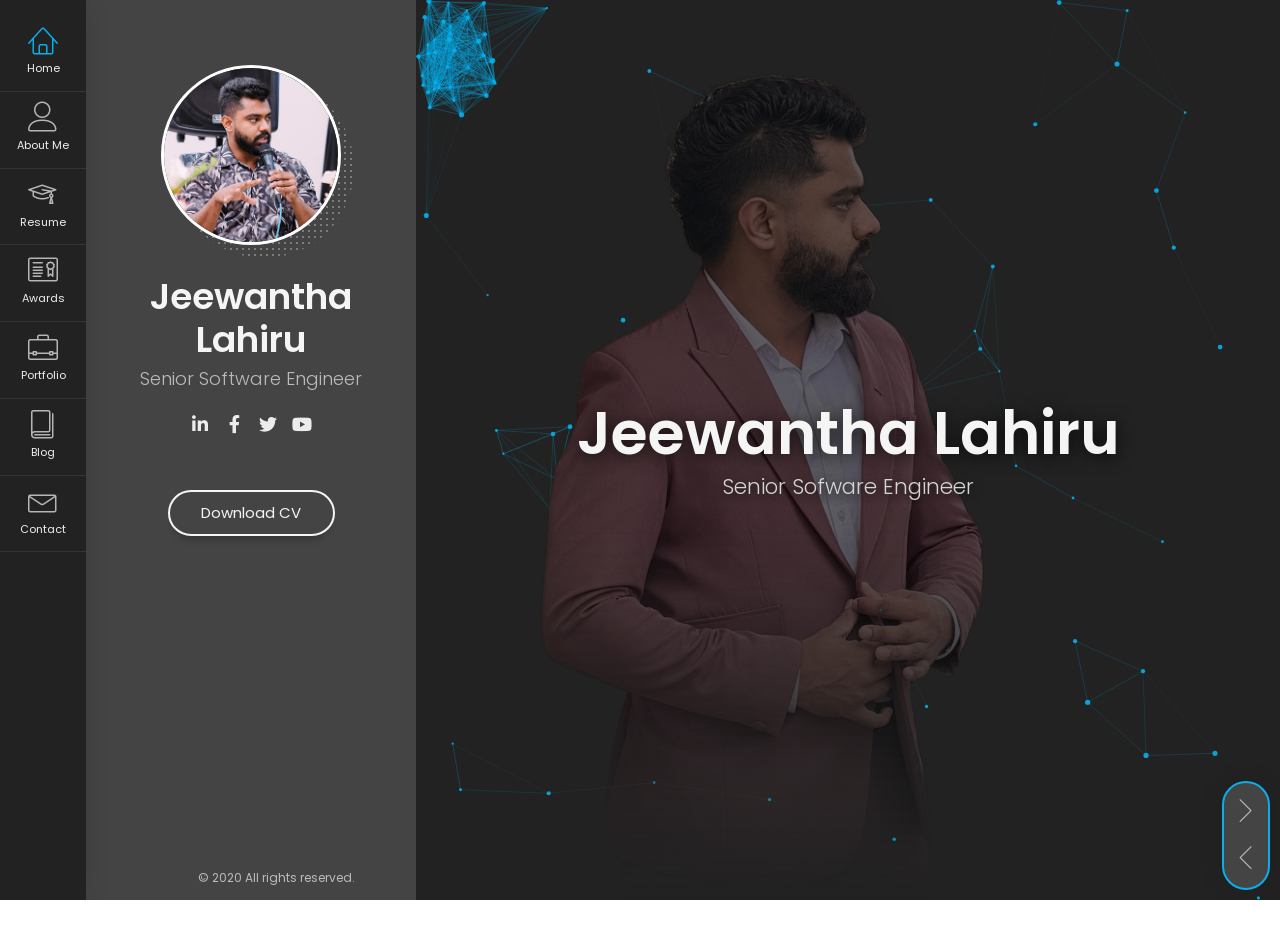
==== commit f6646b8d: "added paarticle simulation" ====
--- a/index.html
+++ b/index.html
@@ -18,6 +18,7 @@
     <link rel="stylesheet" href="css/owl.carousel.css" type="text/css">
     <link rel="stylesheet" href="css/magnific-popup.css" type="text/css">
     <link rel="stylesheet" href="css/main.css" type="text/css">
+    <link rel="stylesheet" href="css/hero-network.css" type="text/css">
   </head>
 
   <body>
@@ -103,7 +104,7 @@
             </div>
 
             <div class="header-buttons">
-              <a href="https://drive.google.com/file/d/1N-S_0s-rXeXYXAiYoFLy5RfMBsBo687y/view?usp=sharing" target="_blank" class="btn btn-primary">Download CV</a>
+              <a href="documents/Jeewantha-Lahiru-CV.pdf" target="_blank" rel="noopener noreferrer" class="btn btn-primary">Download CV</a>
             </div>
 
             <div class="copyrights">© 2020 All rights reserved.</div>
@@ -129,6 +130,8 @@
               <!-- Home Subpage -->
               <section data-id="home" class="animated-section start-page">
                 <div class="section-content vcentered">
+                    <canvas id="hero-network" class="hero-network" aria-hidden="true"></canvas>
+                    <img class="hero-photo" src="img/home_photo.png" alt="" aria-hidden="true">
 
                     <div class="row">
                       <div class="col-sm-12 col-md-12 col-lg-12">
@@ -161,9 +164,9 @@
                   <!-- Personal Information -->
                   <div class="row">
                     <div class="col-xs-12 col-sm-7">
-                      <p>I'm Jeewantha Lahiru, a Senior Software Engineer with 5 years of hands-on experience in Unreal Engine, specializing in Gameplay Programming, Character and Animation Integration, UI/HUD Programming, AI Programming, Physics and Movement Systems, Particle Effects and VFX, Level Scripting, Networking and Multiplayer, Custom Plugin Creation, and Optimization and Profiling. I use both Blueprints and C++ to develop robust systems and dynamic, engaging game mechanics.</br>
-
-I hold a BSc (Hons) in Software Engineering from the University of Kelaniya, where I built a strong foundation in software design and interactive systems. I'm passionate about crafting immersive experiences that entertain and resonate with players. For me, game development is about bringing ideas to life and building memorable worlds that leave a lasting impact.</p>
+                      <p>I'm Jeewantha Lahiru, a Senior Software Engineer at SimCentric Technologies with nearly five years of professional experience in game development and software engineering. I specialize in Unreal Engine development, gameplay systems, simulation technologies, and immersive interactive experiences, using both C++ and Blueprints to build modular, maintainable, high-performance systems, from military VR training simulations and PX4-integrated drone simulation to NPC AI, vehicle systems, UI/HUD, and custom plugins.</br>
+
+I hold a BSc (Hons) in Software Engineering from the University of Kelaniya and am currently pursuing an MSc in Computer Science at the University of Peradeniya, exploring AI, machine learning, computer graphics, and agentic AI technologies. I also serve as a Visiting Lecturer at the University of Kelaniya, teaching game design and Unreal Engine development. For me, game development is about bringing ideas to life and building memorable worlds that leave a lasting impact.</p>
                     </div>
 
                     <div class="col-xs-12 col-sm-5">
@@ -219,8 +222,8 @@
                               <i class="lnr lnr-cog"></i>
                             </div>
                             <div class="ci-text">
-                              <h4>Gameplay Programming</h4>
-                              <p>I develop core gameplay mechanics such as player controls, combat systems, inventory, and interaction logic using Blueprints and C++ to ensure a responsive and engaging player experience.</p>
+                              <h4>Gameplay Programming in C++</h4>
+                              <p>I build core gameplay systems such as player controls, interaction logic, inventory, and game rules in Unreal Engine C++, using UCLASS, UPROPERTY, and UFUNCTION reflection to expose clean, well-structured APIs to Blueprints for designers.</p>
                             </div>
                           </div>
                           <div class="info-block-w-icon">
@@ -228,31 +231,31 @@
                               <i class="lnr lnr-laptop-phone"></i>
                             </div><div class="ci-text">
                               <h4>UI/HUD Programming</h4>
-                              <p>I design and implement responsive UI and HUD elements using Unreal Engine's UMG system, creating intuitive menus, in-game displays, and interactive widgets that are seamlessly integrated with gameplay logic through Blueprints and C++.</p>
+                              <p>I implement UI and HUD systems with C++ base widget classes and UMG, binding widgets to gameplay data through delegates and event-driven updates so interfaces stay responsive, usable, and decoupled from game logic.</p>
                             </div>
                           </div>
                           <div class="info-block-w-icon">
                             <div class="ci-icon">
                               <i class="lnr lnr-chevron-up-circle"></i>
                             </div><div class="ci-text">
-                              <h4>Physics and Movement Systems</h4>
-                              <p>I implement realistic physics and movement systems by configuring character and vehicle components, customizing collision and physical interactions, and fine-tuning movement behavior using Unreal Engine's built-in physics tools and components.</p>
+                              <h4>Physics, Vehicle and Movement Systems</h4>
+                              <p>I develop character, vehicle, and drone movement in C++ by extending Unreal's movement and physics components, handling collision, forces, and custom movement modes to achieve realistic, predictable behaviour in real-time simulations.</p>
                             </div>
                           </div>
                           <div class="info-block-w-icon">
                             <div class="ci-icon">
                               <i class="lnr lnr-apartment"></i>
                             </div><div class="ci-text">
-                              <h4>Level Scripting</h4>
-                              <p>I design and implement interactive level elements and gameplay events by scripting with Level Blueprints and Blueprint Interfaces, enabling seamless player interactions and dynamic environments in Unreal Engine.</p>
+                              <h4>Simulation and Systems Integration</h4>
+                              <p>I integrate Unreal Engine with external systems in C++, such as connecting a drone simulation to the PX4 flight controller over MAVLink for bidirectional exchange of telemetry, sensor data, and flight-control commands.</p>
                             </div>
                           </div>
                           <div class="info-block-w-icon">
                             <div class="ci-icon">
                               <i class="lnr lnr-link"></i>
                             </div><div class="ci-text">
-                              <h4>Custom Plugin Creation</h4>
-                              <p>I design and develop custom Unreal Engine plugins using C++ to extend engine functionality, automate workflows, and add specialized features tailored to project needs.</p>
+                              <h4>Custom C++ Plugins and Modules</h4>
+                              <p>I design and develop custom Unreal Engine plugins and modules in C++ to extend engine functionality, wrap third-party libraries, and package reusable features that can be shared cleanly across projects.</p>
                             </div>
                           </div>
                         </div>
@@ -267,8 +270,8 @@
                               <i class="lnr lnr-users"></i>
                             </div>
                             <div class="ci-text">
-                              <h4>NPC AI Development</h4>
-                              <p>I develop intelligent NPC behaviors by creating AI Controllers, Behavior Trees, and Blackboards in Unreal Engine, enabling dynamic decision-making, pathfinding, and responsive interactions within the game world.</p>
+                              <h4>AI Programming</h4>
+                              <p>I develop NPC, animal, and vehicle AI using C++ AI Controllers, custom Behavior Tree tasks, services, and decorators, along with Blackboards and navigation, enabling dynamic decision-making and responsive behaviour.</p>
                             </div>
                           </div>
                           <div class="info-block-w-icon">
@@ -276,15 +279,15 @@
                               <i class="lnr lnr-pencil"></i>
                             </div><div class="ci-text">
                               <h4>Character and Animation Integration</h4>
-                              <p>I integrate characters and animations by setting up skeletal meshes, configuring animation blueprints and state machines, and synchronizing movement with gameplay using montages, notifies, and inverse kinematics (IK) in Unreal Engine.</p>
+                              <p>I integrate characters and animations using C++ AnimInstance classes, animation blueprints, state machines, montages, notifies, and inverse kinematics (IK), keeping animation tightly synchronized with gameplay state.</p>
                             </div>
                           </div>
                           <div class="info-block-w-icon">
                             <div class="ci-icon">
                               <i class="lnr lnr-star-half"></i>
                             </div><div class="ci-text">
-                              <h4>Particle Effects and VFX</h4>
-                              <p>I create and integrate dynamic particle effects and visual effects using Unreal Engine's Niagara system, designing impactful VFX that enhance gameplay feedback and immersion.</p>
+                              <h4>Software Architecture and Data-Driven Design</h4>
+                              <p>I apply object-oriented design and modern C++ practices to build modular, reusable components, using data assets, data tables, and configuration-driven systems to keep large codebases flexible and maintainable.</p>
                             </div>
                           </div>
                           <div class="info-block-w-icon">
@@ -292,15 +295,15 @@
                               <i class="lnr lnr-earth"></i>
                             </div><div class="ci-text">
                               <h4>Networking and Multiplayer</h4>
-                              <p>I develop and optimize networking and multiplayer systems by implementing replication, client-server communication, and synchronization of game states to ensure smooth and reliable online gameplay experiences in Unreal Engine.</p>
+                              <p>I implement networked gameplay in C++ using Unreal's replication system, replicated properties, RPCs, and authoritative client-server logic to keep game state synchronized and reliable.</p>
                             </div>
                           </div>
                           <div class="info-block-w-icon">
                             <div class="ci-icon">
                               <i class="lnr lnr-rocket"></i>
                             </div><div class="ci-text">
-                              <h4>Optimization and Profiling</h4>
-                              <p>I perform optimization and profiling by analyzing performance bottlenecks using Unreal Engine's tools, then refining code, assets, and systems to ensure smooth and efficient gameplay across target platforms.</p>
+                              <h4>Optimization, Profiling and Debugging</h4>
+                              <p>I profile and optimize C++ systems using Unreal Insights, stat commands, and debuggers, identifying bottlenecks, reducing tick and memory overhead, and fixing issues to ensure stable real-time performance.</p>
                             </div>
                           </div>
                         </div>
@@ -470,6 +473,18 @@
                       <div class="timeline timeline-second-style clearfix">
                         <div class="timeline-item clearfix">
                           <div class="left-part">
+                            <h5 class="item-period">2026 - Present</h5>
+                            <span class="item-company">University of Peradeniya</span>
+                          </div>
+                          <div class="divider"></div>
+                          <div class="right-part">
+                            <h4 class="item-title">MSc in Computer Science (Ongoing)</h4>
+                            <p>I'm currently pursuing an MSc in Computer Science at the University of Peradeniya, Sri Lanka, studying artificial intelligence, machine learning, neural networks, advanced computer graphics, and computer vision. I'm also exploring large language models, intelligent agents, agentic AI, and AI orchestration and workflow automation in modern software applications.</p>
+                          </div>
+                        </div>
+
+                        <div class="timeline-item clearfix">
+                          <div class="left-part">
                             <h5 class="item-period">2023</h5>
                             <span class="item-company">University of Kelaniya</span>
                           </div>
@@ -588,10 +603,10 @@
                         <!-- Skill 2 -->
                         <div class="skill clearfix">
                           <h4>C++</h4>
-                          <div class="skill-value">45%</div>
+                          <div class="skill-value">70%</div>
                         </div>
                         <div class="skill-container skill-3">
-                          <div class="skill-percentage"></div>
+                          <div class="skill-percentage" style="width: 70%;"></div>
                         </div>
                         <!-- End of Skill 2 -->
                         
@@ -751,7 +766,8 @@
                       data-award-event="img/awards/futurestack-2026.jpg"
                       data-award-image-alt="FutureStack 2026 poster featuring guest speakers Jeewantha Lahiru and Praneeth Vithanage"
                       data-award-image-caption="FutureStack 2026 guest speaker announcement"
-                      data-award-certificate="">
+                      data-award-certificate="img/awards/futurestack-2026-certificate.jpg"
+                      data-award-certificate-alt="University of Kelaniya acknowledgement letter for Jeewantha Lahiru's FutureStack 2026 speaker contribution">
                       <span class="award-card-cover" style="background-image: url('img/awards/futurestack-2026.jpg');" aria-hidden="true"></span>
                       <span class="award-card-info">
                         <span class="award-card-date">28 October 2026</span>
@@ -789,6 +805,44 @@
                         <span class="award-card-title">Mock Interview Series 2025: Industry Interviewer</span>
                       </span>
                     </button>
+                    <button class="award-card" type="button" aria-haspopup="dialog" aria-controls="awards-modal"
+                      data-award-title="EvolveX 2025: Game Development &amp; Esports Guest Speaker"
+                      data-award-date="9 April 2025"
+                      data-award-description="I joined EvolveX 2025, organised by the Rotaract Club of University of Kelaniya, as a guest speaker. I spoke about game development and how it connects with the rapidly growing world of esports, sharing insights alongside other people in the industry. I’m grateful to the organisers for the opportunity to contribute to such a dynamic and growing field."
+                      data-award-gallery='[{"src":"img/awards/evolvex-2025-speaker.jpg","alt":"Jeewantha Lahiru speaking at EvolveX 2025","caption":"Sharing insights on game development and esports"},{"src":"img/awards/evolvex-2025-recognition.jpg","alt":"Jeewantha Lahiru receiving recognition at EvolveX 2025","caption":"EvolveX 2025 speaker recognition"},{"src":"img/awards/evolvex-2025-panel.jpg","alt":"EvolveX 2025 speakers taking part in a panel discussion","caption":"The EvolveX 2025 speaker panel"},{"src":"img/awards/evolvex-2025-audience.jpg","alt":"Audience attending the EvolveX 2025 session","caption":"The EvolveX 2025 session"}]'
+                      data-award-certificate="">
+                      <span class="award-card-cover" style="background-image: url('img/awards/evolvex-2025-speaker.jpg');" aria-hidden="true"></span>
+                      <span class="award-card-info">
+                        <span class="award-card-date">9 April 2025</span>
+                        <span class="award-card-title">EvolveX 2025: Game Development &amp; Esports Guest Speaker</span>
+                      </span>
+                    </button>
+                    <button class="award-card" type="button" aria-haspopup="dialog" aria-controls="awards-modal"
+                      data-award-title="EvolveX 2025 Phase 1.2: Game Development Interview Guest"
+                      data-award-date="2025"
+                      data-award-description="I joined the EvolveX 2025 Phase 1.2 interview series as a guest, sharing my experience as a game developer. In the interview, I discussed my journey, the challenges and lessons behind creating games, and how game development connects with the growing world of esports. The interview was presented by RT 5.0, Team 08, GenNXT, in collaboration with the Rotaract Club of the University of Kelaniya."
+                      data-award-gallery='[{"src":"img/awards/evolvex-interview-phase-1-2-announcement.jpg","alt":"EvolveX poster announcing the second interview of Phase 1 with Jeewantha Lahiru","caption":"Phase 1.2 interview announcement"},{"src":"img/awards/evolvex-interview-phase-1-2-event-poster.jpg","alt":"EvolveX poster inviting students to meet esports experts","caption":"EvolveX 2025 event poster"},{"src":"img/awards/evolvex-interview-phase-1-2-thank-you.jpg","alt":"EvolveX thank-you poster recognising Jeewantha Lahiru","caption":"EvolveX thank-you post"}]'
+                      data-award-interview-url="https://www.facebook.com/share/v/1JbJEvxqC6/"
+                      data-award-aftermovie-url="https://youtu.be/pV8OCCucuMI"
+                      data-award-certificate="">
+                      <span class="award-card-cover" style="background-image: url('img/awards/evolvex-interview-phase-1-2-thank-you.jpg');" aria-hidden="true"></span>
+                      <span class="award-card-info">
+                        <span class="award-card-date">2025</span>
+                        <span class="award-card-title">EvolveX 2025 Phase 1.2: Game Development Interview Guest</span>
+                      </span>
+                    </button>
+                    <button class="award-card" type="button" aria-haspopup="dialog" aria-controls="awards-modal"
+                      data-award-title="ACES Coders v8.0: Competitive Coding Participant"
+                      data-award-date="March 2020"
+                      data-award-description="In March 2020, I participated in ACES Coders v8.0, an annual competitive coding competition organised by the Association of Computer Engineering Students (ACES), Department of Computer Engineering, Faculty of Engineering, University of Peradeniya. The competition brings together university students from across Sri Lanka to solve programming challenges and compete as teams."
+                      data-award-gallery='[{"src":"img/awards/aces-coders-v8-team.jpg","alt":"Jeewantha Lahiru standing with two teammates at ACES Coders v8.0","caption":"Our three-person team at ACES Coders v8.0"},{"src":"img/awards/aces-coders-v8-team-wide.jpg","alt":"Jeewantha Lahiru pictured with the wider ACES Coders v8.0 team","caption":"The wider ACES Coders v8.0 team"}]'
+                      data-award-certificate="">
+                      <span class="award-card-cover" style="background-image: url('img/awards/aces-coders-v8-team.jpg');" aria-hidden="true"></span>
+                      <span class="award-card-info">
+                        <span class="award-card-date">March 2020</span>
+                        <span class="award-card-title">ACES Coders v8.0: Competitive Coding Participant</span>
+                      </span>
+                    </button>
                   </div>
 
                   <div class="award-modal" id="awards-modal" role="dialog" aria-modal="true" aria-labelledby="award-modal-title" aria-hidden="true">
@@ -800,15 +854,12 @@
                       </div>
                       <p class="award-modal-date">November 2026</p>
                       <p class="award-modal-description">I joined Gamora as a guest for a conversation about the Game Development Hackathon at the University of Kelaniya. We discussed how beginners can take part, prepare for a hackathon, choose tools and engines, form a balanced team, and present a strong project. Topics included getting started with Unreal Engine and Unity, using art and audio assets, avoiding common beginner pitfalls, and what helps a project stand out.</p>
+                      <div class="award-media-links" style="display: none;">
+                        <a class="btn btn-primary award-interview-link" href="#" target="_blank" rel="noopener noreferrer">Watch the interview video</a>
+                        <a class="btn btn-primary award-aftermovie-link" href="#" target="_blank" rel="noopener noreferrer">Watch the EvolveX aftermovie</a>
+                      </div>
                       <div class="award-modal-gallery">
-                        <figure class="award-gallery-item">
-                          <img class="award-event-image award-gallery-image" src="img/awards/gamora-podcast-guest.jpeg" alt="Recording the Gamora podcast in a studio" tabindex="0" role="button" aria-label="Open podcast recording photo">
-                          <figcaption class="award-event-caption">Gamora podcast recording</figcaption>
-                        </figure>
-                        <figure class="award-gallery-item award-extra-image-item" style="display: none;">
-                          <img class="award-extra-image award-gallery-image" src="" alt="" tabindex="0" role="button" aria-label="Open additional event photo">
-                          <figcaption class="award-extra-caption"></figcaption>
-                        </figure>
+                        <div class="award-event-gallery-images"></div>
                         <figure class="award-gallery-item award-certificate-item">
                           <img class="award-certificate-image award-gallery-image" src="" alt="Award certificate" tabindex="0" role="button" aria-label="Open certificate image">
                           <div class="award-image-placeholder"><i class="lnr lnr-license"></i><span>Certificate image (optional)</span></div>
@@ -1552,5 +1603,6 @@
 
     <script src="js/validator.js"></script>
     <script src="js/main.js"></script>
+    <script src="js/hero-network.js"></script>
   </body>
 </html>
--- a/css/main.css
+++ b/css/main.css
@@ -3250,10 +3250,31 @@
   margin-bottom: 24px;
 }
 
+.award-media-links {
+  display: flex;
+  flex-wrap: wrap;
+  gap: 10px;
+  margin-bottom: 24px;
+}
+
+.award-media-links .btn {
+  margin: 0;
+}
+
+.award-media-links .btn:focus:not(:focus-visible) {
+  color: #f5f5f5;
+  background-color: transparent;
+  border-color: #09aeea;
+}
+
 .award-modal-gallery {
   display: grid;
   grid-template-columns: repeat(2, minmax(0, 1fr));
   gap: 16px;
+}
+
+.award-event-gallery-images {
+  display: contents;
 }
 
 .award-gallery-item {
--- a/css/hero-network.css
+++ b/css/hero-network.css
@@ -0,0 +1,59 @@
+/* Home hero: interactive particle network + faded portrait */
+.start-page .section-content {
+  overflow: hidden;
+  border-radius: inherit;
+}
+
+.hero-network {
+  position: absolute;
+  top: 0;
+  left: 0;
+  width: 100%;
+  height: 100%;
+  z-index: 0;
+  display: block;
+}
+
+.hero-photo {
+  position: absolute;
+  bottom: 0;
+  left: 50%;
+  height: 92%;
+  max-width: none;
+  -webkit-transform: translateX(-50%);
+  transform: translateX(-50%);
+  z-index: 1;
+  /* stay opaque so the photo hides the particles behind it; darken it instead of
+     lowering opacity so it still looks faded and the name stays the focus */
+  -webkit-filter: brightness(0.38) saturate(0.85);
+  filter: brightness(0.38) saturate(0.85);
+  pointer-events: none;
+  -webkit-user-select: none;
+  user-select: none;
+  /* fade the bottom edge into the background */
+  -webkit-mask-image: linear-gradient(to bottom, #000 55%, transparent 100%);
+  mask-image: linear-gradient(to bottom, #000 55%, transparent 100%);
+}
+
+/* keep the name and subtitle above the photo and network */
+.start-page .section-content > .row {
+  position: relative;
+  z-index: 2;
+}
+
+.start-page .title-block h2 {
+  text-shadow: 0 2px 18px rgba(0, 0, 0, 0.75);
+}
+
+.start-page .title-block .sp-subtitle {
+  color: #d5d5d5;
+  text-shadow: 0 2px 12px rgba(0, 0, 0, 0.8);
+}
+
+@media only screen and (max-width: 991px) {
+  .hero-photo {
+    height: 80%;
+    -webkit-filter: brightness(0.32) saturate(0.85);
+    filter: brightness(0.32) saturate(0.85);
+  }
+}
